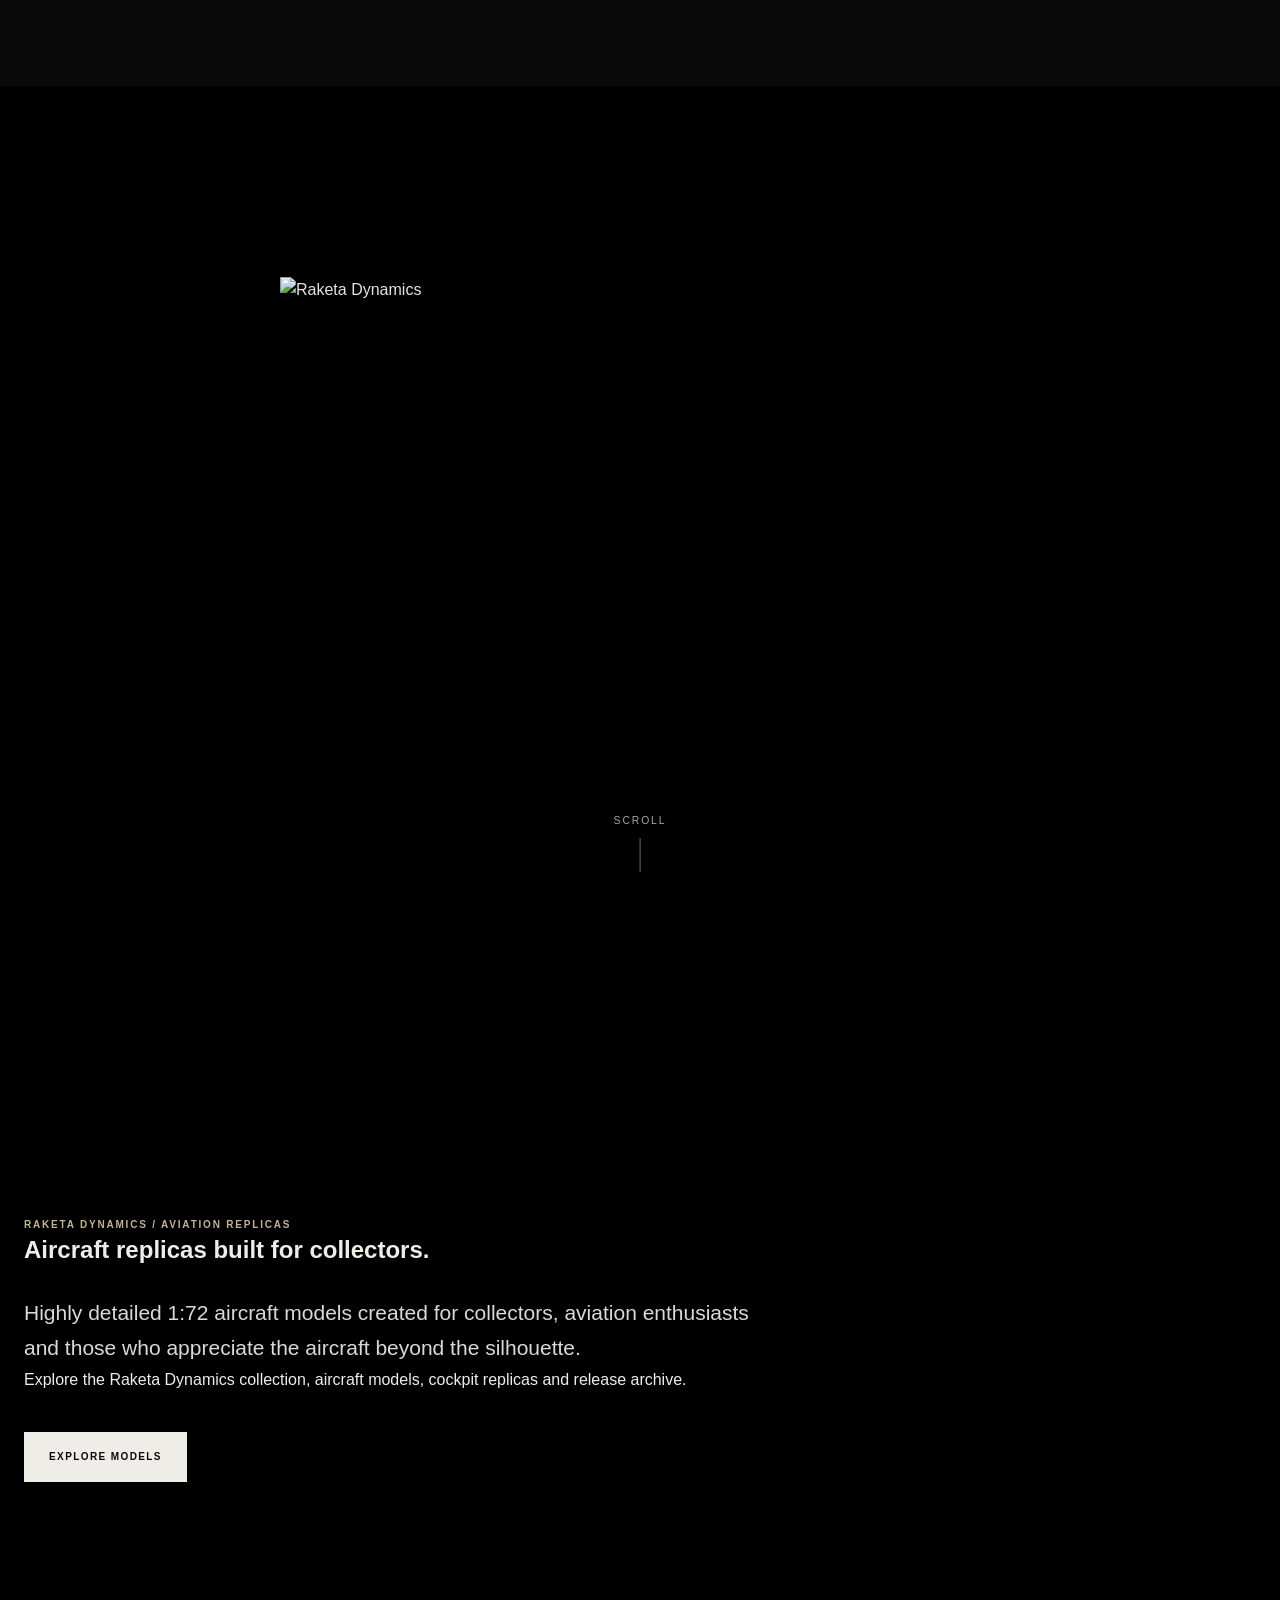
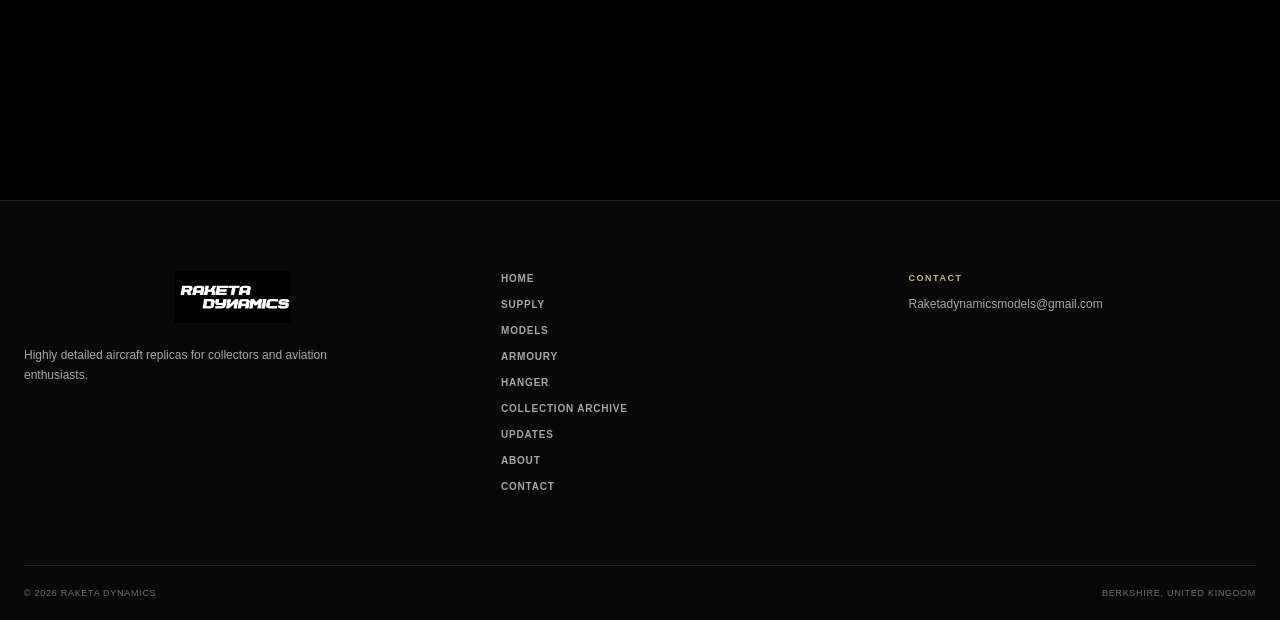
==== index.html @ 859657b0 "Update index.html" ====
<!DOCTYPE html>
<html lang="en">

<head>

    <meta charset="UTF-8">

    <meta
        name="viewport"
        content="width=device-width, initial-scale=1.0"
    >

    <meta
        name="description"
        content="Raketa Dynamics creates highly detailed aircraft replicas for collectors and aviation enthusiasts."
    >

    <title>Raketa Dynamics | Aircraft Replicas</title>

    <link rel="stylesheet" href="style.css">

</head>


<body>


<!-- =====================================================
     FIXED HEADER
====================================================== -->



<!-- =====================================================
     MAIN
====================================================== -->

<main>


<!-- =====================================================
     FIRST SCREEN
====================================================== -->

<section class="home-hero">


    <div class="home-image-stage">

        <img
            src="wip.png"
            alt="Raketa Dynamics model work in progress"
            class="home-image home-image-black"
        >

        <img
            src="WIPwhite.png"
            alt="Raketa Dynamics model work in progress"
            class="home-image home-image-white"
        >

    </div>


    <div class="home-hero-top">

        <img
            src="raketa-dynamics.png"
            alt="Raketa Dynamics"
            class="home-hero-logo"
        >

    </div>


    <div class="home-scroll-indicator">

        <span>
            Scroll
        </span>

        <span class="home-scroll-line"></span>

    </div>


</section>


<!-- =====================================================
     SECOND SCREEN
====================================================== -->

<section class="home-second-screen">

    <div class="container">

        <div class="home-second-content">


            <span class="section-kicker">
                RAKETA DYNAMICS / AVIATION REPLICAS
            </span>


            <h2>
                Aircraft replicas built for collectors.
            </h2>


            <p class="large-text">
                Highly detailed 1:72 aircraft models created for
                collectors, aviation enthusiasts and those who
                appreciate the aircraft beyond the silhouette.
            </p>


            <p>
                Explore the Raketa Dynamics collection, aircraft
                models, cockpit replicas and release archive.
            </p>


            <div class="hero-actions">

                <a
                    href="models.html"
                    class="button button-primary"
                >
                    Explore Models
                </a>

            </div>


        </div>

    </div>

</section>


</main>


<!-- =====================================================
     FOOTER
====================================================== -->

<footer class="site-footer">


    <div class="container footer-grid">


        <!-- FOOTER BRAND -->

        <div>

            <a
                href="index.html"
                class="brand footer-brand"
            >

                <img
                    src="logo.png"
                    alt="Raketa Dynamics"
                >

            </a>


            <p>
                Highly detailed aircraft replicas for collectors
                and aviation enthusiasts.
            </p>

        </div>


        <!-- FOOTER LINKS -->

        <div class="footer-links">

            <a href="index.html">
                Home
            </a>

            <a href="supply.html">
                Supply
            </a>

            <a href="models.html">
                Models
            </a>

            <a href="armoury.html">
                Armoury
            </a>

            <a href="hanger.html">
                Hanger
            </a>

            <a href="archive.html">
                Collection Archive
            </a>

            <a href="releases.html">
                Updates
            </a>

            <a href="about.html">
                About
            </a>

            <a href="contact.html">
                Contact
            </a>

        </div>


        <!-- FOOTER CONTACT -->

        <div class="footer-contact">

            <span>
                CONTACT
            </span>

            <a href="mailto:Raketadynamicsmodels@gmail.com">
                Raketadynamicsmodels@gmail.com
            </a>

        </div>


    </div>


    <!-- =================================================
         FOOTER BOTTOM
    ================================================== -->

    <div class="container footer-bottom">

        <span>
            © 2026 Raketa Dynamics
        </span>

        <span>
            Berkshire, United Kingdom
        </span>

    </div>


</footer>


</body>

</html>
---- style.css ----
/* =========================================================
   RAKETA DYNAMICS
   MAIN WEBSITE STYLESHEET
========================================================= */

:root {
    --background: #090a09;
    --background-light: #101210;
    --background-panel: #141714;
    --background-panel-light: #191c19;

    --text: #eeeDE7;
    --text-muted: #a7aaa2;
    --text-dark: #d8dad3;

    --line: rgba(238, 237, 231, 0.12);
    --line-strong: rgba(238, 237, 231, 0.22);

    --accent: #a89a72;
    --accent-light: #c1b58e;

    --olive: #59604c;
    --olive-light: #707861;

    --sand: #a89a72;

    --black: #000000;
    --max-width: 1280px;

    /*
       IMPORTANT:
       This remains 86px so the five main navigation
       headings, including SUPPLY, retain their original
       vertical position.
    */
    --header-height: 86px;

    --transition-fast: 0.2s ease;
    --transition: 0.3s ease;
}


/* =========================================================
   RESET
========================================================= */

* {
    margin: 0;
    padding: 0;
    box-sizing: border-box;
}

html {
    scroll-behavior: smooth;
    background: var(--background);
}

body {
    background: var(--background);
    color: var(--text);

    font-family:
        Arial,
        Helvetica,
        sans-serif;

    line-height: 1.6;

    -webkit-font-smoothing: antialiased;
    -moz-osx-font-smoothing: grayscale;

    text-rendering: optimizeLegibility;

    /*
       The body only accounts for the BLACK header.
       MODELS is positioned independently underneath SUPPLY
       and therefore does not change the header height.
    */
    padding-top: var(--header-height);

    overflow-x: hidden;
}

body,
button,
input,
textarea,
select {
    -webkit-tap-highlight-color: transparent;
}

img {
    display: block;
    max-width: 100%;
}

a {
    color: inherit;
    text-decoration: none;
}

button,
input,
textarea,
select {
    font: inherit;
}

button {
    cursor: pointer;
}

::selection {
    background: var(--accent);
    color: #090a09;
}


/* =========================================================
   GENERAL
========================================================= */

.container {
    width: min(
        calc(100% - 48px),
        var(--max-width)
    );

    margin-left: auto;
    margin-right: auto;
}

main {
    overflow: hidden;
}

section {
    position: relative;
}

.section-kicker,
.section-label {
    display: block;

    color: var(--accent-light);

    font-size: 10px;
    font-weight: 700;

    letter-spacing: 0.18em;
    line-height: 1.3;

    text-transform: uppercase;
}

.text-muted {
    color: var(--text-muted);
}


/* =========================================================
   FIXED HEADER
========================================================= */

.site-header {
    position: fixed;

    top: 0;
    left: 0;

    width: 100%;
    height: var(--header-height);

    z-index: 10000;

    background: #000000;

    border-bottom:
        1px solid
        rgba(255, 255, 255, 0.08);
}


/* =========================================================
   HEADER CONTAINER
========================================================= */

.nav-container {
    position: relative;

    width: min(
        calc(100% - 48px),
        var(--max-width)
    );

    height: var(--header-height);
    min-height: var(--header-height);

    margin-left: auto;
    margin-right: auto;

    display: flex;

    align-items: center;

    justify-content: space-between;

    gap: 30px;
}


/* =========================================================
   LOGO
========================================================= */

.brand {
    display: flex;

    align-items: center;
    justify-content: center;

    flex-shrink: 0;

    line-height: 1;
}

.brand img {
    display: block;

    width: 118px;

    height: auto;

    max-height: 52px;

    object-fit: contain;

    transition:
        transform var(--transition-fast);
}

.brand:hover img {
    transform: scale(1.02);
}


/* =========================================================
   NEW CLEAN NAVIGATION
=========================================================

   The black header contains ONLY:

   HOME
   SUPPLY
   COLLECTION ARCHIVE
   UPDATES
   ABOUT

   MODELS is NOT part of this navigation row.

========================================================= */

.site-navigation {

    margin-left: auto;

    display: flex;

    align-items: center;

    justify-content: flex-end;

    gap: 30px;

    height: var(--header-height);

    font-family:
        Arial,
        Helvetica,
        sans-serif;
}


/* =========================================================
   NAVIGATION ITEMS
========================================================= */

.site-navigation-link {

    position: relative;

    display: inline-flex;

    align-items: center;

    justify-content: center;

    height: var(--header-height);

    color: var(--text-muted);

    font-size: 9px;

    font-weight: 700;

    letter-spacing: 0.14em;

    line-height: 1;

    text-transform: uppercase;

    white-space: nowrap;

    transition:
        color var(--transition-fast);
}

.site-navigation-link:hover,
.site-navigation-link:focus-visible {

    color: var(--text);
}


/* =========================================================
   SUPPLY NAVIGATION ITEM
========================================================= */

.site-navigation-item {

    position: relative;

    display: flex;

    align-items: center;

    justify-content: center;

    height: var(--header-height);
}


/*
   SUPPLY itself remains vertically centred in the original
   86px header.

   MODELS is absolutely positioned from the SUPPLY item,
   so it cannot move SUPPLY or any other heading.
*/

.site-navigation-supply .site-navigation-link {
    position: relative;

    z-index: 2;
}


/* =========================================================
   MODELS — SEPARATE ELEMENT
========================================================= */

.models-navigation-link {

    position: absolute;

    /*
       SUPPLY occupies the original header height.
       MODELS begins underneath it.
    */
    top: calc(100% + 13px);

    left: 50%;

    transform: translateX(-50%);

    z-index: 10001;

    display: inline-flex;

    align-items: center;
    justify-content: center;

    color: var(--text-muted);

    font-family:
        Arial,
        Helvetica,
        sans-serif;

    font-size: 8px;

    font-weight: 700;

    letter-spacing: 0.12em;

    line-height: 1;

    text-transform: uppercase;

    white-space: nowrap;

    transition:
        color var(--transition-fast);
}

.models-navigation-link:hover,
.models-navigation-link:focus-visible {

    color: var(--text);
}


/* =========================================================
   HOME PAGE HERO
========================================================= */

.home-hero {
    position: relative;

    width: 100%;

    height:
        calc(
            100vh - var(--header-height)
        );

    min-height: 650px;

    overflow: hidden;

    background: #000;
}


/* =========================================================
   HOME IMAGE STAGE
========================================================= */

.home-image-stage {
    position: absolute;

    inset: 0;

    overflow: hidden;

    background: #000;
}

.home-image {
    position: absolute;

    inset: 0;

    width: 100%;
    height: 100%;

    object-fit: cover;

    opacity: 0;

    transform: scale(1.035);

    will-change:
        opacity,
        transform;
}

.home-image-black {
    animation:
        homeBlackFade 14s ease-in-out infinite,
        homeBlackZoom 14s ease-in-out infinite;
}

.home-image-white {
    animation:
        homeWhiteFade 14s ease-in-out infinite,
        homeWhiteZoom 14s ease-in-out infinite;

    animation-delay: 7s;
}


/* =========================================================
   HOME IMAGE CROSSFADE
========================================================= */

@keyframes homeBlackFade {

    0% {
        opacity: 0;
    }

    10% {
        opacity: 1;
    }

    45% {
        opacity: 1;
    }

    55% {
        opacity: 0;
    }

    100% {
        opacity: 0;
    }
}

@keyframes homeWhiteFade {

    0% {
        opacity: 0;
    }

    10% {
        opacity: 1;
    }

    45% {
        opacity: 1;
    }

    55% {
        opacity: 0;
    }

    100% {
        opacity: 0;
    }
}


/* =========================================================
   HOME IMAGE SLOW MOVEMENT
========================================================= */

@keyframes homeBlackZoom {

    0% {
        transform: scale(1.035);
    }

    50% {
        transform: scale(1);
    }

    100% {
        transform: scale(1.035);
    }
}

@keyframes homeWhiteZoom {

    0% {
        transform: scale(1.035);
    }

    50% {
        transform: scale(1);
    }

    100% {
        transform: scale(1.035);
    }
}


/* =========================================================
   HOME IMAGE OVERLAY
========================================================= */

.home-image-stage::after {
    content: "";

    position: absolute;

    inset: 0;

    pointer-events: none;

    background:
        linear-gradient(
            to bottom,
            rgba(0, 0, 0, 0.48),
            rgba(0, 0, 0, 0.08) 45%,
            rgba(0, 0, 0, 0.30) 100%
        );
}


/* =========================================================
   HOME HERO LOGO
========================================================= */

.home-hero-top {
    position: absolute;

    inset: 0 0 50% 0;

    z-index: 5;

    display: flex;

    align-items: center;
    justify-content: center;

    background: rgba(0, 0, 0, 0.20);

    pointer-events: none;
}

.home-hero-logo {
    width: min(720px, 75vw);

    max-height: 240px;

    object-fit: contain;

    opacity: 0.96;

    filter:
        drop-shadow(
            0 10px 30px
            rgba(0, 0, 0, 0.45)
        );
}


/* =========================================================
   HOME SCROLL INDICATOR
========================================================= */

.home-scroll-indicator {
    position: absolute;

    left: 50%;
    bottom: 28px;

    transform: translateX(-50%);

    z-index: 10;

    display: flex;

    flex-direction: column;
    align-items: center;

    gap: 8px;

    color: #fff;

    font-size: 0.65rem;

    letter-spacing: 0.18em;

    text-transform: uppercase;

    opacity: 0.65;
}

.home-scroll-line {
    width: 1px;

    height: 34px;

    background:
        rgba(255, 255, 255, 0.65);

    animation:
        homeScrollPulse
        2.5s
        ease-in-out
        infinite;
}

@keyframes homeScrollPulse {

    0%,
    100% {
        opacity: 0.25;

        transform: scaleY(0.65);

        transform-origin: top;
    }

    50% {
        opacity: 1;

        transform: scaleY(1);

        transform-origin: top;
    }
}


/* =========================================================
   HOME SECOND SCREEN
========================================================= */

.home-second-screen {
    min-height: 100vh;

    display: flex;

    align-items: center;

    background: #000;
}

.home-second-content {
    max-width: 760px;
}

.home-second-content h2 {
    margin-bottom: 25px;
}

.home-second-content p {
    line-height: 1.75;
}


/* =========================================================
   STANDARD HERO
========================================================= */

.hero {
    min-height: 780px;

    display: flex;

    align-items: center;

    position: relative;

    background:
        linear-gradient(
            180deg,
            #090a09 0%,
            #0b0d0b 55%,
            #0e100e 100%
        );

    border-bottom: 1px solid var(--line);
}

.hero-content {
    padding-top: 90px;
    padding-bottom: 90px;
}

.hero-label {
    margin-bottom: 28px;

    color: var(--accent-light);

    font-size: 10px;
    font-weight: 700;

    letter-spacing: 0.2em;

    text-transform: uppercase;
}

.hero h1 {
    max-width: 980px;

    font-size:
        clamp(
            60px,
            9vw,
            128px
        );

    font-weight: 500;

    line-height: 0.92;

    letter-spacing: -0.055em;
}

.hero h1 span {
    display: block;

    color: var(--text-muted);
}

.hero-description {
    max-width: 620px;

    margin-top: 35px;

    color: var(--text-muted);

    font-size: 17px;

    line-height: 1.8;
}


/* =========================================================
   BUTTONS
========================================================= */

.hero-actions {
    display: flex;

    align-items: center;

    gap: 12px;

    margin-top: 38px;
}

.button {
    display: inline-flex;

    align-items: center;
    justify-content: center;

    min-height: 50px;

    padding: 0 24px;

    border: 1px solid transparent;

    font-size: 10px;
    font-weight: 700;

    letter-spacing: 0.14em;

    text-transform: uppercase;

    transition:
        background var(--transition-fast),
        border-color var(--transition-fast),
        color var(--transition-fast),
        transform var(--transition-fast);
}

.button:hover {
    transform: translateY(-1px);
}

.button-primary {
    background: var(--text);

    color: #0a0b0a;
}

.button-primary:hover,
.button-primary:focus-visible {
    background: var(--accent-light);
}

.button-secondary {
    border-color: var(--line-strong);

    color: var(--text);
}

.button-secondary:hover,
.button-secondary:focus-visible {
    background: var(--olive);

    border-color: var(--olive-light);
}


/* =========================================================
   HERO SPECIFICATIONS
========================================================= */

.hero-specifications {
    display: flex;

    gap: 60px;

    margin-top: 100px;

    padding-top: 25px;

    border-top: 1px solid var(--line);

    max-width: 700px;
}

.hero-specifications div {
    display: flex;

    flex-direction: column;

    gap: 5px;
}

.hero-specifications strong {
    color: var(--accent-light);

    font-size: 11px;
    font-weight: 700;

    letter-spacing: 0.12em;
}

.hero-specifications span {
    color: var(--text-muted);

    font-size: 9px;
    font-weight: 600;

    letter-spacing: 0.13em;
}


/* =========================================================
   INTRO
========================================================= */

.intro-section {
    padding-top: 150px;
    padding-bottom: 150px;

    background: var(--background);
}

.intro-grid {
    display: grid;

    grid-template-columns: 25% 1fr;

    gap: 70px;
}

.intro-content {
    max-width: 800px;
}

.intro-content h2 {
    margin-bottom: 28px;

    font-size:
        clamp(
            42px,
            6vw,
            78px
        );

    font-weight: 500;

    line-height: 1;

    letter-spacing: -0.045em;
}

.intro-content p {
    max-width: 720px;

    color: var(--text-muted);

    font-size: 16px;

    line-height: 1.85;
}

.intro-content p + p {
    margin-top: 22px;
}

.large-text {
    font-size: 21px !important;

    line-height: 1.7 !important;

    color: var(--text-dark) !important;
}


/* =========================================================
   MODELS SECTION
========================================================= */

.models-section {
    padding-top: 120px;
    padding-bottom: 120px;

    background: var(--background-light);

    border-top: 1px solid var(--line);
    border-bottom: 1px solid var(--line);
}

.section-heading {
    display: flex;

    align-items: flex-end;
    justify-content: space-between;

    gap: 50px;

    margin-bottom: 55px;
}

.section-heading h2 {
    margin-top: 12px;

    font-size:
        clamp(
            42px,
            5vw,
            68px
        );

    font-weight: 500;

    line-height: 1;

    letter-spacing: -0.045em;
}

.section-heading > p {
    max-width: 400px;

    color: var(--text-muted);

    font-size: 14px;

    line-height: 1.7;
}


/* =========================================================
   PRODUCT GRID
========================================================= */

.product-grid {
    display: grid;

    grid-template-columns:
        repeat(3, minmax(0, 1fr));

    gap: 1px;

    background: var(--line);
}

.product-card {
    background: var(--background-panel);

    min-width: 0;

    transition:
        background var(--transition);
}

.product-card:hover {
    background: var(--background-panel-light);
}

.product-image-placeholder {
    aspect-ratio: 4 / 3;

    display: flex;

    align-items: center;
    justify-content: center;

    background:
        linear-gradient(
            145deg,
            #171a17,
            #0d0f0d
        );

    border-bottom: 1px solid var(--line);

    color:
        rgba(
            238,
            237,
            231,
            0.22
        );

    font-size: 12px;
    font-weight: 700;

    letter-spacing: 0.2em;
}

.product-card-content {
    padding: 25px;
}

.product-meta {
    color: var(--accent-light);

    font-size: 9px;
    font-weight: 700;

    letter-spacing: 0.14em;
}

.product-card h3 {
    margin-top: 9px;

    font-size: 27px;

    font-weight: 500;

    letter-spacing: -0.025em;
}

.product-card p {
    margin-top: 5px;

    color: var(--text-muted);

    font-size: 13px;
}


/* =========================================================
   TEXT LINKS
========================================================= */

.text-link {
    display: inline-block;

    margin-top: 20px;

    color: var(--text);

    font-size: 10px;
    font-weight: 700;

    letter-spacing: 0.12em;

    text-transform: uppercase;

    transition:
        color var(--transition-fast);
}

.text-link:hover,
.text-link:focus-visible {
    color: var(--accent-light);
}


/* =========================================================
   EDITIONS
========================================================= */

.edition-section {
    padding-top: 120px;
    padding-bottom: 120px;

    background: var(--background);
}

.edition-grid {
    display: grid;

    grid-template-columns:
        repeat(2, minmax(0, 1fr));

    gap: 1px;

    background: var(--line);
}

.edition-card {
    display: grid;

    grid-template-columns: 60px 1fr;

    gap: 30px;

    min-height: 400px;

    padding: 45px;

    background: var(--background-panel);

    transition:
        background var(--transition);
}

.edition-card:hover {
    background: var(--background-panel-light);
}

.edition-card-featured {
    background:
        linear-gradient(
            145deg,
            #171a16,
            #111310
        );
}

.edition-number {
    color: var(--accent);

    font-size: 10px;
    font-weight: 700;

    letter-spacing: 0.15em;
}

.edition-label {
    color: var(--accent-light);

    font-size: 10px;
    font-weight: 700;

    letter-spacing: 0.18em;
}

.edition-card h3 {
    margin-top: 15px;

    font-size: 42px;

    font-weight: 500;

    line-height: 1.05;

    letter-spacing: -0.04em;
}

.edition-card p {
    max-width: 500px;

    margin-top: 22px;

    color: var(--text-muted);

    font-size: 14px;

    line-height: 1.8;
}


/* =========================================================
   ARCHIVE
========================================================= */

.archive-section {
    padding-top: 120px;
    padding-bottom: 120px;

    background: var(--background-light);

    border-top: 1px solid var(--line);
    border-bottom: 1px solid var(--line);
}

.archive-grid {
    display: grid;

    grid-template-columns:
        minmax(0, 0.8fr)
        minmax(0, 1.2fr);

    gap: 90px;

    align-items: center;
}

.archive-introduction h2 {
    margin-top: 15px;

    font-size:
        clamp(
            44px,
            5vw,
            72px
        );

    font-weight: 500;

    line-height: 1;

    letter-spacing: -0.045em;
}

.archive-introduction p {
    max-width: 480px;

    margin-top: 25px;

    color: var(--text-muted);

    font-size: 15px;

    line-height: 1.8;
}

.archive-introduction .button {
    margin-top: 32px;
}


/* =========================================================
   ARCHIVE TREE
========================================================= */

.archive-preview {
    border: 1px solid var(--line-strong);

    background: #0b0d0b;

    overflow: hidden;
}

.archive-header {
    padding: 18px 22px;

    border-bottom: 1px solid var(--line);

    color: var(--accent-light);

    font-size: 9px;
    font-weight: 700;

    letter-spacing: 0.17em;
}

.archive-tree {
    padding: 30px;
}

.tree-collection {
    color: var(--text);

    font-size: 12px;
    font-weight: 700;

    letter-spacing: 0.1em;
}

.tree-nation {
    margin-top: 25px;

    padding-left: 20px;

    color: var(--accent-light);

    font-size: 10px;
    font-weight: 700;

    letter-spacing: 0.14em;
}

.tree-category {
    margin-top: 18px;
    margin-left: 40px;

    padding-left: 20px;

    border-left: 1px solid var(--line-strong);

    color: var(--text-muted);

    font-size: 9px;
    font-weight: 700;

    letter-spacing: 0.14em;
}

.tree-vehicle {
    margin-top: 14px;
    margin-left: 60px;

    padding-left: 20px;

    border-left: 1px solid var(--line-strong);

    color: var(--text);

    font-size: 13px;
    font-weight: 600;

    letter-spacing: 0.04em;
}

.tree-release {
    margin-top: 8px;
    margin-left: 80px;

    padding-left: 20px;

    border-left: 1px solid var(--line);

    color: var(--text-muted);

    font-size: 11px;
}


/* =========================================================
   ABOUT
========================================================= */

.about-section {
    padding-top: 140px;
    padding-bottom: 140px;

    background: var(--background);
}

.about-grid {
    display: grid;

    grid-template-columns: 25% 1fr;

    gap: 70px;
}

.about-grid > div:last-child {
    max-width: 800px;
}

.about-grid h2 {
    font-size:
        clamp(
            44px,
            5vw,
            72px
        );

    font-weight: 500;

    line-height: 1;

    letter-spacing: -0.045em;
}

.about-grid p {
    max-width: 700px;

    margin-top: 25px;

    color: var(--text-muted);

    font-size: 15px;

    line-height: 1.85;
}

.about-grid .large-text {
    margin-top: 30px;
}


/* =========================================================
   CONTACT
========================================================= */

.contact-section {
    padding-top: 130px;
    padding-bottom: 130px;

    background:
        linear-gradient(
            145deg,
            #151814,
            #0b0d0b
        );

    border-top: 1px solid var(--line);
    border-bottom: 1px solid var(--line);
}

.contact-content {
    max-width: 850px;

    margin-left: auto;
    margin-right: auto;

    text-align: center;
}

.contact-content h2 {
    margin-top: 18px;

    font-size:
        clamp(
            46px,
            6vw,
            82px
        );

    font-weight: 500;

    line-height: 1;

    letter-spacing: -0.05em;
}

.contact-content > p {
    max-width: 600px;

    margin: 25px auto 0;

    color: var(--text-muted);

    font-size: 15px;

    line-height: 1.8;
}


/* =========================================================
   PAGE HERO
========================================================= */

.page-hero {
    min-height: 520px;

    display: flex;

    align-items: flex-end;

    padding-top: 150px;
    padding-bottom: 90px;

    background:
        linear-gradient(
            180deg,
            #080909 0%,
            #0e100e 100%
        );

    border-bottom: 1px solid var(--line);
}

.page-hero h1 {
    max-width: 900px;

    margin-top: 14px;

    font-size:
        clamp(
            52px,
            7vw,
            92px
        );

    font-weight: 500;

    line-height: 0.98;

    letter-spacing: -0.045em;
}

.page-hero p {
    max-width: 650px;

    margin-top: 28px;

    color: var(--text-muted);

    font-size: 17px;

    line-height: 1.8;
}


/* =========================================================
   MODELS PAGE
========================================================= */

.model-branch {
    margin-bottom: 90px;
}

.model-branch:last-child {
    margin-bottom: 0;
}

.model-branch-title {
    margin-bottom: 30px;
}

.model-branch-title h2 {
    margin: 0;

    font-size:
        clamp(
            36px,
            4vw,
            54px
        );

    font-weight: 500;

    line-height: 1;

    letter-spacing: -0.04em;
}

.model-list {
    display: grid;

    grid-template-columns:
        repeat(3, minmax(0, 1fr));

    gap: 22px;
}


/* =========================================================
   MODEL ITEM
========================================================= */

.model-item {
    position: relative;

    overflow: hidden;

    border:
        1px solid
        rgba(255, 255, 255, 0.15);

    cursor: pointer;

    background: #000000;

    transition:
        border-color var(--transition),
        transform var(--transition),
        background var(--transition);
}

.model-item:hover {
    border-color:
        rgba(193, 181, 142, 0.42);

    transform: translateY(-2px);
}

.model-item-header {
    min-height: 92px;

    padding: 20px;

    display: flex;

    align-items: center;
    justify-content: space-between;

    gap: 15px;
}

.model-item-title {
    margin: 0;

    color: var(--text);

    font-size: 1.08rem;

    line-height: 1.3;

    font-weight: 500;
}

.model-item-toggle {
    color: var(--accent-light);

    font-size: 1.4rem;

    line-height: 1;

    flex-shrink: 0;

    transition:
        transform var(--transition),
        color var(--transition-fast);
}

.model-item:hover .model-item-toggle,
.model-item.is-open .model-item-toggle {
    transform: rotate(45deg);

    color: var(--text);
}


/* =========================================================
   MODEL GALLERY
========================================================= */

.model-gallery {
    position: relative;

    width: 100%;

    overflow-x: auto;

    display: flex;

    gap: 0;

    scroll-snap-type: x mandatory;

    scrollbar-width: thin;

    background: #000000;
}

.model-gallery-slide {
    flex: 0 0 100%;

    scroll-snap-align: start;
}

.model-gallery-slide img {
    display: block;

    width: 100%;
    height: 240px;

    object-fit: cover;

    background: #000000;
}

.model-gallery-note {
    padding: 9px 20px 0;

    color: var(--text-muted);

    font-size: 0.65rem;

    letter-spacing: 0.08em;

    text-transform: uppercase;

    opacity: 0.55;
}


/* =========================================================
   MODEL CONTENT
========================================================= */

.model-item-content {
    max-height: 0;

    opacity: 0;

    overflow: hidden;

    padding: 0 20px;

    transition:
        max-height 0.45s ease,
        opacity 0.3s ease,
        padding 0.45s ease;
}

.model-item:hover .model-item-content,
.model-item.is-open .model-item-content {
    max-height: 300px;

    opacity: 1;

    padding: 20px;
}

.model-item-description p {
    margin: 0 0 18px;

    color: var(--text-muted);

    line-height: 1.6;
}

.model-details-link {
    display: inline-block;
}


/* =========================================================
   FOOTER
========================================================= */

.site-footer {
    background: #070807;

    border-top: 1px solid var(--line);
}

.footer-grid {
    display: grid;

    grid-template-columns:
        1.2fr
        1fr
        1fr;

    gap: 60px;

    padding-top: 70px;
    padding-bottom: 70px;
}

.footer-brand {
    margin-bottom: 22px;
}

.footer-grid > div:first-child p {
    max-width: 330px;

    color: var(--text-muted);

    font-size: 12px;

    line-height: 1.7;
}

.footer-links {
    display: flex;

    flex-direction: column;

    gap: 10px;
}

.footer-links a {
    color: var(--text-muted);

    font-size: 10px;
    font-weight: 600;

    letter-spacing: 0.08em;

    text-transform: uppercase;

    transition:
        color var(--transition-fast);
}

.footer-links a:hover,
.footer-links a:focus-visible {
    color: var(--text);
}

.footer-contact {
    display: flex;

    flex-direction: column;

    align-items: flex-start;

    gap: 10px;
}

.footer-contact > span {
    color: var(--accent-light);

    font-size: 9px;
    font-weight: 700;

    letter-spacing: 0.17em;
}

.footer-contact a {
    color: var(--text-muted);

    font-size: 12px;

    word-break: break-word;

    transition:
        color var(--transition-fast);
}

.footer-contact a:hover,
.footer-contact a:focus-visible {
    color: var(--text);
}

.footer-bottom {
    display: flex;

    align-items: center;
    justify-content: space-between;

    gap: 20px;

    padding-top: 20px;
    padding-bottom: 20px;

    border-top: 1px solid var(--line);

    color: #70736d;

    font-size: 9px;

    letter-spacing: 0.08em;

    text-transform: uppercase;
}

.footer-bottom a {
    color: var(--text-muted);

    transition:
        color var(--transition-fast);
}

.footer-bottom a:hover,
.footer-bottom a:focus-visible {
    color: var(--text);
}


/* =========================================================
   FOCUS STATES
========================================================= */

a:focus-visible,
button:focus-visible {
    outline:
        1px solid
        var(--accent-light);

    outline-offset: 4px;
}


/* =========================================================
   TABLET
========================================================= */

@media (max-width: 1000px) {

    .archive-grid {
        grid-template-columns: 1fr;

        gap: 55px;
    }

    .footer-grid {
        grid-template-columns:
            1fr
            1fr;
    }

    .footer-contact {
        grid-column: 1 / -1;
    }

    .model-list {
        grid-template-columns:
            repeat(2, minmax(0, 1fr));
    }

    .site-navigation {
        gap: 18px;
    }

    .site-navigation-link {
        font-size: 8px;
    }

    .models-navigation-link {
        font-size: 7px;
    }
}


/* =========================================================
   MOBILE / TABLET
========================================================= */

@media (max-width: 760px) {

    :root {
        --header-height: 75px;
    }

    body {
        padding-top: var(--header-height);
    }

    .container {
        width: min(
            calc(100% - 32px),
            var(--max-width)
        );
    }


    /* -----------------------------------------------------
       HEADER
    ----------------------------------------------------- */

    .nav-container {
        width: min(
            calc(100% - 32px),
            var(--max-width)
        );

        height: var(--header-height);
        min-height: var(--header-height);

        padding-top: 0;
        padding-bottom: 0;

        gap: 12px;
    }

    .brand img {
        width: 88px;

        max-height: 42px;
    }


    /* -----------------------------------------------------
       FIVE MAIN NAVIGATION ITEMS
    ----------------------------------------------------- */

    .site-navigation {

        gap: 12px;

        height: var(--header-height);

        overflow: visible;

        flex-shrink: 1;

        min-width: 0;
    }

    .site-navigation-link {

        height: var(--header-height);

        font-size: 7px;

        letter-spacing: 0.10em;
    }

    .site-navigation-item {

        height: var(--header-height);
    }


    /* -----------------------------------------------------
       MODELS UNDER SUPPLY
    ----------------------------------------------------- */

    .models-navigation-link {

        top: calc(100% + 11px);

        font-size: 6px;

        letter-spacing: 0.08em;
    }


    /* -----------------------------------------------------
       HOME
    ----------------------------------------------------- */

    .home-hero {
        height: 100svh;

        min-height: 600px;
    }

    .home-hero-top {
        inset: 0 0 52% 0;
    }

    .home-hero-logo {
        width: 82vw;

        max-height: 180px;
    }

    .home-image {
        object-position: center center;
    }

    .home-scroll-indicator {
        bottom: 20px;
    }


    /* -----------------------------------------------------
       STANDARD HERO
    ----------------------------------------------------- */

    .hero {
        min-height: 680px;
    }

    .hero-content {
        padding-top: 70px;
        padding-bottom: 70px;
    }

    .hero h1 {
        font-size:
            clamp(
                50px,
                14vw,
                80px
            );
    }

    .hero-description {
        font-size: 15px;
    }

    .hero-actions {
        flex-direction: column;

        align-items: stretch;

        max-width: 330px;
    }

    .hero-specifications {
        gap: 25px;

        margin-top: 70px;
    }


    /* -----------------------------------------------------
       SECTIONS
    ----------------------------------------------------- */

    .intro-section,
    .models-section,
    .edition-section,
    .archive-section,
    .about-section {
        padding-top: 90px;
        padding-bottom: 90px;
    }

    .intro-grid,
    .about-grid {
        grid-template-columns: 1fr;

        gap: 30px;
    }

    .section-heading {
        flex-direction: column;

        align-items: flex-start;

        gap: 20px;
    }

    .product-grid {
        grid-template-columns: 1fr;
    }

    .edition-grid {
        grid-template-columns: 1fr;
    }

    .edition-card {
        grid-template-columns:
            40px
            1fr;

        min-height: auto;

        padding: 30px;

        gap: 20px;
    }

    .edition-card h3 {
        font-size: 34px;
    }


    /* -----------------------------------------------------
       PAGE HERO
    ----------------------------------------------------- */

    .page-hero {
        min-height: 430px;

        padding-top: 120px;
        padding-bottom: 65px;
    }

    .page-hero h1 {
        font-size: 48px;
    }

    .page-hero p {
        font-size: 15px;
    }


    /* -----------------------------------------------------
       FOOTER
    ----------------------------------------------------- */

    .footer-grid {
        grid-template-columns: 1fr;

        gap: 40px;

        padding-top: 50px;
        padding-bottom: 50px;
    }

    .footer-contact {
        grid-column: auto;
    }

    .footer-bottom {
        flex-direction: column;

        align-items: flex-start;

        gap: 8px;
    }


    /* -----------------------------------------------------
       MODELS
    ----------------------------------------------------- */

    .model-list {
        grid-template-columns: 1fr;
    }

    .model-gallery-slide img {
        height: 260px;
    }
}


/* =========================================================
   SMALL MOBILE
========================================================= */

@media (max-width: 480px) {

    .brand img {
        width: 76px;

        max-height: 36px;
    }


    /* -----------------------------------------------------
       COMPACT FIVE-ITEM NAV
    ----------------------------------------------------- */

    .site-navigation {
        gap: 8px;
    }

    .site-navigation-link {

        font-size: 6px;

        letter-spacing: 0.08em;
    }

    .models-navigation-link {

        top: calc(100% + 10px);

        font-size: 6px;

        letter-spacing: 0.07em;
    }


    .hero {
        min-height: 620px;
    }

    .hero-specifications {
        display: grid;

        grid-template-columns:
            repeat(3, 1fr);

        gap: 12px;
    }

    .hero-specifications span {
        font-size: 7px;

        line-height: 1.4;
    }

    .product-card-content {
        padding: 20px;
    }

    .archive-tree {
        padding: 20px;
    }

    .home-hero-logo {
        width: 86vw;
    }

    .panel-display-inner span {
        font-size: 48px;
    }
}


/* =========================================================
   VERY SMALL DEVICES
========================================================= */

@media (max-width: 360px) {

    .container {
        width: min(
            calc(100% - 24px),
            var(--max-width)
        );
    }

    .hero h1 {
        font-size: 46px;
    }

    .hero-specifications {
        gap: 8px;
    }

    .hero-specifications strong {
        font-size: 9px;
    }

    .hero-specifications span {
        font-size: 6px;
    }

    .edition-card {
        padding: 24px 20px;
    }

    .edition-card h3 {
        font-size: 30px;
    }

    /*
       On extremely narrow screens, keep all five headings
       in the black header without allowing the navigation
       to create a second row.
    */

    .site-navigation {
        gap: 6px;
    }

    .site-navigation-link {
        font-size: 5.5px;
        letter-spacing: 0.06em;
    }

    .models-navigation-link {
        font-size: 5.5px;
    }
}


/* =========================================================
   REDUCED MOTION
========================================================= */

@media (prefers-reduced-motion: reduce) {

    html {
        scroll-behavior: auto;
    }

    *,
    *::before,
    *::after {
        animation-duration: 0.01ms !important;

        animation-iteration-count: 1 !important;

        transition-duration: 0.01ms !important;

        scroll-behavior: auto !important;
    }

    .home-image {
        animation: none;
    }

    .home-image-black {
        opacity: 1;
    }

    .home-image-white {
        opacity: 0;
    }

    .home-scroll-line {
        animation: none;
    }
}
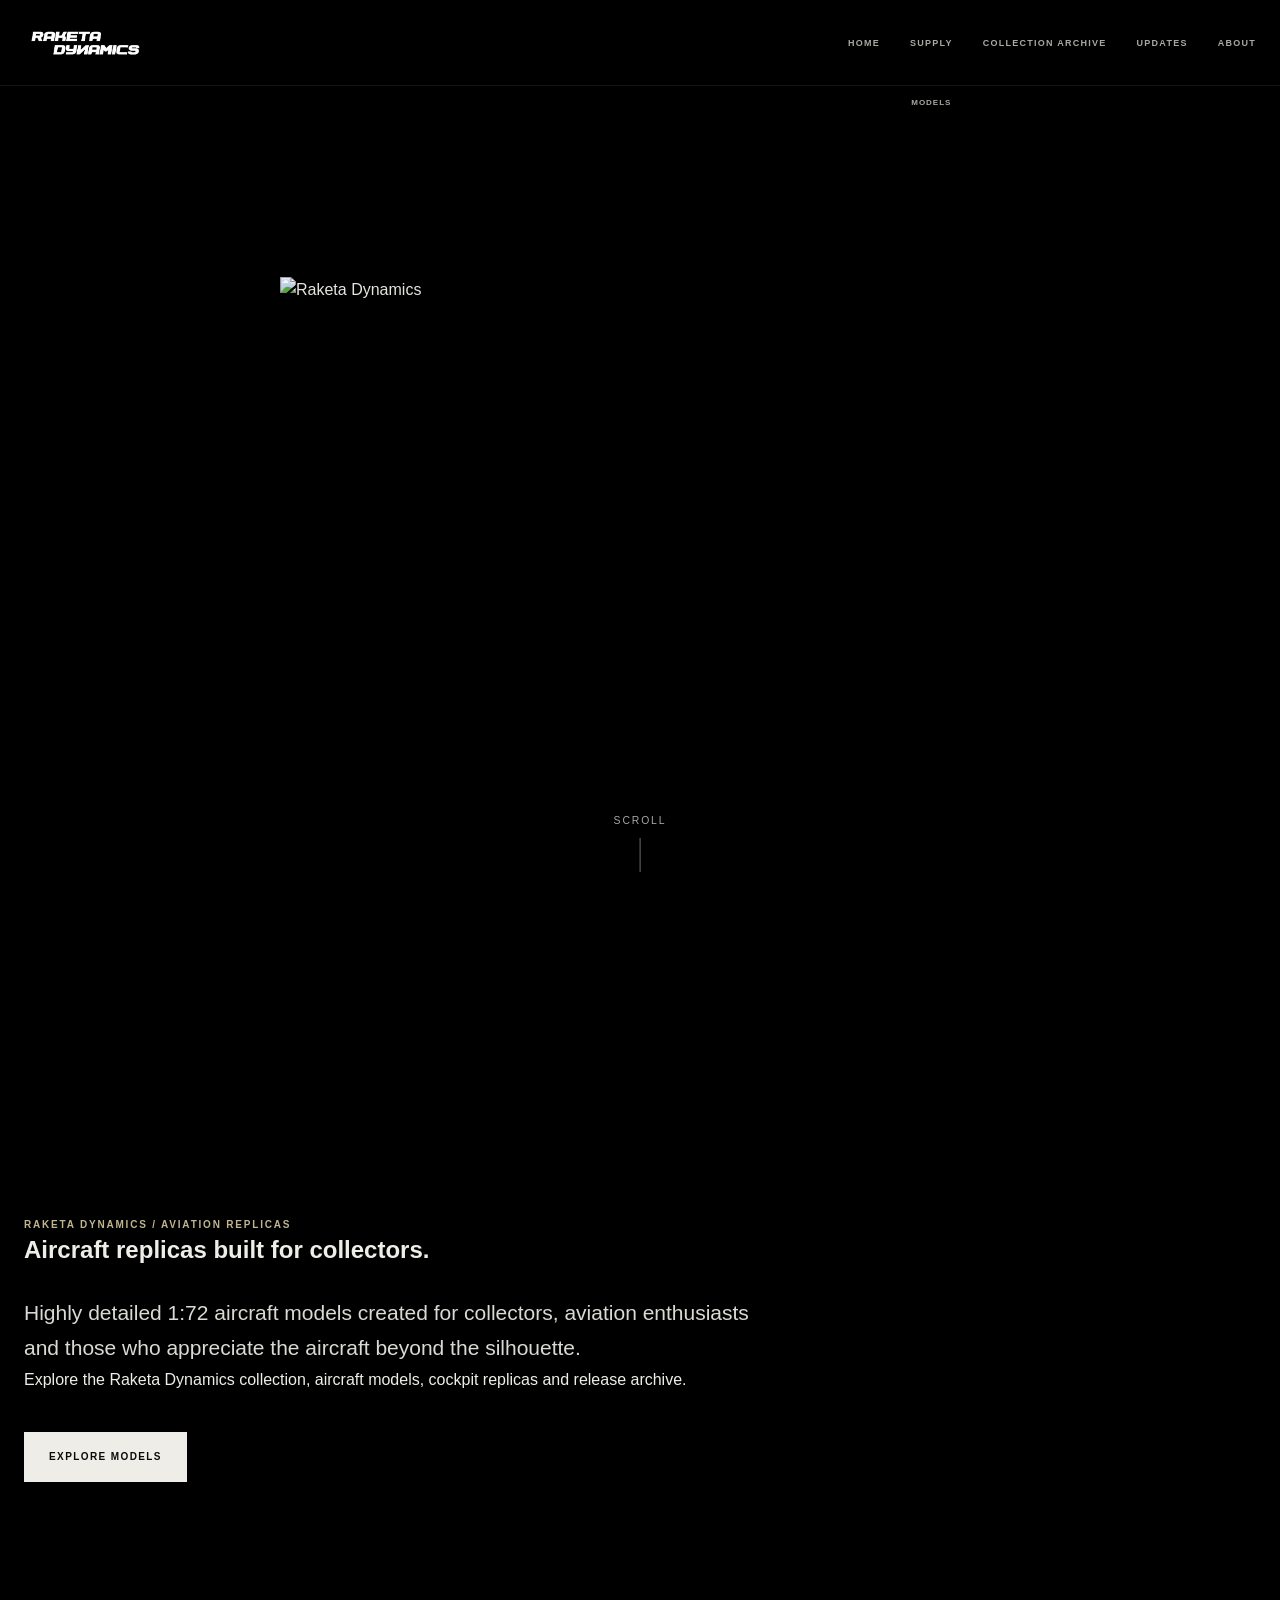
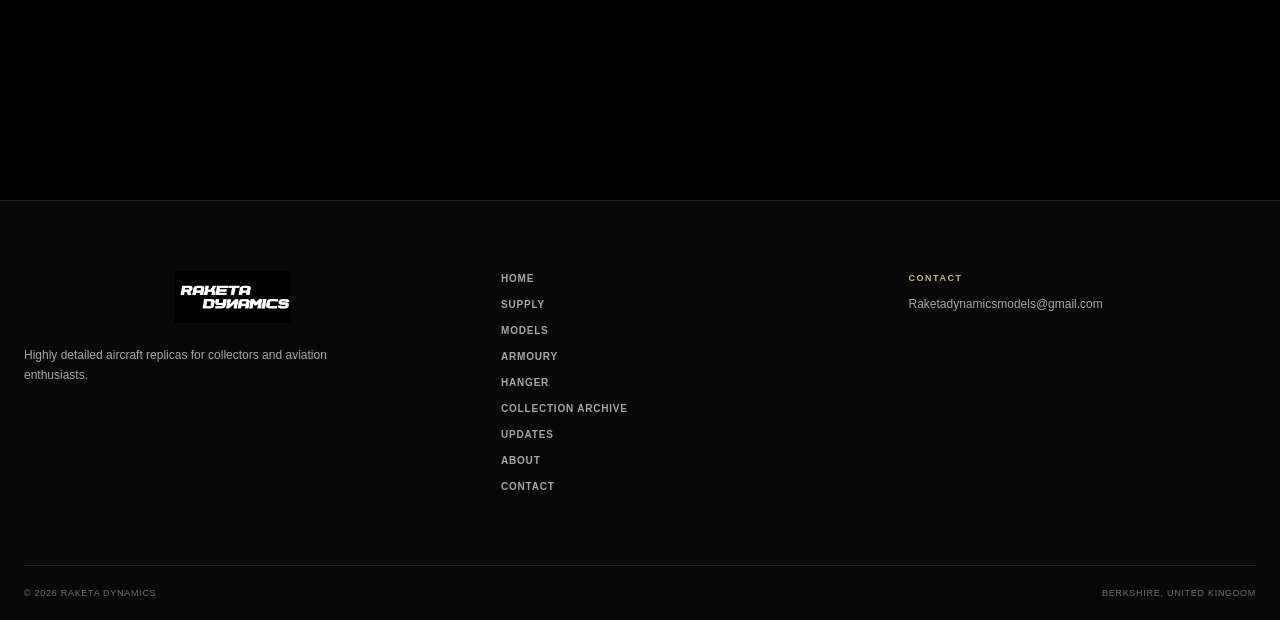
==== commit ea8f1ec9: "Update index.html" ====
--- a/index.html
+++ b/index.html
@@ -28,7 +28,96 @@
 <!-- =====================================================
      FIXED HEADER
 ====================================================== -->
-
+<header class="site-header">
+
+    <div class="nav-container">
+
+        <!-- LOGO -->
+
+        <a
+            href="index.html"
+            class="brand"
+        >
+
+            <img
+                src="logo.png"
+                alt="Raketa Dynamics"
+            >
+
+        </a>
+
+
+        <!-- =================================================
+             MAIN NAVIGATION
+             ONLY THE FIVE TOP HEADINGS ARE INSIDE THE BLACK BAR
+        ================================================== -->
+
+        <nav
+            class="site-navigation"
+            aria-label="Main navigation"
+        >
+
+            <a
+                href="index.html"
+                class="site-navigation-link"
+            >
+                HOME
+            </a>
+
+
+            <!-- SUPPLY -->
+
+            <div class="site-navigation-item site-navigation-supply">
+
+                <a
+                    href="supply.html"
+                    class="site-navigation-link"
+                >
+                    SUPPLY
+                </a>
+
+
+                <!-- MODELS IS A SEPARATE ELEMENT.
+                     IT IS NOT INSIDE THE BLACK HEADER BAR. -->
+
+                <a
+                    href="models.html"
+                    class="models-navigation-link"
+                >
+                    MODELS
+                </a>
+
+            </div>
+
+
+            <a
+                href="archive.html"
+                class="site-navigation-link"
+            >
+                COLLECTION ARCHIVE
+            </a>
+
+
+            <a
+                href="releases.html"
+                class="site-navigation-link"
+            >
+                UPDATES
+            </a>
+
+
+            <a
+                href="about.html"
+                class="site-navigation-link"
+            >
+                ABOUT
+            </a>
+
+        </nav>
+
+    </div>
+
+</header>
 
 
 <!-- =====================================================
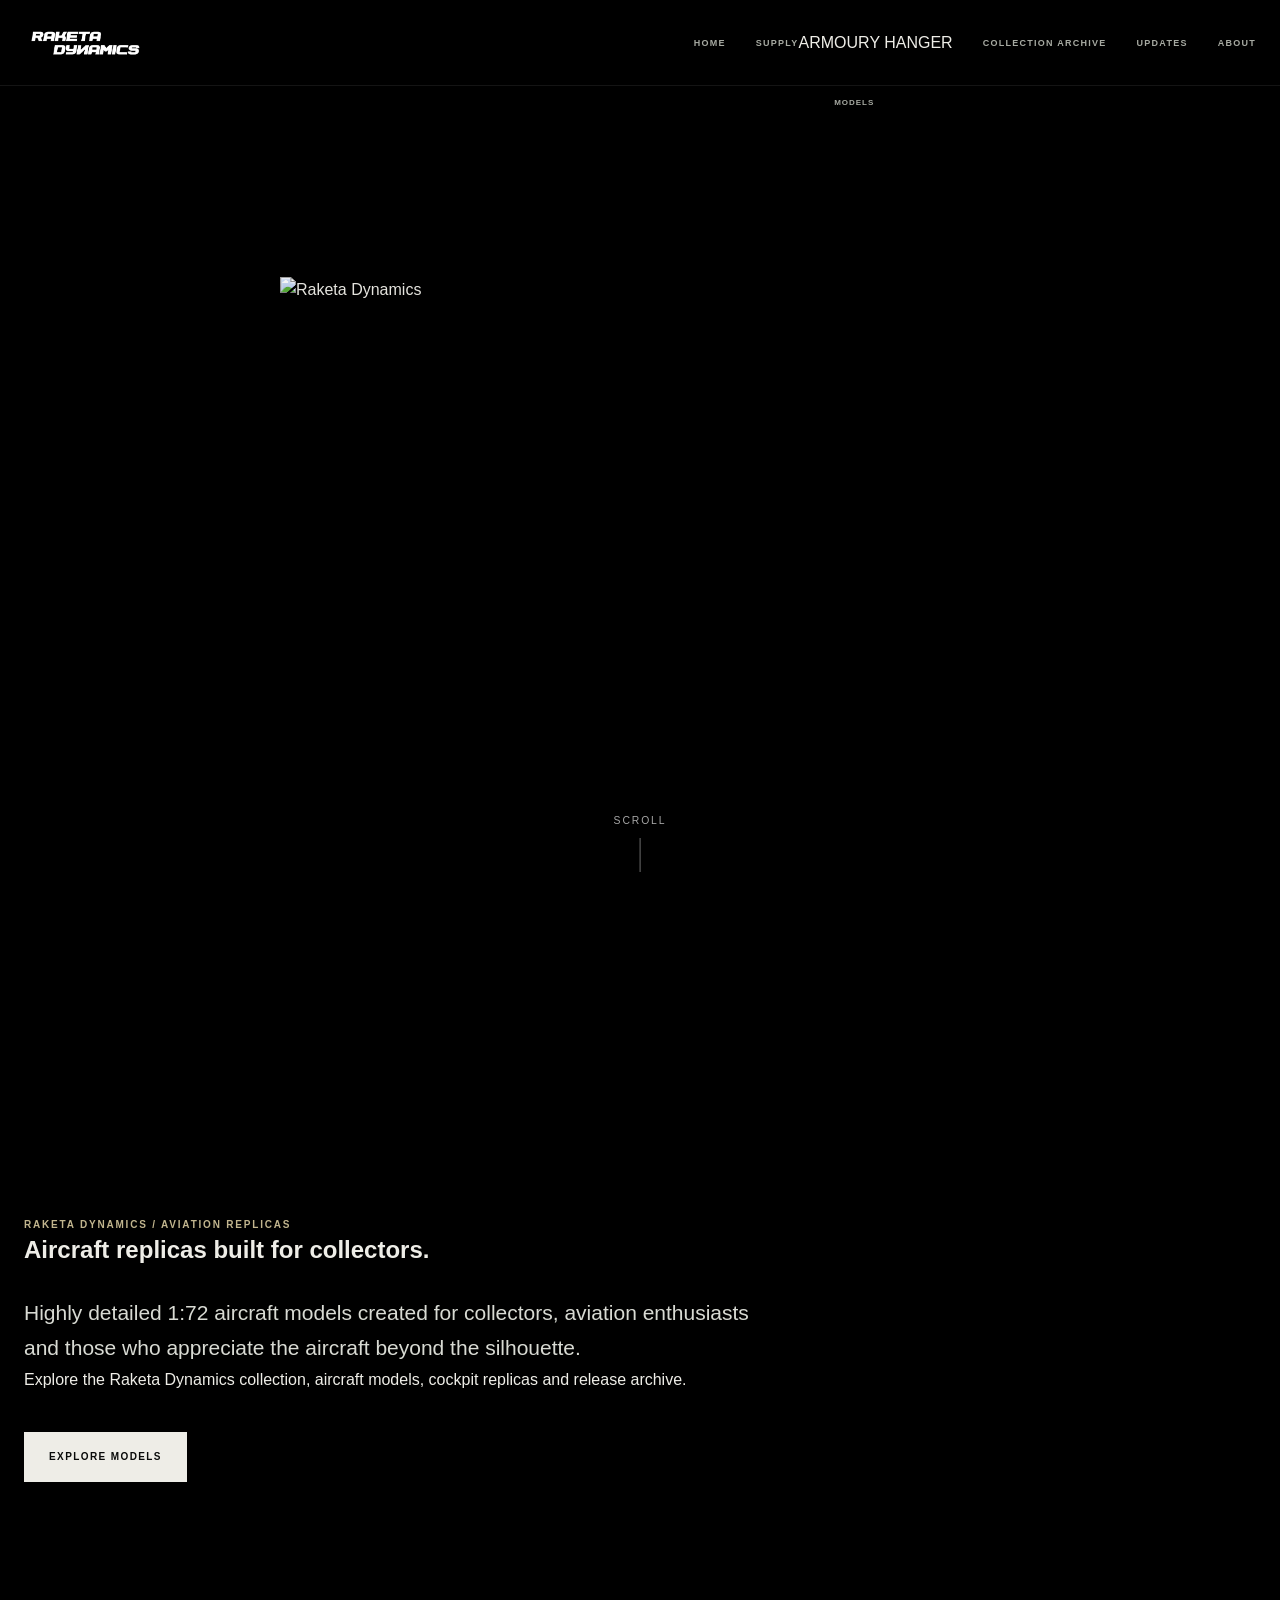
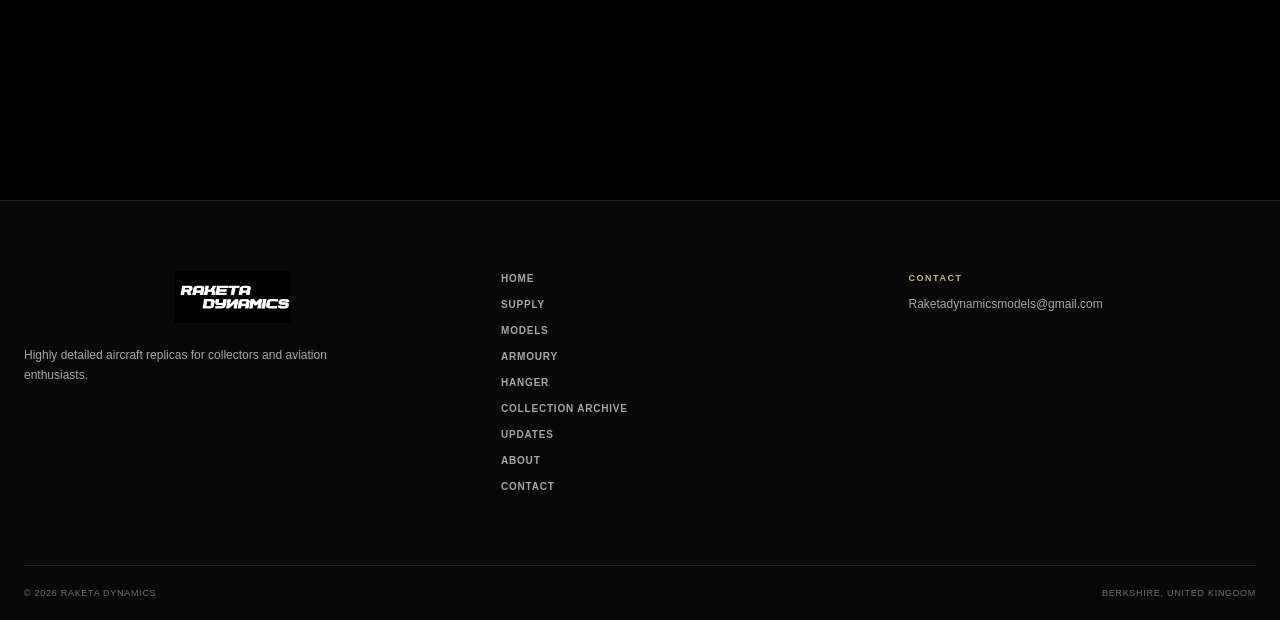
==== commit f1d28868: "Update index.html" ====
--- a/index.html
+++ b/index.html
@@ -77,15 +77,47 @@
                 </a>
 
 
-                <!-- MODELS IS A SEPARATE ELEMENT.
-                     IT IS NOT INSIDE THE BLACK HEADER BAR. -->
-
-                <a
-                    href="models.html"
-                    class="models-navigation-link"
-                >
-                    MODELS
-                </a>
+                <!-- =================================================
+                     MODELS
+                     OUTSIDE THE BLACK HEADER BAR
+                ================================================== -->
+
+                <div class="navigation-subitems">
+
+                    <a
+                        href="models.html"
+                        class="models-navigation-link"
+                    >
+                        MODELS
+                    </a>
+
+
+                    <!-- =================================================
+                         ARMOURY
+                         DIRECTLY UNDER MODELS
+                    ================================================== -->
+
+                    <a
+                        href="armoury.html"
+                        class="armoury-navigation-link"
+                    >
+                        ARMOURY
+                    </a>
+
+
+                    <!-- =================================================
+                         HANGER
+                         DIRECTLY UNDER ARMOURY
+                    ================================================== -->
+
+                    <a
+                        href="hanger.html"
+                        class="hanger-navigation-link"
+                    >
+                        HANGER
+                    </a>
+
+                </div>
 
             </div>
 
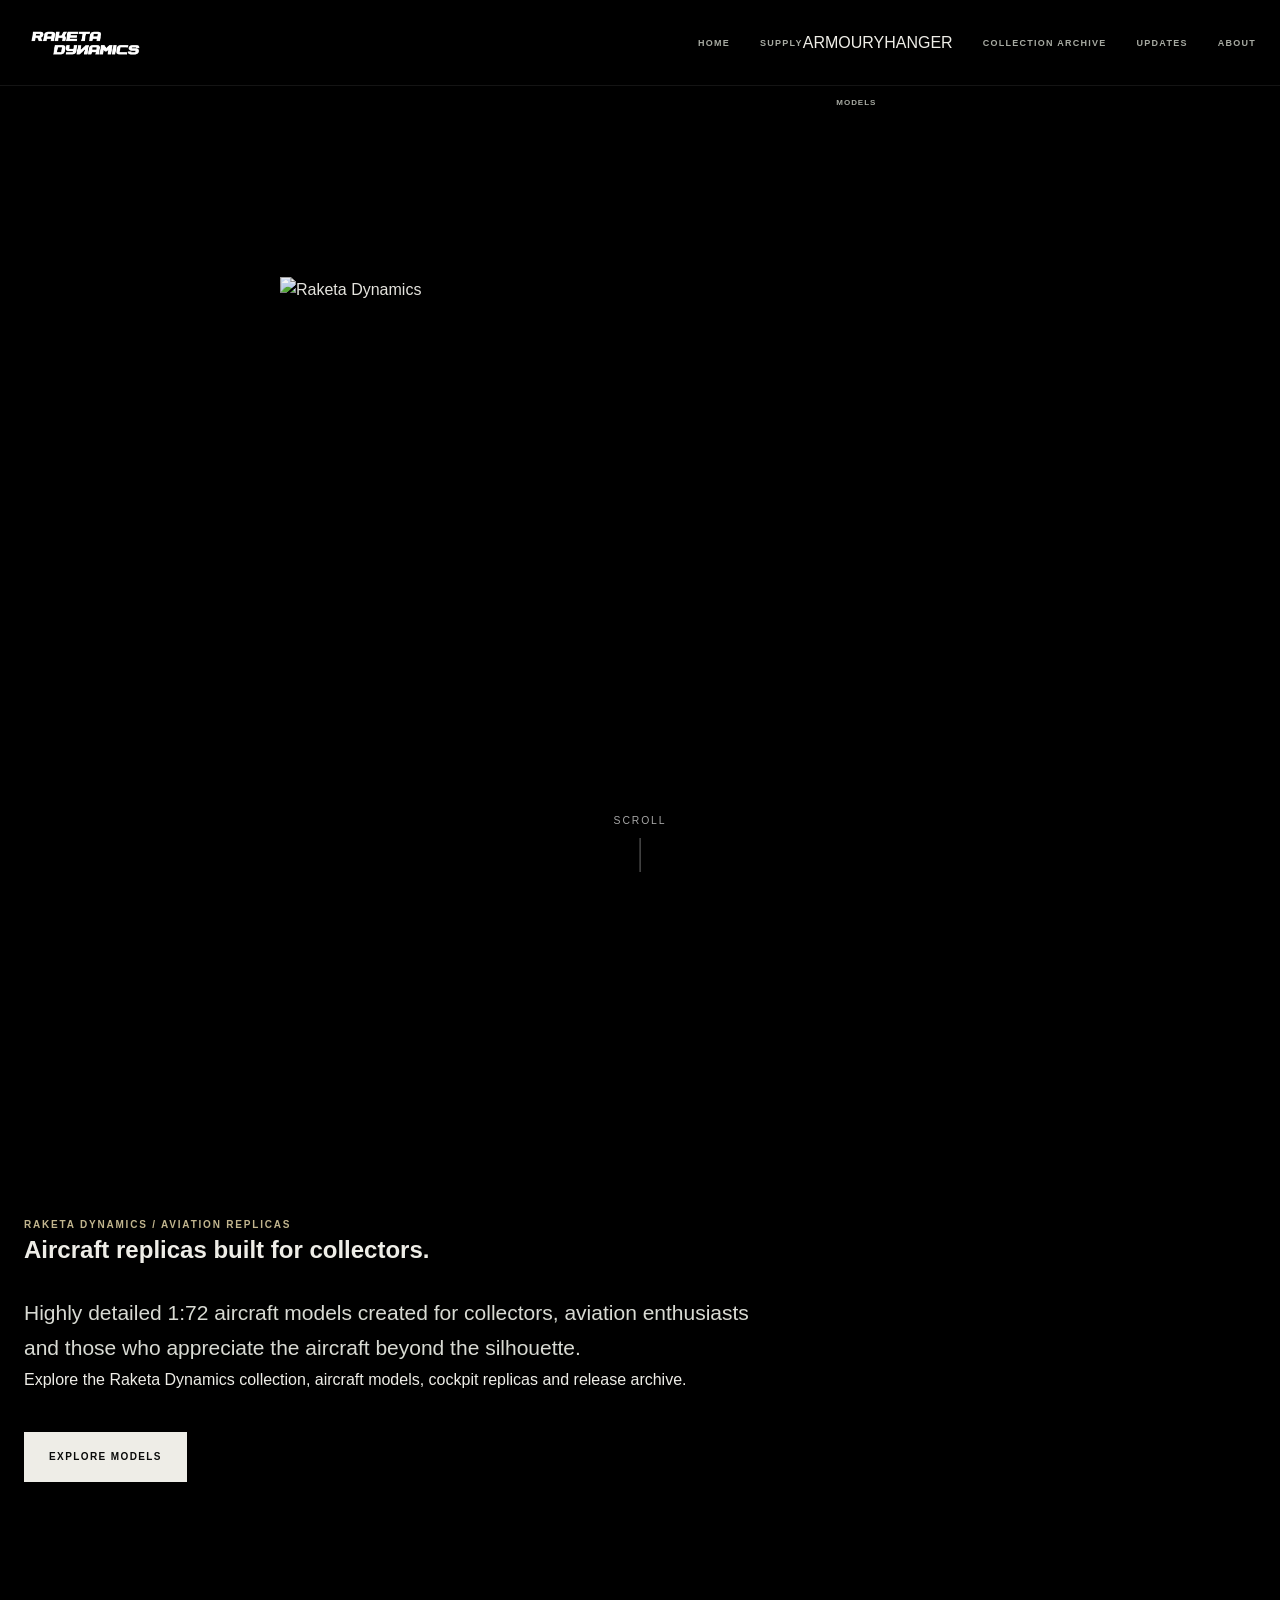
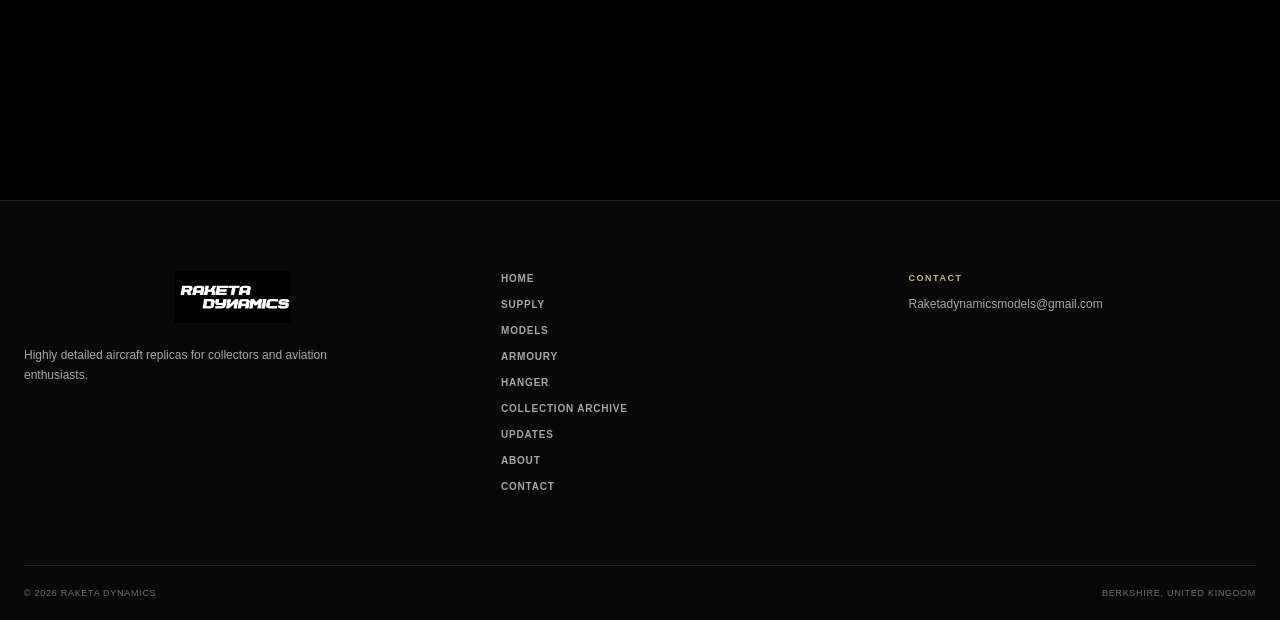
==== commit bf30c539: "Update index.html" ====
--- a/index.html
+++ b/index.html
@@ -49,7 +49,6 @@
 
         <!-- =================================================
              MAIN NAVIGATION
-             ONLY THE FIVE TOP HEADINGS ARE INSIDE THE BLACK BAR
         ================================================== -->
 
         <nav
@@ -65,7 +64,7 @@
             </a>
 
 
-            <!-- SUPPLY -->
+            <!-- SUPPLY + SUB-NAVIGATION -->
 
             <div class="site-navigation-item site-navigation-supply">
 
@@ -77,47 +76,34 @@
                 </a>
 
 
-                <!-- =================================================
-                     MODELS
-                     OUTSIDE THE BLACK HEADER BAR
-                ================================================== -->
-
-                <div class="navigation-subitems">
-
-                    <a
-                        href="models.html"
-                        class="models-navigation-link"
-                    >
-                        MODELS
-                    </a>
-
-
-                    <!-- =================================================
-                         ARMOURY
-                         DIRECTLY UNDER MODELS
-                    ================================================== -->
-
-                    <a
-                        href="armoury.html"
-                        class="armoury-navigation-link"
-                    >
-                        ARMOURY
-                    </a>
-
-
-                    <!-- =================================================
-                         HANGER
-                         DIRECTLY UNDER ARMOURY
-                    ================================================== -->
-
-                    <a
-                        href="hanger.html"
-                        class="hanger-navigation-link"
-                    >
-                        HANGER
-                    </a>
-
-                </div>
+                <!-- MODELS -->
+
+                <a
+                    href="models.html"
+                    class="models-navigation-link"
+                >
+                    MODELS
+                </a>
+
+
+                <!-- ARMOURY -->
+
+                <a
+                    href="armoury.html"
+                    class="armoury-navigation-link"
+                >
+                    ARMOURY
+                </a>
+
+
+                <!-- HANGER -->
+
+                <a
+                    href="hanger.html"
+                    class="hanger-navigation-link"
+                >
+                    HANGER
+                </a>
 
             </div>
 
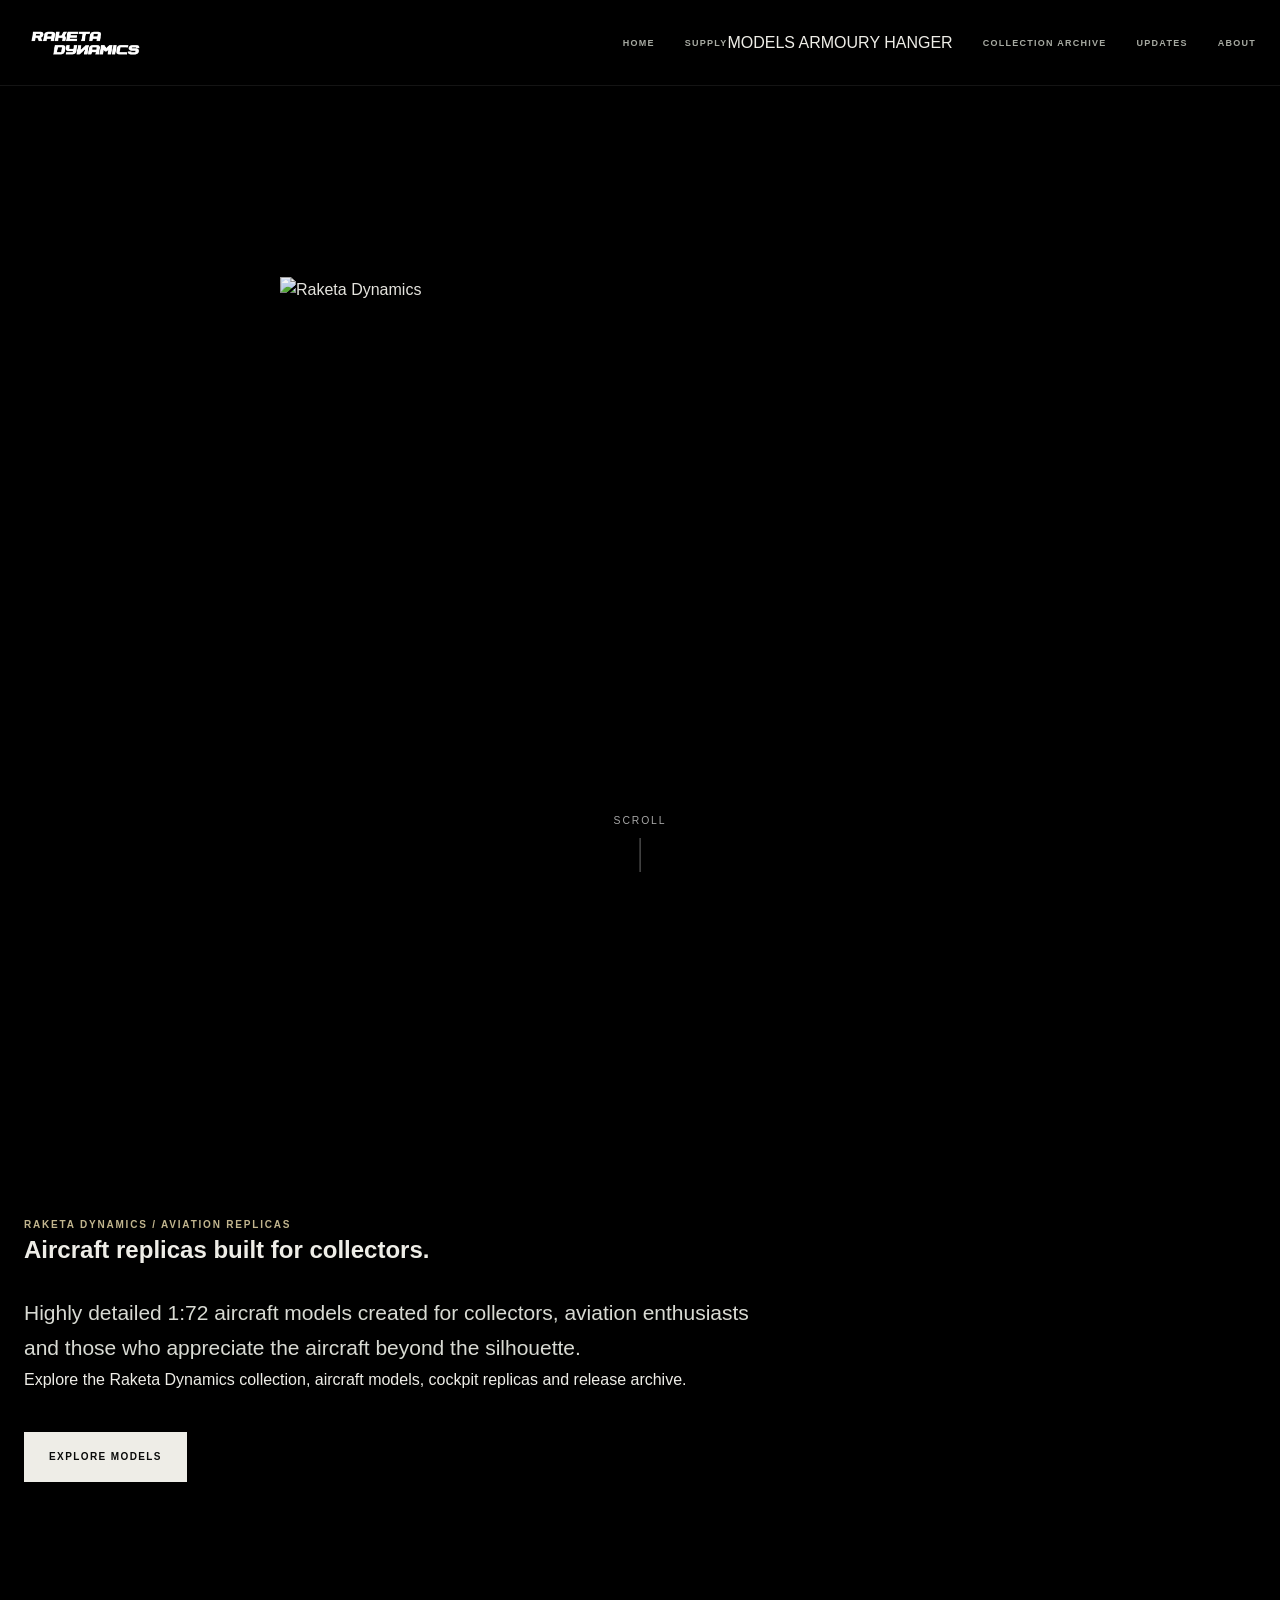
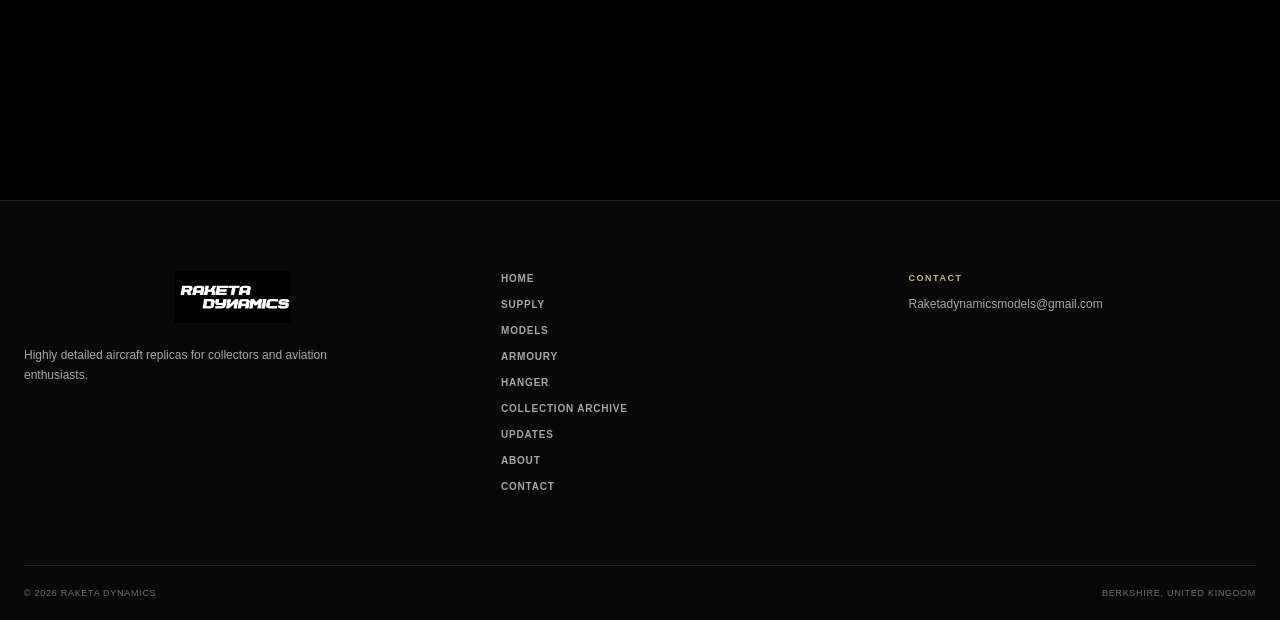
==== commit 5768c667: "Update index.html" ====
--- a/index.html
+++ b/index.html
@@ -47,9 +47,7 @@
         </a>
 
 
-        <!-- =================================================
-             MAIN NAVIGATION
-        ================================================== -->
+        <!-- MAIN NAVIGATION -->
 
         <nav
             class="site-navigation"
@@ -64,7 +62,7 @@
             </a>
 
 
-            <!-- SUPPLY + SUB-NAVIGATION -->
+            <!-- SUPPLY -->
 
             <div class="site-navigation-item site-navigation-supply">
 
@@ -76,34 +74,32 @@
                 </a>
 
 
-                <!-- MODELS -->
-
-                <a
-                    href="models.html"
-                    class="models-navigation-link"
-                >
-                    MODELS
-                </a>
-
-
-                <!-- ARMOURY -->
-
-                <a
-                    href="armoury.html"
-                    class="armoury-navigation-link"
-                >
-                    ARMOURY
-                </a>
-
-
-                <!-- HANGER -->
-
-                <a
-                    href="hanger.html"
-                    class="hanger-navigation-link"
-                >
-                    HANGER
-                </a>
+                <!-- DROPDOWN -->
+
+                <div class="supply-dropdown">
+
+                    <a
+                        href="models.html"
+                        class="dropdown-navigation-link"
+                    >
+                        MODELS
+                    </a>
+
+                    <a
+                        href="armoury.html"
+                        class="dropdown-navigation-link"
+                    >
+                        ARMOURY
+                    </a>
+
+                    <a
+                        href="hanger.html"
+                        class="dropdown-navigation-link"
+                    >
+                        HANGER
+                    </a>
+
+                </div>
 
             </div>
 
@@ -136,7 +132,6 @@
     </div>
 
 </header>
-
 
 <!-- =====================================================
      MAIN
--- a/style.css
+++ b/style.css
@@ -27,12 +27,6 @@
     --black: #000000;
     --max-width: 1280px;
 
-    /*
-       IMPORTANT:
-       This remains 86px so the five main navigation
-       headings, including SUPPLY, retain their original
-       vertical position.
-    */
     --header-height: 86px;
 
     --transition-fast: 0.2s ease;
@@ -71,11 +65,6 @@
 
     text-rendering: optimizeLegibility;
 
-    /*
-       The body only accounts for the BLACK header.
-       MODELS is positioned independently underneath SUPPLY
-       and therefore does not change the header height.
-    */
     padding-top: var(--header-height);
 
     overflow-x: hidden;
@@ -245,19 +234,7 @@
 
 
 /* =========================================================
-   NEW CLEAN NAVIGATION
-=========================================================
-
-   The black header contains ONLY:
-
-   HOME
-   SUPPLY
-   COLLECTION ARCHIVE
-   UPDATES
-   ABOUT
-
-   MODELS is NOT part of this navigation row.
-
+   MAIN NAVIGATION
 ========================================================= */
 
 .site-navigation {
@@ -282,7 +259,7 @@
 
 
 /* =========================================================
-   NAVIGATION ITEMS
+   MAIN NAVIGATION LINKS
 ========================================================= */
 
 .site-navigation-link {
@@ -317,7 +294,6 @@
 
 .site-navigation-link:hover,
 .site-navigation-link:focus-visible {
-
     color: var(--text);
 }
 
@@ -338,15 +314,6 @@
 
     height: var(--header-height);
 }
-
-
-/*
-   SUPPLY itself remains vertically centred in the original
-   86px header.
-
-   MODELS is absolutely positioned from the SUPPLY item,
-   so it cannot move SUPPLY or any other heading.
-*/
 
 .site-navigation-supply .site-navigation-link {
     position: relative;
@@ -356,19 +323,31 @@
 
 
 /* =========================================================
-   MODELS — SEPARATE ELEMENT
-========================================================= */
-
-.models-navigation-link {
+   SUPPLY SUB-NAVIGATION
+   MODELS / ARMOURY / HANGER
+
+   These are independent of the black header bar.
+
+   SUPPLY remains inside the 86px header.
+
+   MODELS:
+   +13px
+
+   ARMOURY:
+   +35px
+
+   HANGER:
+   +57px
+
+   This gives equal 22px vertical spacing.
+========================================================= */
+
+.models-navigation-link,
+.armoury-navigation-link,
+.hanger-navigation-link {
 
     position: absolute;
 
-    /*
-       SUPPLY occupies the original header height.
-       MODELS begins underneath it.
-    */
-    top: calc(100% + 13px);
-
     left: 50%;
 
     transform: translateX(-50%);
@@ -378,6 +357,7 @@
     display: inline-flex;
 
     align-items: center;
+
     justify-content: center;
 
     color: var(--text-muted);
@@ -387,11 +367,15 @@
         Helvetica,
         sans-serif;
 
-    font-size: 8px;
+    /*
+       SAME TYPOGRAPHY AS SUPPLY
+    */
+
+    font-size: 9px;
 
     font-weight: 700;
 
-    letter-spacing: 0.12em;
+    letter-spacing: 0.14em;
 
     line-height: 1;
 
@@ -403,9 +387,44 @@
         color var(--transition-fast);
 }
 
+
+/* =========================================================
+   MODELS
+========================================================= */
+
+.models-navigation-link {
+    top: calc(100% + 13px);
+}
+
+
+/* =========================================================
+   ARMOURY
+========================================================= */
+
+.armoury-navigation-link {
+    top: calc(100% + 35px);
+}
+
+
+/* =========================================================
+   HANGER
+========================================================= */
+
+.hanger-navigation-link {
+    top: calc(100% + 57px);
+}
+
+
+/* =========================================================
+   SUB-NAVIGATION HOVER
+========================================================= */
+
 .models-navigation-link:hover,
-.models-navigation-link:focus-visible {
-
+.models-navigation-link:focus-visible,
+.armoury-navigation-link:hover,
+.armoury-navigation-link:focus-visible,
+.hanger-navigation-link:hover,
+.hanger-navigation-link:focus-visible {
     color: var(--text);
 }
 
@@ -1969,8 +1988,30 @@
         font-size: 8px;
     }
 
+
+    /* -----------------------------------------------------
+       SUB-NAVIGATION
+    ----------------------------------------------------- */
+
+    .models-navigation-link,
+    .armoury-navigation-link,
+    .hanger-navigation-link {
+
+        font-size: 8px;
+
+        letter-spacing: 0.14em;
+    }
+
     .models-navigation-link {
-        font-size: 7px;
+        top: calc(100% + 13px);
+    }
+
+    .armoury-navigation-link {
+        top: calc(100% + 35px);
+    }
+
+    .hanger-navigation-link {
+        top: calc(100% + 57px);
     }
 }
 
@@ -2024,7 +2065,7 @@
 
 
     /* -----------------------------------------------------
-       FIVE MAIN NAVIGATION ITEMS
+       MAIN NAVIGATION
     ----------------------------------------------------- */
 
     .site-navigation {
@@ -2056,16 +2097,28 @@
 
 
     /* -----------------------------------------------------
-       MODELS UNDER SUPPLY
+       SUB-NAVIGATION
     ----------------------------------------------------- */
 
+    .models-navigation-link,
+    .armoury-navigation-link,
+    .hanger-navigation-link {
+
+        font-size: 7px;
+
+        letter-spacing: 0.10em;
+    }
+
     .models-navigation-link {
-
         top: calc(100% + 11px);
-
-        font-size: 6px;
-
-        letter-spacing: 0.08em;
+    }
+
+    .armoury-navigation-link {
+        top: calc(100% + 29px);
+    }
+
+    .hanger-navigation-link {
+        top: calc(100% + 47px);
     }
 
 
@@ -2266,7 +2319,7 @@
 
 
     /* -----------------------------------------------------
-       COMPACT FIVE-ITEM NAV
+       COMPACT NAVIGATION
     ----------------------------------------------------- */
 
     .site-navigation {
@@ -2280,13 +2333,30 @@
         letter-spacing: 0.08em;
     }
 
+
+    /* -----------------------------------------------------
+       SUB-NAVIGATION
+    ----------------------------------------------------- */
+
+    .models-navigation-link,
+    .armoury-navigation-link,
+    .hanger-navigation-link {
+
+        font-size: 6px;
+
+        letter-spacing: 0.08em;
+    }
+
     .models-navigation-link {
-
         top: calc(100% + 10px);
-
-        font-size: 6px;
-
-        letter-spacing: 0.07em;
+    }
+
+    .armoury-navigation-link {
+        top: calc(100% + 26px);
+    }
+
+    .hanger-navigation-link {
+        top: calc(100% + 42px);
     }
 
 
@@ -2364,11 +2434,10 @@
         font-size: 30px;
     }
 
-    /*
-       On extremely narrow screens, keep all five headings
-       in the black header without allowing the navigation
-       to create a second row.
-    */
+
+    /* -----------------------------------------------------
+       COMPACT NAVIGATION
+    ----------------------------------------------------- */
 
     .site-navigation {
         gap: 6px;
@@ -2376,11 +2445,34 @@
 
     .site-navigation-link {
         font-size: 5.5px;
+
         letter-spacing: 0.06em;
     }
 
+
+    /* -----------------------------------------------------
+       SUB-NAVIGATION
+    ----------------------------------------------------- */
+
+    .models-navigation-link,
+    .armoury-navigation-link,
+    .hanger-navigation-link {
+
+        font-size: 5.5px;
+
+        letter-spacing: 0.06em;
+    }
+
     .models-navigation-link {
-        font-size: 5.5px;
+        top: calc(100% + 10px);
+    }
+
+    .armoury-navigation-link {
+        top: calc(100% + 24px);
+    }
+
+    .hanger-navigation-link {
+        top: calc(100% + 38px);
     }
 }
 
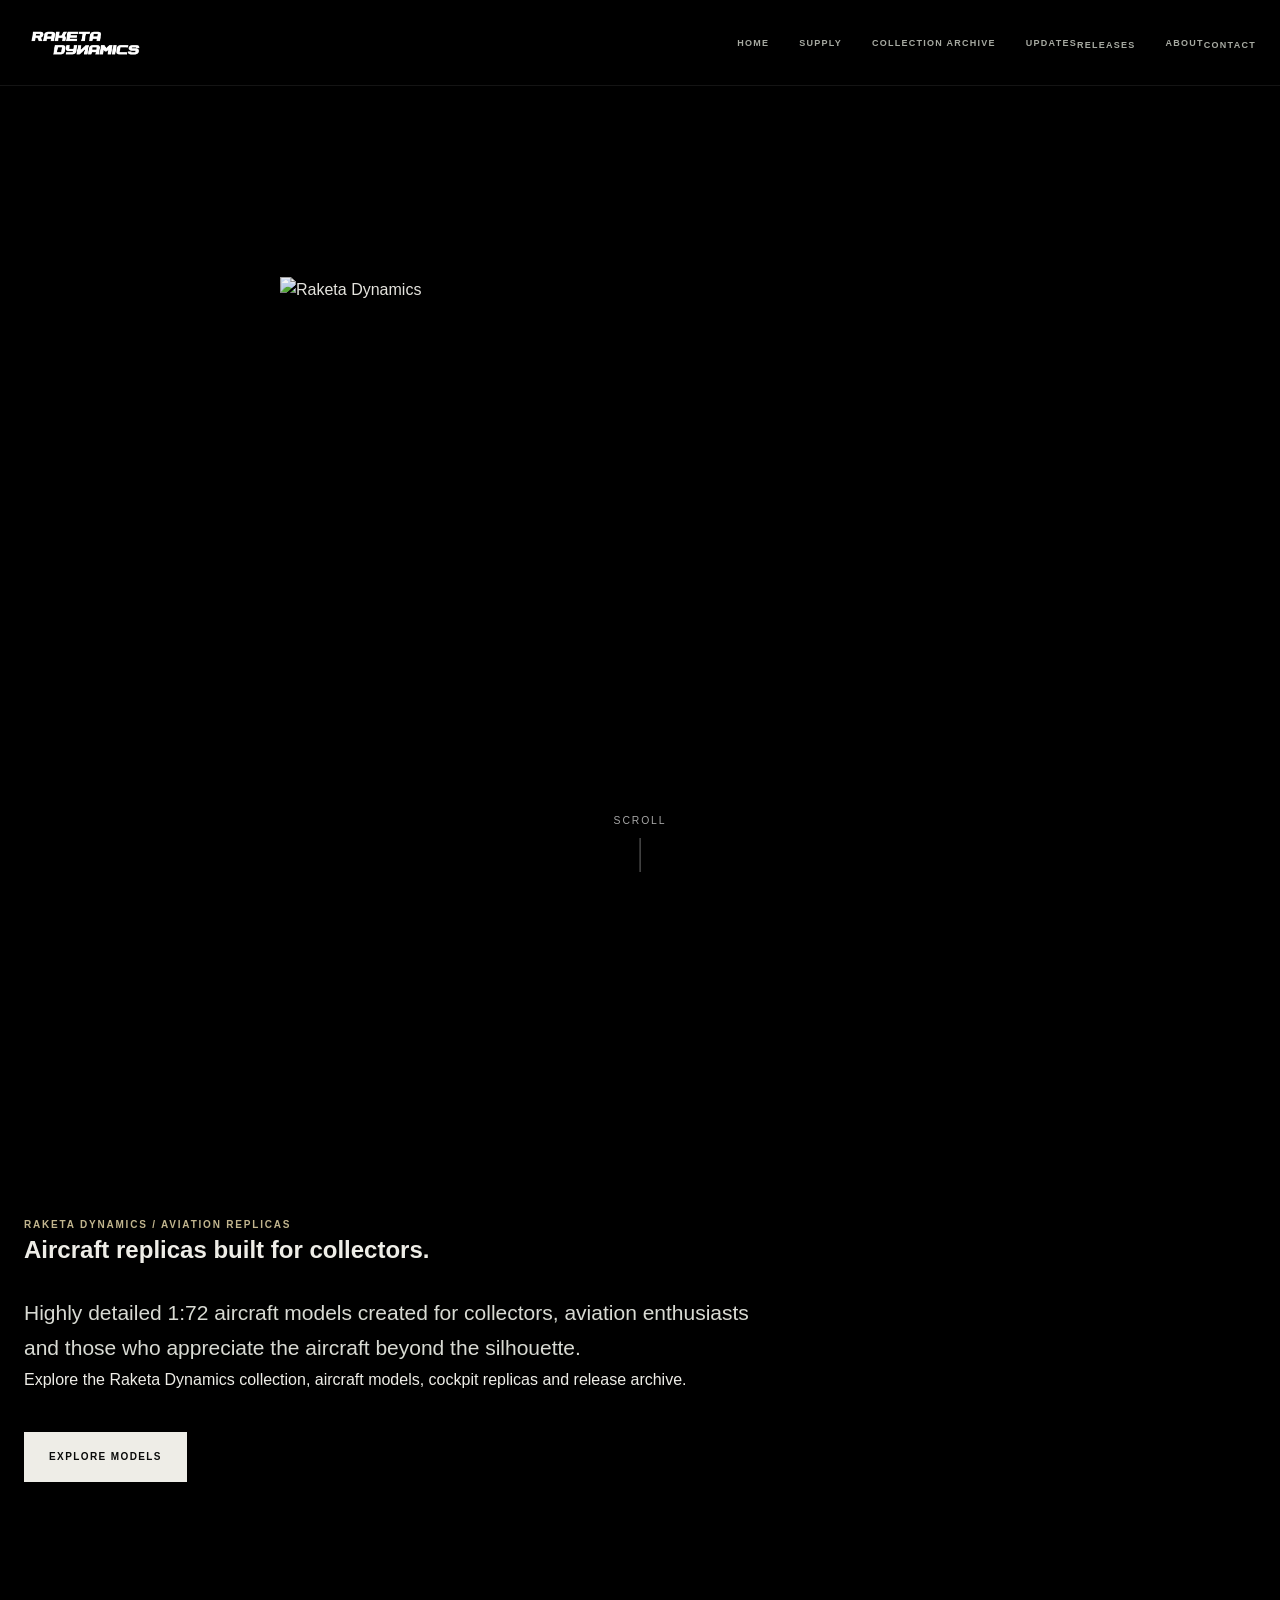
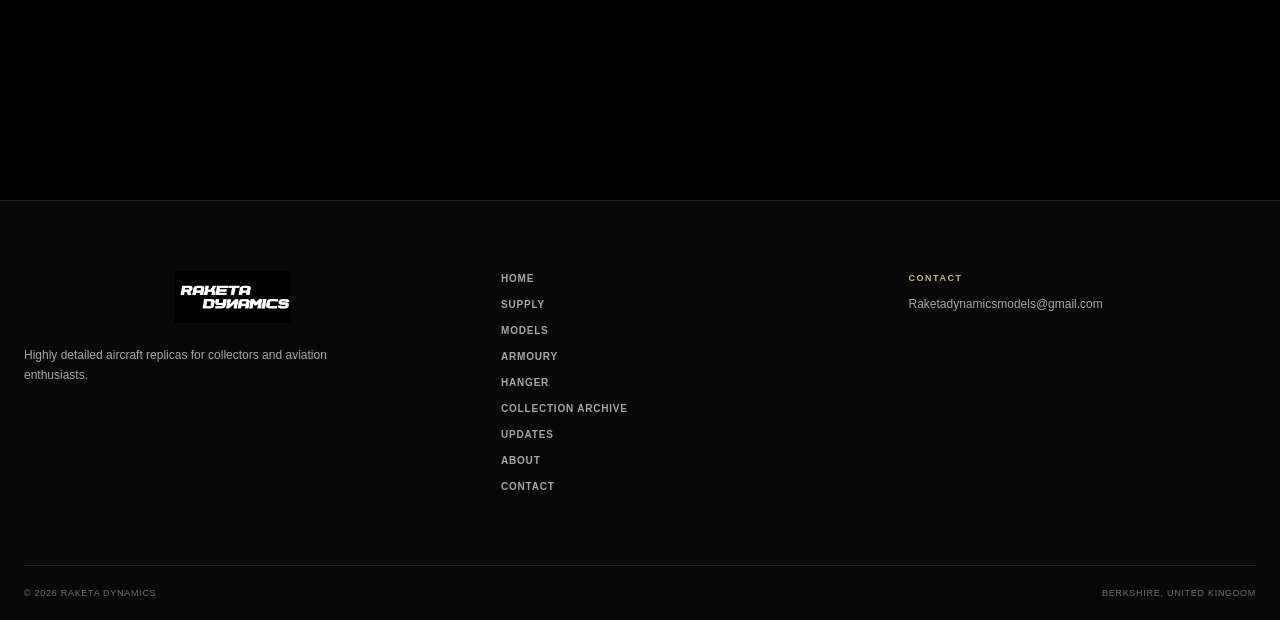
==== commit 99890fa7: "Update index.html" ====
--- a/index.html
+++ b/index.html
@@ -28,9 +28,11 @@
 <!-- =====================================================
      FIXED HEADER
 ====================================================== -->
+
 <header class="site-header">
 
     <div class="nav-container">
+
 
         <!-- LOGO -->
 
@@ -54,6 +56,9 @@
             aria-label="Main navigation"
         >
 
+
+            <!-- HOME -->
+
             <a
                 href="index.html"
                 class="site-navigation-link"
@@ -62,7 +67,9 @@
             </a>
 
 
-            <!-- SUPPLY -->
+            <!-- =================================================
+                 SUPPLY
+            ================================================== -->
 
             <div class="site-navigation-item site-navigation-supply">
 
@@ -74,7 +81,7 @@
                 </a>
 
 
-                <!-- DROPDOWN -->
+                <!-- SUPPLY DROPDOWN -->
 
                 <div class="supply-dropdown">
 
@@ -103,6 +110,10 @@
 
             </div>
 
+
+            <!-- =================================================
+                 COLLECTION ARCHIVE
+            ================================================== -->
 
             <a
                 href="archive.html"
@@ -112,26 +123,72 @@
             </a>
 
 
-            <a
-                href="releases.html"
-                class="site-navigation-link"
-            >
-                UPDATES
-            </a>
-
-
-            <a
-                href="about.html"
-                class="site-navigation-link"
-            >
-                ABOUT
-            </a>
+            <!-- =================================================
+                 UPDATES
+            ================================================== -->
+
+            <div class="site-navigation-item site-navigation-updates">
+
+                <a
+                    href="releases.html"
+                    class="site-navigation-link"
+                >
+                    UPDATES
+                </a>
+
+
+                <!-- UPDATES DROPDOWN -->
+
+                <div class="updates-dropdown">
+
+                    <a
+                        href="releases.html"
+                        class="dropdown-navigation-link"
+                    >
+                        RELEASES
+                    </a>
+
+                </div>
+
+            </div>
+
+
+            <!-- =================================================
+                 ABOUT
+            ================================================== -->
+
+            <div class="site-navigation-item site-navigation-about">
+
+                <a
+                    href="about.html"
+                    class="site-navigation-link"
+                >
+                    ABOUT
+                </a>
+
+
+                <!-- ABOUT DROPDOWN -->
+
+                <div class="about-dropdown">
+
+                    <a
+                        href="contact.html"
+                        class="dropdown-navigation-link"
+                    >
+                        CONTACT
+                    </a>
+
+                </div>
+
+            </div>
+
 
         </nav>
 
     </div>
 
 </header>
+
 
 <!-- =====================================================
      MAIN
@@ -140,106 +197,112 @@
 <main>
 
 
-<!-- =====================================================
-     FIRST SCREEN
-====================================================== -->
-
-<section class="home-hero">
-
-
-    <div class="home-image-stage">
-
-        <img
-            src="wip.png"
-            alt="Raketa Dynamics model work in progress"
-            class="home-image home-image-black"
-        >
-
-        <img
-            src="WIPwhite.png"
-            alt="Raketa Dynamics model work in progress"
-            class="home-image home-image-white"
-        >
-
-    </div>
-
-
-    <div class="home-hero-top">
-
-        <img
-            src="raketa-dynamics.png"
-            alt="Raketa Dynamics"
-            class="home-hero-logo"
-        >
-
-    </div>
-
-
-    <div class="home-scroll-indicator">
-
-        <span>
-            Scroll
-        </span>
-
-        <span class="home-scroll-line"></span>
-
-    </div>
-
-
-</section>
-
-
-<!-- =====================================================
-     SECOND SCREEN
-====================================================== -->
-
-<section class="home-second-screen">
-
-    <div class="container">
-
-        <div class="home-second-content">
-
-
-            <span class="section-kicker">
-                RAKETA DYNAMICS / AVIATION REPLICAS
+    <!-- =================================================
+         FIRST SCREEN
+    ================================================== -->
+
+    <section class="home-hero">
+
+
+        <!-- HOME IMAGE STAGE -->
+
+        <div class="home-image-stage">
+
+            <img
+                src="wip.png"
+                alt="Raketa Dynamics model work in progress"
+                class="home-image home-image-black"
+            >
+
+            <img
+                src="WIPwhite.png"
+                alt="Raketa Dynamics model work in progress"
+                class="home-image home-image-white"
+            >
+
+        </div>
+
+
+        <!-- HERO LOGO -->
+
+        <div class="home-hero-top">
+
+            <img
+                src="raketa-dynamics.png"
+                alt="Raketa Dynamics"
+                class="home-hero-logo"
+            >
+
+        </div>
+
+
+        <!-- SCROLL INDICATOR -->
+
+        <div class="home-scroll-indicator">
+
+            <span>
+                Scroll
             </span>
 
-
-            <h2>
-                Aircraft replicas built for collectors.
-            </h2>
-
-
-            <p class="large-text">
-                Highly detailed 1:72 aircraft models created for
-                collectors, aviation enthusiasts and those who
-                appreciate the aircraft beyond the silhouette.
-            </p>
-
-
-            <p>
-                Explore the Raketa Dynamics collection, aircraft
-                models, cockpit replicas and release archive.
-            </p>
-
-
-            <div class="hero-actions">
-
-                <a
-                    href="models.html"
-                    class="button button-primary"
-                >
-                    Explore Models
-                </a>
+            <span class="home-scroll-line"></span>
+
+        </div>
+
+
+    </section>
+
+
+    <!-- =================================================
+         SECOND SCREEN
+    ================================================== -->
+
+    <section class="home-second-screen">
+
+        <div class="container">
+
+            <div class="home-second-content">
+
+
+                <span class="section-kicker">
+                    RAKETA DYNAMICS / AVIATION REPLICAS
+                </span>
+
+
+                <h2>
+                    Aircraft replicas built for collectors.
+                </h2>
+
+
+                <p class="large-text">
+                    Highly detailed 1:72 aircraft models created for
+                    collectors, aviation enthusiasts and those who
+                    appreciate the aircraft beyond the silhouette.
+                </p>
+
+
+                <p>
+                    Explore the Raketa Dynamics collection, aircraft
+                    models, cockpit replicas and release archive.
+                </p>
+
+
+                <div class="hero-actions">
+
+                    <a
+                        href="models.html"
+                        class="button button-primary"
+                    >
+                        Explore Models
+                    </a>
+
+                </div>
+
 
             </div>
 
-
-        </div>
-
-    </div>
-
-</section>
+        </div>
+
+    </section>
 
 
 </main>
--- a/style.css
+++ b/style.css
@@ -31,6 +31,18 @@
 
     --transition-fast: 0.2s ease;
     --transition: 0.3s ease;
+
+    /*
+       Navigation dropdown timing.
+
+       The closing delay is intentionally longer so that
+       the user has enough time to move from the toolbar
+       down onto the dropdown links without the menu
+       disappearing immediately.
+    */
+    --dropdown-open-time: 0.25s;
+    --dropdown-close-time: 0.35s;
+    --dropdown-close-delay: 0.65s;
 }
 
 
@@ -238,7 +250,6 @@
 ========================================================= */
 
 .site-navigation {
-
     margin-left: auto;
 
     display: flex;
@@ -259,11 +270,10 @@
 
 
 /* =========================================================
-   MAIN NAVIGATION LINKS
+   NAVIGATION LINKS
 ========================================================= */
 
 .site-navigation-link {
-
     position: relative;
 
     display: inline-flex;
@@ -299,11 +309,19 @@
 
 
 /* =========================================================
-   SUPPLY NAVIGATION ITEM
-========================================================= */
+   NAVIGATION DROPDOWN ITEMS
+========================================================= */
+
+/*
+   These classes allow SUPPLY, UPDATES and ABOUT to all
+   behave in exactly the same way.
+
+   The dropdown remains physically attached to its parent
+   navigation item, while the parent itself sits inside
+   the black header.
+*/
 
 .site-navigation-item {
-
     position: relative;
 
     display: flex;
@@ -315,45 +333,144 @@
     height: var(--header-height);
 }
 
-.site-navigation-supply .site-navigation-link {
-    position: relative;
-
-    z-index: 2;
-}
-
-
-/* =========================================================
-   SUPPLY SUB-NAVIGATION
-   MODELS / ARMOURY / HANGER
-
-   These are independent of the black header bar.
-
-   SUPPLY remains inside the 86px header.
-
-   MODELS:
-   +13px
-
-   ARMOURY:
-   +35px
-
-   HANGER:
-   +57px
-
-   This gives equal 22px vertical spacing.
-========================================================= */
-
-.models-navigation-link,
-.armoury-navigation-link,
-.hanger-navigation-link {
-
+
+/* =========================================================
+   DROPDOWN HOLDER
+========================================================= */
+
+.site-navigation-dropdown {
     position: absolute;
 
+    top: calc(100% + 13px);
+
     left: 50%;
 
-    transform: translateX(-50%);
+    transform:
+        translateX(-50%)
+        translateY(-8px);
 
     z-index: 10001;
 
+    display: flex;
+
+    flex-direction: column;
+
+    align-items: center;
+
+    justify-content: flex-start;
+
+    gap: 16px;
+
+    min-width: 110px;
+
+    padding: 2px 8px 8px;
+
+    opacity: 0;
+
+    visibility: hidden;
+
+    pointer-events: none;
+
+    /*
+       Opening is quick.
+
+       Closing has a deliberate delay so the user can
+       move the mouse away from the toolbar and down
+       toward the dropdown without it instantly closing.
+    */
+    transition:
+        opacity var(--dropdown-open-time) ease,
+        transform var(--dropdown-open-time) ease,
+        visibility 0s linear var(--dropdown-close-delay);
+}
+
+
+/* =========================================================
+   SUPPLY DROPDOWN
+========================================================= */
+
+.supply-dropdown {
+    position: absolute;
+
+    top: calc(100% + 13px);
+
+    left: 50%;
+
+    transform:
+        translateX(-50%)
+        translateY(-8px);
+
+    z-index: 10001;
+
+    display: flex;
+
+    flex-direction: column;
+
+    align-items: center;
+
+    justify-content: flex-start;
+
+    gap: 16px;
+
+    min-width: 110px;
+
+    padding: 2px 8px 8px;
+
+    opacity: 0;
+
+    visibility: hidden;
+
+    pointer-events: none;
+
+    transition:
+        opacity var(--dropdown-open-time) ease,
+        transform var(--dropdown-open-time) ease,
+        visibility 0s linear var(--dropdown-close-delay);
+}
+
+
+/* =========================================================
+   WHOLE BLACK TOOLBAR OPENS DROPDOWNS
+========================================================= */
+
+/*
+   IMPORTANT:
+
+   Hovering ANYWHERE over the black toolbar opens all
+   dropdowns.
+
+   This preserves the behaviour you requested for Supply.
+
+   The dropdown itself is then made clickable.
+*/
+
+.site-header:hover .supply-dropdown,
+.site-header:focus-within .supply-dropdown,
+
+.site-header:hover .site-navigation-dropdown,
+.site-header:focus-within .site-navigation-dropdown {
+    opacity: 1;
+
+    visibility: visible;
+
+    pointer-events: auto;
+
+    transform:
+        translateX(-50%)
+        translateY(0);
+
+    transition:
+        opacity var(--dropdown-open-time) ease,
+        transform var(--dropdown-open-time) ease,
+        visibility 0s linear 0s;
+}
+
+
+/* =========================================================
+   DROPDOWN LINKS
+========================================================= */
+
+.dropdown-navigation-link {
     display: inline-flex;
 
     align-items: center;
@@ -367,10 +484,6 @@
         Helvetica,
         sans-serif;
 
-    /*
-       SAME TYPOGRAPHY AS SUPPLY
-    */
-
     font-size: 9px;
 
     font-weight: 700;
@@ -384,48 +497,47 @@
     white-space: nowrap;
 
     transition:
-        color var(--transition-fast);
-}
-
-
-/* =========================================================
-   MODELS
-========================================================= */
-
-.models-navigation-link {
-    top: calc(100% + 13px);
-}
-
-
-/* =========================================================
-   ARMOURY
-========================================================= */
-
-.armoury-navigation-link {
-    top: calc(100% + 35px);
-}
-
-
-/* =========================================================
-   HANGER
-========================================================= */
-
-.hanger-navigation-link {
-    top: calc(100% + 57px);
-}
-
-
-/* =========================================================
-   SUB-NAVIGATION HOVER
-========================================================= */
-
-.models-navigation-link:hover,
-.models-navigation-link:focus-visible,
-.armoury-navigation-link:hover,
-.armoury-navigation-link:focus-visible,
-.hanger-navigation-link:hover,
-.hanger-navigation-link:focus-visible {
+        color var(--transition-fast),
+        transform var(--transition-fast);
+}
+
+.dropdown-navigation-link:hover,
+.dropdown-navigation-link:focus-visible {
     color: var(--text);
+
+    transform: translateY(-1px);
+}
+
+
+/* =========================================================
+   DROPDOWN HOVER BRIDGE
+========================================================= */
+
+/*
+   This invisible bridge fills the small gap between the
+   bottom of the toolbar and the dropdown.
+
+   It prevents the dropdown from closing while the mouse
+   travels downward.
+
+   It does not affect the visual appearance.
+*/
+
+.supply-dropdown::before,
+.site-navigation-dropdown::before {
+    content: "";
+
+    position: absolute;
+
+    top: -16px;
+
+    left: 0;
+
+    width: 100%;
+
+    height: 18px;
+
+    background: transparent;
 }
 
 
@@ -504,7 +616,6 @@
 ========================================================= */
 
 @keyframes homeBlackFade {
-
     0% {
         opacity: 0;
     }
@@ -527,7 +638,6 @@
 }
 
 @keyframes homeWhiteFade {
-
     0% {
         opacity: 0;
     }
@@ -555,7 +665,6 @@
 ========================================================= */
 
 @keyframes homeBlackZoom {
-
     0% {
         transform: scale(1.035);
     }
@@ -570,7 +679,6 @@
 }
 
 @keyframes homeWhiteZoom {
-
     0% {
         transform: scale(1.035);
     }
@@ -663,6 +771,7 @@
     display: flex;
 
     flex-direction: column;
+
     align-items: center;
 
     gap: 8px;
@@ -694,7 +803,6 @@
 }
 
 @keyframes homeScrollPulse {
-
     0%,
     100% {
         opacity: 0.25;
@@ -1988,30 +2096,13 @@
         font-size: 8px;
     }
 
-
-    /* -----------------------------------------------------
-       SUB-NAVIGATION
-    ----------------------------------------------------- */
-
-    .models-navigation-link,
-    .armoury-navigation-link,
-    .hanger-navigation-link {
-
+    .dropdown-navigation-link {
         font-size: 8px;
-
-        letter-spacing: 0.14em;
-    }
-
-    .models-navigation-link {
-        top: calc(100% + 13px);
-    }
-
-    .armoury-navigation-link {
-        top: calc(100% + 35px);
-    }
-
-    .hanger-navigation-link {
-        top: calc(100% + 57px);
+    }
+
+    .supply-dropdown,
+    .site-navigation-dropdown {
+        gap: 15px;
     }
 }
 
@@ -2024,6 +2115,8 @@
 
     :root {
         --header-height: 75px;
+
+        --dropdown-close-delay: 0.7s;
     }
 
     body {
@@ -2069,7 +2162,6 @@
     ----------------------------------------------------- */
 
     .site-navigation {
-
         gap: 12px;
 
         height: var(--header-height);
@@ -2082,7 +2174,6 @@
     }
 
     .site-navigation-link {
-
         height: var(--header-height);
 
         font-size: 7px;
@@ -2091,34 +2182,29 @@
     }
 
     .site-navigation-item {
-
         height: var(--header-height);
     }
 
 
     /* -----------------------------------------------------
-       SUB-NAVIGATION
+       DROPDOWNS
     ----------------------------------------------------- */
 
-    .models-navigation-link,
-    .armoury-navigation-link,
-    .hanger-navigation-link {
-
+    .supply-dropdown,
+    .site-navigation-dropdown {
+        top: calc(100% + 11px);
+
+        gap: 14px;
+
+        min-width: 90px;
+
+        padding: 2px 6px 7px;
+    }
+
+    .dropdown-navigation-link {
         font-size: 7px;
 
         letter-spacing: 0.10em;
-    }
-
-    .models-navigation-link {
-        top: calc(100% + 11px);
-    }
-
-    .armoury-navigation-link {
-        top: calc(100% + 29px);
-    }
-
-    .hanger-navigation-link {
-        top: calc(100% + 47px);
     }
 
 
@@ -2327,7 +2413,6 @@
     }
 
     .site-navigation-link {
-
         font-size: 6px;
 
         letter-spacing: 0.08em;
@@ -2335,28 +2420,20 @@
 
 
     /* -----------------------------------------------------
-       SUB-NAVIGATION
+       COMPACT DROPDOWN
     ----------------------------------------------------- */
 
-    .models-navigation-link,
-    .armoury-navigation-link,
-    .hanger-navigation-link {
-
+    .supply-dropdown,
+    .site-navigation-dropdown {
+        top: calc(100% + 10px);
+
+        gap: 12px;
+    }
+
+    .dropdown-navigation-link {
         font-size: 6px;
 
         letter-spacing: 0.08em;
-    }
-
-    .models-navigation-link {
-        top: calc(100% + 10px);
-    }
-
-    .armoury-navigation-link {
-        top: calc(100% + 26px);
-    }
-
-    .hanger-navigation-link {
-        top: calc(100% + 42px);
     }
 
 
@@ -2436,7 +2513,7 @@
 
 
     /* -----------------------------------------------------
-       COMPACT NAVIGATION
+       VERY COMPACT NAVIGATION
     ----------------------------------------------------- */
 
     .site-navigation {
@@ -2449,30 +2526,15 @@
         letter-spacing: 0.06em;
     }
 
-
-    /* -----------------------------------------------------
-       SUB-NAVIGATION
-    ----------------------------------------------------- */
-
-    .models-navigation-link,
-    .armoury-navigation-link,
-    .hanger-navigation-link {
-
+    .supply-dropdown,
+    .site-navigation-dropdown {
+        gap: 10px;
+    }
+
+    .dropdown-navigation-link {
         font-size: 5.5px;
 
         letter-spacing: 0.06em;
-    }
-
-    .models-navigation-link {
-        top: calc(100% + 10px);
-    }
-
-    .armoury-navigation-link {
-        top: calc(100% + 24px);
-    }
-
-    .hanger-navigation-link {
-        top: calc(100% + 38px);
     }
 }
 
@@ -2514,4 +2576,9 @@
     .home-scroll-line {
         animation: none;
     }
-}
+
+    .supply-dropdown,
+    .site-navigation-dropdown {
+        transition: none;
+    }
+}
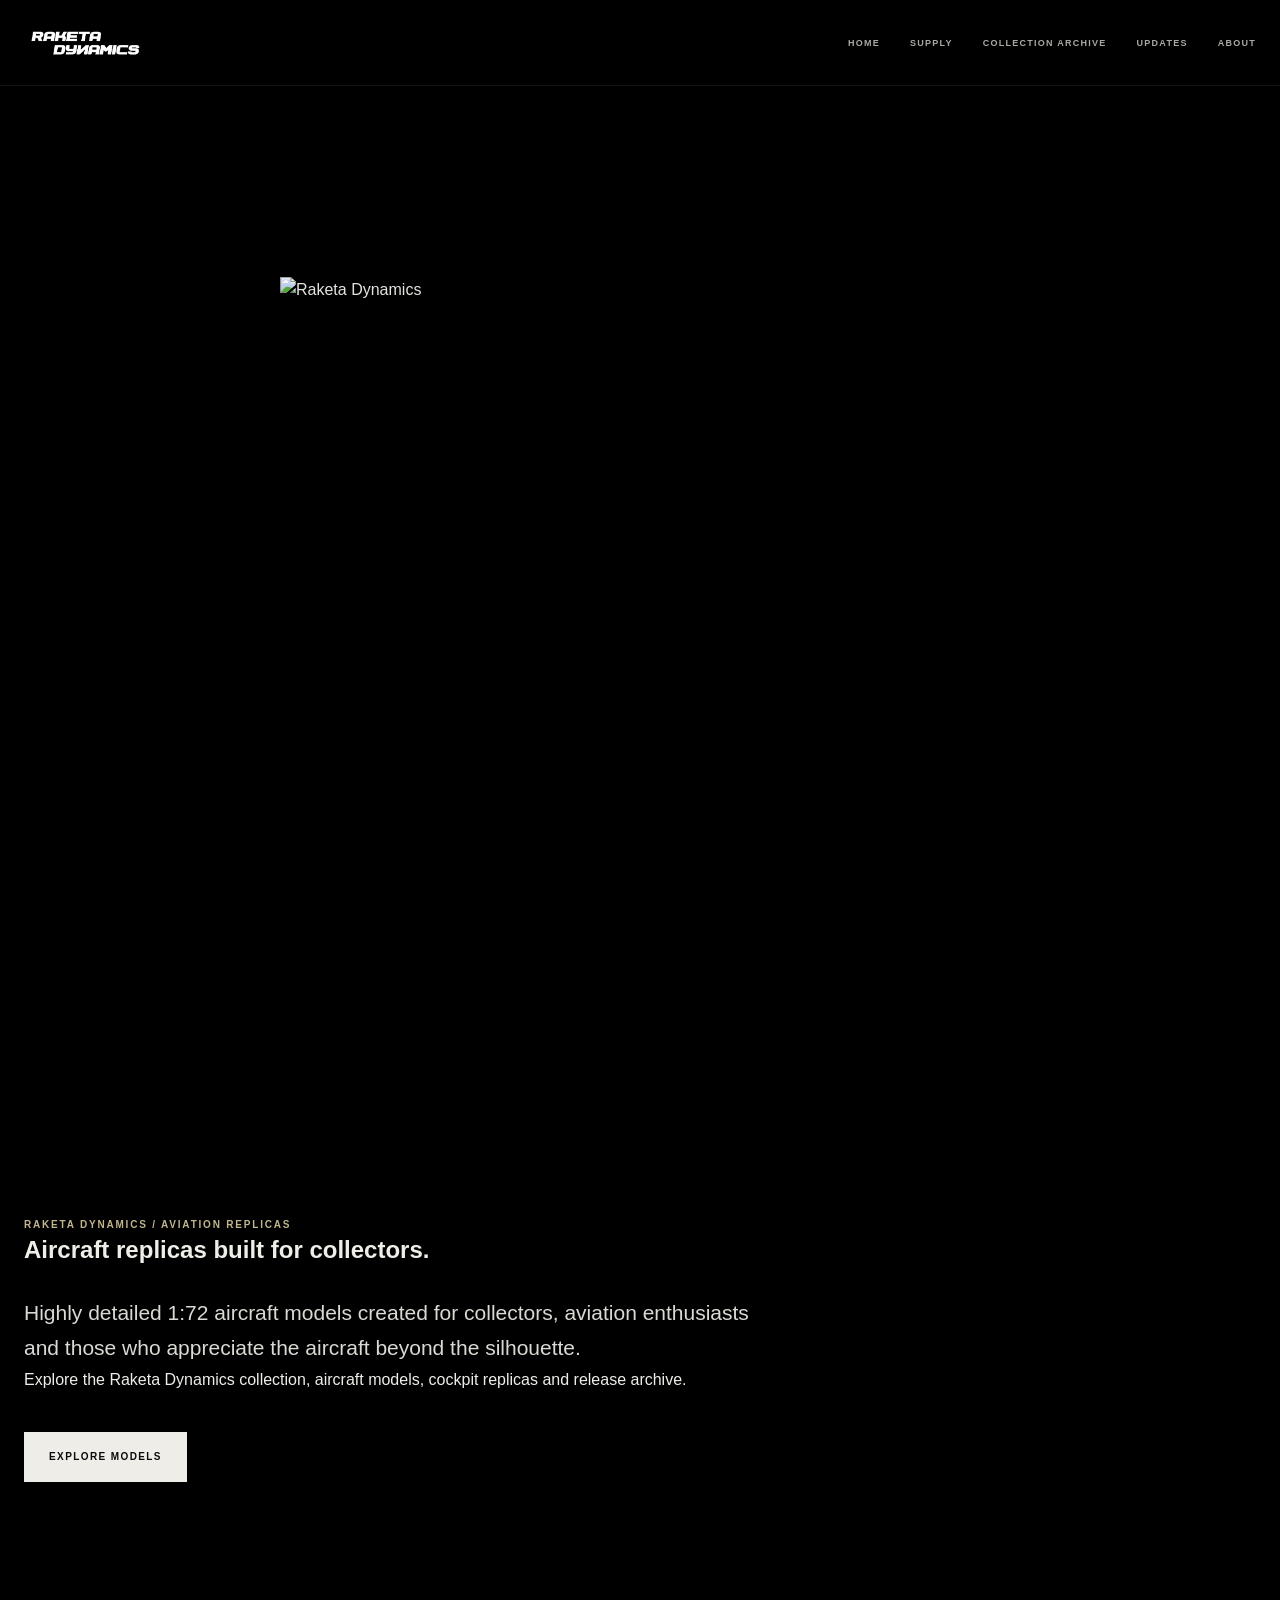
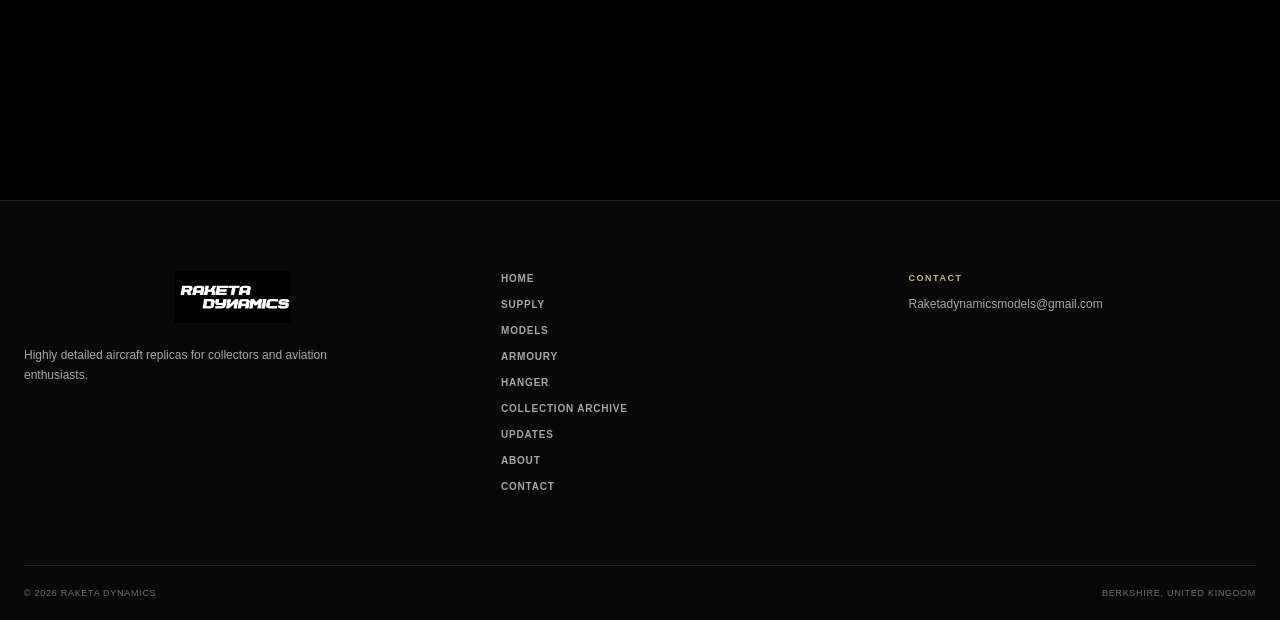
==== commit b7dcd237: "Update index.html" ====
--- a/index.html
+++ b/index.html
@@ -236,17 +236,7 @@
         </div>
 
 
-        <!-- SCROLL INDICATOR -->
-
-        <div class="home-scroll-indicator">
-
-            <span>
-                Scroll
-            </span>
-
-            <span class="home-scroll-line"></span>
-
-        </div>
+
 
 
     </section>
--- a/style.css
+++ b/style.css
@@ -1,208 +1,2855 @@
+/* ========================================================= 
+   RAKETA DYNAMICS 
+   MAIN WEBSITE STYLESHEET 
+========================================================= */ 
+ 
+:root { 
+    --background: #090a09; 
+    --background-light: #101210; 
+    --background-panel: #141714; 
+    --background-panel-light: #191c19; 
+ 
+    --text: #eeeDE7; 
+    --text-muted: #a7aaa2; 
+    --text-dark: #d8dad3; 
+ 
+    --line: rgba(238, 237, 231, 0.12); 
+    --line-strong: rgba(238, 237, 231, 0.22); 
+ 
+    --accent: #a89a72; 
+    --accent-light: #c1b58e; 
+ 
+    --olive: #59604c; 
+    --olive-light: #707861; 
+ 
+    --sand: #a89a72; 
+ 
+    --black: #000000; 
+    --max-width: 1280px; 
+ 
+    --header-height: 86px; 
+ 
+    --transition-fast: 0.2s ease; 
+    --transition: 0.3s ease; 
+} 
+ 
+ 
+/* ========================================================= 
+   RESET 
+========================================================= */ 
+ 
+* { 
+    margin: 0; 
+    padding: 0; 
+    box-sizing: border-box; 
+} 
+ 
+html { 
+    scroll-behavior: smooth; 
+    background: var(--background); 
+} 
+ 
+body { 
+    background: var(--background); 
+    color: var(--text); 
+ 
+    font-family: 
+        Arial, 
+        Helvetica, 
+        sans-serif; 
+ 
+    line-height: 1.6; 
+ 
+    -webkit-font-smoothing: antialiased; 
+    -moz-osx-font-smoothing: grayscale; 
+ 
+    text-rendering: optimizeLegibility; 
+ 
+    padding-top: var(--header-height); 
+ 
+    overflow-x: hidden; 
+} 
+ 
+body, 
+button, 
+input, 
+textarea, 
+select { 
+    -webkit-tap-highlight-color: transparent; 
+} 
+ 
+img { 
+    display: block; 
+    max-width: 100%; 
+} 
+ 
+a { 
+    color: inherit; 
+    text-decoration: none; 
+} 
+ 
+button, 
+input, 
+textarea, 
+select { 
+    font: inherit; 
+} 
+ 
+button { 
+    cursor: pointer; 
+} 
+ 
+::selection { 
+    background: var(--accent); 
+    color: #090a09; 
+} 
+ 
+ 
+/* ========================================================= 
+   GENERAL 
+========================================================= */ 
+ 
+.container { 
+    width: min( 
+        calc(100% - 48px), 
+        var(--max-width) 
+    ); 
+ 
+    margin-left: auto; 
+    margin-right: auto; 
+} 
+ 
+main { 
+    overflow: hidden; 
+} 
+ 
+section { 
+    position: relative; 
+} 
+ 
+.section-kicker, 
+.section-label { 
+    display: block; 
+ 
+    color: var(--accent-light); 
+ 
+    font-size: 10px; 
+    font-weight: 700; 
+ 
+    letter-spacing: 0.18em; 
+    line-height: 1.3; 
+ 
+    text-transform: uppercase; 
+} 
+ 
+.text-muted { 
+    color: var(--text-muted); 
+} 
+ 
+ 
+/* ========================================================= 
+   FIXED HEADER 
+========================================================= */ 
+ 
+.site-header { 
+    position: fixed; 
+ 
+    top: 0; 
+    left: 0; 
+ 
+    width: 100%; 
+    height: var(--header-height); 
+ 
+    z-index: 10000; 
+ 
+    background: #000000; 
+ 
+    border-bottom: 
+        1px solid 
+        rgba(255, 255, 255, 0.08); 
+} 
+
+
 /* =========================================================
-   RAKETA DYNAMICS
-   MAIN WEBSITE STYLESHEET
+   DROPDOWN HOVER BRIDGE
 ========================================================= */
 
-:root {
-    --background: #090a09;
-    --background-light: #101210;
-    --background-panel: #141714;
-    --background-panel-light: #191c19;
-
-    --text: #eeeDE7;
-    --text-muted: #a7aaa2;
-    --text-dark: #d8dad3;
-
-    --line: rgba(238, 237, 231, 0.12);
-    --line-strong: rgba(238, 237, 231, 0.22);
-
-    --accent: #a89a72;
-    --accent-light: #c1b58e;
-
-    --olive: #59604c;
-    --olive-light: #707861;
-
-    --sand: #a89a72;
-
-    --black: #000000;
-    --max-width: 1280px;
-
-    --header-height: 86px;
-
-    --transition-fast: 0.2s ease;
-    --transition: 0.3s ease;
-
-    /*
-       Navigation dropdown timing.
-
-       The closing delay is intentionally longer so that
-       the user has enough time to move from the toolbar
-       down onto the dropdown links without the menu
-       disappearing immediately.
-    */
-    --dropdown-open-time: 0.25s;
-    --dropdown-close-time: 0.35s;
-    --dropdown-close-delay: 0.65s;
-}
-
-
+/*
+   Creates an invisible area directly underneath the black
+   header.
+
+   This bridges the gap between the header and dropdowns so
+   the dropdown does not disappear while the mouse moves
+   from the navigation bar down onto the menu.
+*/
+
+.site-header::after {
+
+    content: "";
+
+    position: absolute;
+
+    top: 100%;
+    left: 0;
+
+    width: 100%;
+    height: 25px;
+
+    background: transparent;
+
+    pointer-events: auto;
+}
+
+
+/* ========================================================= 
+   HEADER CONTAINER 
+========================================================= */ 
+ 
+.nav-container { 
+    position: relative; 
+ 
+    width: min( 
+        calc(100% - 48px), 
+        var(--max-width) 
+    ); 
+ 
+    height: var(--header-height); 
+    min-height: var(--header-height); 
+ 
+    margin-left: auto; 
+    margin-right: auto; 
+ 
+    display: flex; 
+ 
+    align-items: center; 
+ 
+    justify-content: space-between; 
+ 
+    gap: 30px; 
+} 
+ 
+ 
+/* ========================================================= 
+   LOGO 
+========================================================= */ 
+ 
+.brand { 
+    display: flex; 
+ 
+    align-items: center; 
+    justify-content: center; 
+ 
+    flex-shrink: 0; 
+ 
+    line-height: 1; 
+} 
+ 
+.brand img { 
+    display: block; 
+ 
+    width: 118px; 
+ 
+    height: auto; 
+ 
+    max-height: 52px; 
+ 
+    object-fit: contain; 
+ 
+    transition: 
+        transform var(--transition-fast); 
+} 
+ 
+.brand:hover img { 
+    transform: scale(1.02); 
+} 
+ 
+ 
+/* ========================================================= 
+   MAIN NAVIGATION 
+========================================================= */ 
+ 
+.site-navigation { 
+ 
+    margin-left: auto; 
+ 
+    display: flex; 
+ 
+    align-items: center; 
+ 
+    justify-content: flex-end; 
+ 
+    gap: 30px; 
+ 
+    height: var(--header-height); 
+ 
+    font-family: 
+        Arial, 
+        Helvetica, 
+        sans-serif; 
+} 
+ 
+ 
+/* ========================================================= 
+   NAVIGATION LINKS 
+========================================================= */ 
+ 
+.site-navigation-link { 
+ 
+    position: relative; 
+ 
+    display: inline-flex; 
+ 
+    align-items: center; 
+ 
+    justify-content: center; 
+ 
+    height: var(--header-height); 
+ 
+    color: var(--text-muted); 
+ 
+    font-size: 9px; 
+ 
+    font-weight: 700; 
+ 
+    letter-spacing: 0.14em; 
+ 
+    line-height: 1; 
+ 
+    text-transform: uppercase; 
+ 
+    white-space: nowrap; 
+ 
+    transition: 
+        color var(--transition-fast); 
+} 
+ 
+.site-navigation-link:hover, 
+.site-navigation-link:focus-visible { 
+ 
+    color: var(--text); 
+} 
+ 
+ 
+/* ========================================================= 
+   DROPDOWN NAVIGATION ITEMS 
+========================================================= */ 
+ 
+.site-navigation-item { 
+ 
+    position: relative; 
+ 
+    display: flex; 
+ 
+    align-items: center; 
+ 
+    justify-content: center; 
+ 
+    height: var(--header-height); 
+} 
+ 
+ 
+/* ========================================================= 
+   SUPPLY / UPDATES / ABOUT 
+========================================================= */ 
+ 
+.site-navigation-supply .site-navigation-link, 
+.site-navigation-updates .site-navigation-link, 
+.site-navigation-about .site-navigation-link { 
+ 
+    position: relative; 
+ 
+    z-index: 2; 
+} 
+ 
+ 
+/* ========================================================= 
+   ALL NAVIGATION DROPDOWNS 
+========================================================= */ 
+ 
+.supply-dropdown, 
+.updates-dropdown, 
+.about-dropdown { 
+ 
+    position: absolute; 
+ 
+    top: 100%; 
+ 
+    left: 50%; 
+ 
+    transform: 
+        translateX(-50%) 
+        translateY(-8px); 
+ 
+    z-index: 10001; 
+ 
+    display: flex; 
+ 
+    flex-direction: column; 
+ 
+    align-items: center; 
+ 
+    justify-content: flex-start; 
+ 
+    gap: 16px; 
+ 
+    min-width: 110px; 
+ 
+    padding: 15px 8px 8px; 
+ 
+    opacity: 0; 
+ 
+    visibility: hidden; 
+ 
+    pointer-events: none; 
+ 
+    transition: 
+        opacity 0.45s ease, 
+        transform 0.45s ease, 
+        visibility 0.45s ease; 
+} 
+ 
+ 
+/* ========================================================= 
+   OPEN ONLY THE DROPDOWN YOU'RE HOVERING
+========================================================= */ 
+ 
+.site-navigation-supply:hover .supply-dropdown, 
+.site-navigation-updates:hover .updates-dropdown, 
+.site-navigation-about:hover .about-dropdown, 
+.site-navigation-supply:focus-within .supply-dropdown, 
+.site-navigation-updates:focus-within .updates-dropdown, 
+.site-navigation-about:focus-within .about-dropdown { 
+ 
+    opacity: 1; 
+ 
+    visibility: visible; 
+ 
+    pointer-events: auto; 
+ 
+    transform: 
+        translateX(-50%) 
+        translateY(0); 
+} 
+ 
+ 
+/* ========================================================= 
+   DROPDOWN LINKS 
+========================================================= */ 
+ 
+.dropdown-navigation-link { 
+ 
+    display: inline-flex; 
+ 
+    align-items: center; 
+ 
+    justify-content: center; 
+ 
+    color: var(--text-muted); 
+ 
+    font-family: 
+        Arial, 
+        Helvetica, 
+        sans-serif; 
+ 
+    font-size: 9px; 
+ 
+    font-weight: 700; 
+ 
+    letter-spacing: 0.14em; 
+ 
+    line-height: 1; 
+ 
+    text-transform: uppercase; 
+ 
+    white-space: nowrap; 
+ 
+    transition: 
+        color var(--transition-fast), 
+        transform var(--transition-fast); 
+} 
+ 
+.dropdown-navigation-link:hover, 
+.dropdown-navigation-link:focus-visible { 
+ 
+    color: var(--text); 
+ 
+    transform: translateY(-1px); 
+} 
+ 
+ 
+/* ========================================================= 
+   HOME PAGE HERO 
+========================================================= */ 
+ 
+.home-hero { 
+    position: relative; 
+ 
+    width: 100%; 
+ 
+    height: 
+        calc( 
+            100vh - var(--header-height) 
+        ); 
+ 
+    min-height: 650px; 
+ 
+    overflow: hidden; 
+ 
+    background: #000; 
+} 
+ 
+ 
+/* ========================================================= 
+   HOME IMAGE STAGE 
+========================================================= */ 
+ 
+.home-image-stage { 
+    position: absolute; 
+ 
+    inset: 0; 
+ 
+    overflow: hidden; 
+ 
+    background: #000; 
+} 
+ 
+.home-image { 
+    position: absolute; 
+ 
+    inset: 0; 
+ 
+    width: 100%; 
+    height: 100%; 
+ 
+    object-fit: cover; 
+ 
+    opacity: 0; 
+ 
+    transform: scale(1.035); 
+ 
+    will-change: 
+        opacity, 
+        transform; 
+} 
+ 
+.home-image-black { 
+    animation: 
+        homeBlackFade 14s ease-in-out infinite, 
+        homeBlackZoom 14s ease-in-out infinite; 
+} 
+ 
+.home-image-white { 
+    animation: 
+        homeWhiteFade 14s ease-in-out infinite, 
+        homeWhiteZoom 14s ease-in-out infinite; 
+ 
+    animation-delay: 7s; 
+} 
+ 
+ 
+/* ========================================================= 
+   HOME IMAGE CROSSFADE 
+========================================================= */ 
+ 
+@keyframes homeBlackFade { 
+ 
+    0% { 
+        opacity: 0; 
+    } 
+ 
+    10% { 
+        opacity: 1; 
+    } 
+ 
+    45% { 
+        opacity: 1; 
+    } 
+ 
+    55% { 
+        opacity: 0; 
+    } 
+ 
+    100% { 
+        opacity: 0; 
+    } 
+} 
+ 
+@keyframes homeWhiteFade { 
+ 
+    0% { 
+        opacity: 0; 
+    } 
+ 
+    10% { 
+        opacity: 1; 
+    } 
+ 
+    45% { 
+        opacity: 1; 
+    } 
+ 
+    55% { 
+        opacity: 0; 
+    } 
+ 
+    100% { 
+        opacity: 0; 
+    } 
+} 
+ 
+ 
+/* ========================================================= 
+   HOME IMAGE SLOW MOVEMENT 
+========================================================= */ 
+ 
+@keyframes homeBlackZoom { 
+ 
+    0% { 
+        transform: scale(1.035); 
+    } 
+ 
+    50% { 
+        transform: scale(1); 
+    } 
+ 
+    100% { 
+        transform: scale(1.035); 
+    } 
+} 
+ 
+@keyframes homeWhiteZoom { 
+ 
+    0% { 
+        transform: scale(1.035); 
+    } 
+ 
+    50% { 
+        transform: scale(1); 
+    } 
+ 
+    100% { 
+        transform: scale(1.035); 
+    } 
+} 
+ 
+ 
+/* ========================================================= 
+   HOME IMAGE OVERLAY 
+========================================================= */ 
+ 
+.home-image-stage::after { 
+    content: ""; 
+ 
+    position: absolute; 
+ 
+    inset: 0; 
+ 
+    pointer-events: none; 
+ 
+    background: 
+        linear-gradient( 
+            to bottom, 
+            rgba(0, 0, 0, 0.48), 
+            rgba(0, 0, 0, 0.08) 45%, 
+            rgba(0, 0, 0, 0.30) 100% 
+        ); 
+} 
+ 
+ 
+/* ========================================================= 
+   HOME HERO LOGO 
+========================================================= */ 
+ 
+.home-hero-top { 
+    position: absolute; 
+ 
+    inset: 0 0 50% 0; 
+ 
+    z-index: 5; 
+ 
+    display: flex; 
+ 
+    align-items: center; 
+    justify-content: center; 
+ 
+    background: rgba(0, 0, 0, 0.20); 
+ 
+    pointer-events: none; 
+} 
+ 
+.home-hero-logo { 
+    width: min(720px, 75vw); 
+ 
+    max-height: 240px; 
+ 
+    object-fit: contain; 
+ 
+    opacity: 0.96; 
+ 
+    filter: 
+        drop-shadow( 
+            0 10px 30px 
+            rgba(0, 0, 0, 0.45) 
+        ); 
+} 
+ 
+ 
+/* ========================================================= 
+   HOME SCROLL INDICATOR 
+========================================================= */ 
+ 
+.home-scroll-indicator { 
+    position: absolute; 
+ 
+    left: 50%; 
+    bottom: 28px; 
+ 
+    transform: translateX(-50%); 
+ 
+    z-index: 10; 
+ 
+    display: flex; 
+ 
+    flex-direction: column; 
+    align-items: center; 
+ 
+    gap: 8px; 
+ 
+    color: #fff; 
+ 
+    font-size: 0.65rem; 
+ 
+    letter-spacing: 0.18em; 
+ 
+    text-transform: uppercase; 
+ 
+    opacity: 0.65; 
+} 
+ 
+.home-scroll-line { 
+    width: 1px; 
+ 
+    height: 34px; 
+ 
+    background: 
+        rgba(255, 255, 255, 0.65); 
+ 
+    animation: 
+        homeScrollPulse 
+        2.5s 
+        ease-in-out 
+        infinite; 
+} 
+ 
+@keyframes homeScrollPulse { 
+ 
+    0%, 
+    100% { 
+        opacity: 0.25; 
+ 
+        transform: scaleY(0.65); 
+ 
+        transform-origin: top; 
+    } 
+ 
+    50% { 
+        opacity: 1; 
+ 
+        transform: scaleY(1); 
+ 
+        transform-origin: top; 
+    } 
+} 
+ 
+ 
+/* ========================================================= 
+   HOME SECOND SCREEN 
+========================================================= */ 
+ 
+.home-second-screen { 
+    min-height: 100vh; 
+ 
+    display: flex; 
+ 
+    align-items: center; 
+ 
+    background: #000; 
+} 
+ 
+.home-second-content { 
+    max-width: 760px; 
+} 
+ 
+.home-second-content h2 { 
+    margin-bottom: 25px; 
+} 
+ 
+.home-second-content p { 
+    line-height: 1.75; 
+} 
+ 
+ 
+/* ========================================================= 
+   STANDARD HERO 
+========================================================= */ 
+ 
+.hero { 
+    min-height: 780px; 
+ 
+    display: flex; 
+ 
+    align-items: center; 
+ 
+    position: relative; 
+ 
+    background: 
+        linear-gradient( 
+            180deg, 
+            #090a09 0%, 
+            #0b0d0b 55%, 
+            #0e100e 100% 
+        ); 
+ 
+    border-bottom: 1px solid var(--line); 
+} 
+ 
+.hero-content { 
+    padding-top: 90px; 
+    padding-bottom: 90px; 
+} 
+ 
+.hero-label { 
+    margin-bottom: 28px; 
+ 
+    color: var(--accent-light); 
+ 
+    font-size: 10px; 
+    font-weight: 700; 
+ 
+    letter-spacing: 0.2em; 
+ 
+    text-transform: uppercase; 
+} 
+ 
+.hero h1 { 
+    max-width: 980px; 
+ 
+    font-size: 
+        clamp( 
+            60px, 
+            9vw, 
+            128px 
+        ); 
+ 
+    font-weight: 500; 
+ 
+    line-height: 0.92; 
+ 
+    letter-spacing: -0.055em; 
+} 
+ 
+.hero h1 span { 
+    display: block; 
+ 
+    color: var(--text-muted); 
+} 
+ 
+.hero-description { 
+    max-width: 620px; 
+ 
+    margin-top: 35px; 
+ 
+    color: var(--text-muted); 
+ 
+    font-size: 17px; 
+ 
+    line-height: 1.8; 
+} 
+ 
+ 
+/* ========================================================= 
+   BUTTONS 
+========================================================= */ 
+ 
+.hero-actions { 
+    display: flex; 
+ 
+    align-items: center; 
+ 
+    gap: 12px; 
+ 
+    margin-top: 38px; 
+} 
+ 
+.button { 
+    display: inline-flex; 
+ 
+    align-items: center; 
+    justify-content: center; 
+ 
+    min-height: 50px; 
+ 
+    padding: 0 24px; 
+ 
+    border: 1px solid transparent; 
+ 
+    font-size: 10px; 
+    font-weight: 700; 
+ 
+    letter-spacing: 0.14em; 
+ 
+    text-transform: uppercase; 
+ 
+    transition: 
+        background var(--transition-fast), 
+        border-color var(--transition-fast), 
+        color var(--transition-fast), 
+        transform var(--transition-fast); 
+} 
+ 
+.button:hover { 
+    transform: translateY(-1px); 
+} 
+ 
+.button-primary { 
+    background: var(--text); 
+ 
+    color: #0a0b0a; 
+} 
+ 
+.button-primary:hover, 
+.button-primary:focus-visible { 
+    background: var(--accent-light); 
+} 
+ 
+.button-secondary { 
+    border-color: var(--line-strong); 
+ 
+    color: var(--text); 
+} 
+ 
+.button-secondary:hover, 
+.button-secondary:focus-visible { 
+    background: var(--olive); 
+ 
+    border-color: var(--olive-light); 
+} 
+ 
+ 
+/* ========================================================= 
+   HERO SPECIFICATIONS 
+========================================================= */ 
+ 
+.hero-specifications { 
+    display: flex; 
+ 
+    gap: 60px; 
+ 
+    margin-top: 100px; 
+ 
+    padding-top: 25px; 
+ 
+    border-top: 1px solid var(--line); 
+ 
+    max-width: 700px; 
+} 
+ 
+.hero-specifications div { 
+    display: flex; 
+ 
+    flex-direction: column; 
+ 
+    gap: 5px; 
+} 
+ 
+.hero-specifications strong { 
+    color: var(--accent-light); 
+ 
+    font-size: 11px; 
+    font-weight: 700; 
+ 
+    letter-spacing: 0.12em; 
+} 
+ 
+.hero-specifications span { 
+    color: var(--text-muted); 
+ 
+    font-size: 9px; 
+    font-weight: 600; 
+ 
+    letter-spacing: 0.13em; 
+} 
+ 
+ 
+/* ========================================================= 
+   INTRO 
+========================================================= */ 
+ 
+.intro-section { 
+    padding-top: 150px; 
+    padding-bottom: 150px; 
+ 
+    background: var(--background); 
+} 
+ 
+.intro-grid { 
+    display: grid; 
+ 
+    grid-template-columns: 25% 1fr; 
+ 
+    gap: 70px; 
+} 
+ 
+.intro-content { 
+    max-width: 800px; 
+} 
+ 
+.intro-content h2 { 
+    margin-bottom: 28px; 
+ 
+    font-size: 
+        clamp( 
+            42px, 
+            6vw, 
+            78px 
+        ); 
+ 
+    font-weight: 500; 
+ 
+    line-height: 1; 
+ 
+    letter-spacing: -0.045em; 
+} 
+ 
+.intro-content p { 
+    max-width: 720px; 
+ 
+    color: var(--text-muted); 
+ 
+    font-size: 16px; 
+ 
+    line-height: 1.85; 
+} 
+ 
+.intro-content p + p { 
+    margin-top: 22px; 
+} 
+ 
+.large-text { 
+    font-size: 21px !important; 
+ 
+    line-height: 1.7 !important; 
+ 
+    color: var(--text-dark) !important; 
+} 
+ 
+ 
+/* ========================================================= 
+   MODELS SECTION 
+========================================================= */ 
+ 
+.models-section { 
+    padding-top: 120px; 
+    padding-bottom: 120px; 
+ 
+    background: var(--background-light); 
+ 
+    border-top: 1px solid var(--line); 
+    border-bottom: 1px solid var(--line); 
+} 
+ 
+.section-heading { 
+    display: flex; 
+ 
+    align-items: flex-end; 
+    justify-content: space-between; 
+ 
+    gap: 50px; 
+ 
+    margin-bottom: 55px; 
+} 
+ 
+.section-heading h2 { 
+    margin-top: 12px; 
+ 
+    font-size: 
+        clamp( 
+            42px, 
+            5vw, 
+            68px 
+        ); 
+ 
+    font-weight: 500; 
+ 
+    line-height: 1; 
+ 
+    letter-spacing: -0.045em; 
+} 
+ 
+.section-heading > p { 
+    max-width: 400px; 
+ 
+    color: var(--text-muted); 
+ 
+    font-size: 14px; 
+ 
+    line-height: 1.7; 
+} 
+ 
+ 
+/* ========================================================= 
+   PRODUCT GRID 
+========================================================= */ 
+ 
+.product-grid { 
+    display: grid; 
+ 
+    grid-template-columns: 
+        repeat(3, minmax(0, 1fr)); 
+ 
+    gap: 1px; 
+ 
+    background: var(--line); 
+} 
+ 
+.product-card { 
+    background: var(--background-panel); 
+ 
+    min-width: 0; 
+ 
+    transition: 
+        background var(--transition); 
+} 
+ 
+.product-card:hover { 
+    background: var(--background-panel-light); 
+} 
+ 
+.product-image-placeholder { 
+    aspect-ratio: 4 / 3; 
+ 
+    display: flex; 
+ 
+    align-items: center; 
+    justify-content: center; 
+ 
+    background: 
+        linear-gradient( 
+            145deg, 
+            #171a17, 
+            #0d0f0d 
+        ); 
+ 
+    border-bottom: 1px solid var(--line); 
+ 
+    color: 
+        rgba( 
+            238, 
+            237, 
+            231, 
+            0.22 
+        ); 
+ 
+    font-size: 12px; 
+    font-weight: 700; 
+ 
+    letter-spacing: 0.2em; 
+} 
+ 
+.product-card-content { 
+    padding: 25px; 
+} 
+ 
+.product-meta { 
+    color: var(--accent-light); 
+ 
+    font-size: 9px; 
+    font-weight: 700; 
+ 
+    letter-spacing: 0.14em; 
+} 
+ 
+.product-card h3 { 
+    margin-top: 9px; 
+ 
+    font-size: 27px; 
+ 
+    font-weight: 500; 
+ 
+    letter-spacing: -0.025em; 
+} 
+ 
+.product-card p { 
+    margin-top: 5px; 
+ 
+    color: var(--text-muted); 
+ 
+    font-size: 13px; 
+} 
+ 
+ 
+/* ========================================================= 
+   TEXT LINKS 
+========================================================= */ 
+ 
+.text-link { 
+    display: inline-block; 
+ 
+    margin-top: 20px; 
+ 
+    color: var(--text); 
+ 
+    font-size: 10px; 
+    font-weight: 700; 
+ 
+    letter-spacing: 0.12em; 
+ 
+    text-transform: uppercase; 
+ 
+    transition: 
+        color var(--transition-fast); 
+} 
+ 
+.text-link:hover, 
+.text-link:focus-visible { 
+    color: var(--accent-light); 
+} 
+ 
+ 
+/* ========================================================= 
+   EDITIONS 
+========================================================= */ 
+ 
+.edition-section { 
+    padding-top: 120px; 
+    padding-bottom: 120px; 
+ 
+    background: var(--background); 
+} 
+ 
+.edition-grid { 
+    display: grid; 
+ 
+    grid-template-columns: 
+        repeat(2, minmax(0, 1fr)); 
+ 
+    gap: 1px; 
+ 
+    background: var(--line); 
+} 
+ 
+.edition-card { 
+    display: grid; 
+ 
+    grid-template-columns: 60px 1fr; 
+ 
+    gap: 30px; 
+ 
+    min-height: 400px; 
+ 
+    padding: 45px; 
+ 
+    background: var(--background-panel); 
+ 
+    transition: 
+        background var(--transition); 
+} 
+ 
+.edition-card:hover { 
+    background: var(--background-panel-light); 
+} 
+ 
+.edition-card-featured { 
+    background: 
+        linear-gradient( 
+            145deg, 
+            #171a16, 
+            #111310 
+        ); 
+} 
+ 
+.edition-number { 
+    color: var(--accent); 
+ 
+    font-size: 10px; 
+    font-weight: 700; 
+ 
+    letter-spacing: 0.15em; 
+} 
+ 
+.edition-label { 
+    color: var(--accent-light); 
+ 
+    font-size: 10px; 
+    font-weight: 700; 
+ 
+    letter-spacing: 0.18em; 
+} 
+ 
+.edition-card h3 { 
+    margin-top: 15px; 
+ 
+    font-size: 42px; 
+ 
+    font-weight: 500; 
+ 
+    line-height: 1.05; 
+ 
+    letter-spacing: -0.04em; 
+} 
+ 
+.edition-card p { 
+    max-width: 500px; 
+ 
+    margin-top: 22px; 
+ 
+    color: var(--text-muted); 
+ 
+    font-size: 14px; 
+ 
+    line-height: 1.8; 
+} 
+ 
+ 
+/* ========================================================= 
+   ARCHIVE 
+========================================================= */ 
+ 
+.archive-section { 
+    padding-top: 120px; 
+    padding-bottom: 120px; 
+ 
+    background: var(--background-light); 
+ 
+    border-top: 1px solid var(--line); 
+    border-bottom: 1px solid var(--line); 
+} 
+ 
+.archive-grid { 
+    display: grid; 
+ 
+    grid-template-columns: 
+        minmax(0, 0.8fr) 
+        minmax(0, 1.2fr); 
+ 
+    gap: 90px; 
+ 
+    align-items: center; 
+} 
+ 
+.archive-introduction h2 { 
+    margin-top: 15px; 
+ 
+    font-size: 
+        clamp( 
+            44px, 
+            5vw, 
+            72px 
+        ); 
+ 
+    font-weight: 500; 
+ 
+    line-height: 1; 
+ 
+    letter-spacing: -0.045em; 
+} 
+ 
+.archive-introduction p { 
+    max-width: 480px; 
+ 
+    margin-top: 25px; 
+ 
+    color: var(--text-muted); 
+ 
+    font-size: 15px; 
+ 
+    line-height: 1.8; 
+} 
+ 
+.archive-introduction .button { 
+    margin-top: 32px; 
+} 
+ 
+ 
+/* ========================================================= 
+   ARCHIVE TREE 
+========================================================= */ 
+ 
+.archive-preview { 
+    border: 1px solid var(--line-strong); 
+ 
+    background: #0b0d0b; 
+ 
+    overflow: hidden; 
+} 
+ 
+.archive-header { 
+    padding: 18px 22px; 
+ 
+    border-bottom: 1px solid var(--line); 
+ 
+    color: var(--accent-light); 
+ 
+    font-size: 9px; 
+    font-weight: 700; 
+ 
+    letter-spacing: 0.17em; 
+} 
+ 
+.archive-tree { 
+    padding: 30px; 
+} 
+ 
+.tree-collection { 
+    color: var(--text); 
+ 
+    font-size: 12px; 
+    font-weight: 700; 
+ 
+    letter-spacing: 0.1em; 
+} 
+ 
+.tree-nation { 
+    margin-top: 25px; 
+ 
+    padding-left: 20px; 
+ 
+    color: var(--accent-light); 
+ 
+    font-size: 10px; 
+    font-weight: 700; 
+ 
+    letter-spacing: 0.14em; 
+} 
+ 
+.tree-category { 
+    margin-top: 18px; 
+    margin-left: 40px; 
+ 
+    padding-left: 20px; 
+ 
+    border-left: 1px solid var(--line-strong); 
+ 
+    color: var(--text-muted); 
+ 
+    font-size: 9px; 
+    font-weight: 700; 
+ 
+    letter-spacing: 0.14em; 
+} 
+ 
+.tree-vehicle { 
+    margin-top: 14px; 
+    margin-left: 60px; 
+ 
+    padding-left: 20px; 
+ 
+    border-left: 1px solid var(--line-strong); 
+ 
+    color: var(--text); 
+ 
+    font-size: 13px; 
+    font-weight: 600; 
+ 
+    letter-spacing: 0.04em; 
+} 
+ 
+.tree-release { 
+    margin-top: 8px; 
+    margin-left: 80px; 
+ 
+    padding-left: 20px; 
+ 
+    border-left: 1px solid var(--line); 
+ 
+    color: var(--text-muted); 
+ 
+    font-size: 11px; 
+} 
+ 
+ 
+/* ========================================================= 
+   ABOUT 
+========================================================= */ 
+ 
+.about-section { 
+    padding-top: 140px; 
+    padding-bottom: 140px; 
+ 
+    background: var(--background); 
+} 
+ 
+.about-grid { 
+    display: grid; 
+ 
+    grid-template-columns: 25% 1fr; 
+ 
+    gap: 70px; 
+} 
+ 
+.about-grid > div:last-child { 
+    max-width: 800px; 
+} 
+ 
+.about-grid h2 { 
+    font-size: 
+        clamp( 
+            44px, 
+            5vw, 
+            72px 
+        ); 
+ 
+    font-weight: 500; 
+ 
+    line-height: 1; 
+ 
+    letter-spacing: -0.045em; 
+} 
+ 
+.about-grid p { 
+    max-width: 700px; 
+ 
+    margin-top: 25px; 
+ 
+    color: var(--text-muted); 
+ 
+    font-size: 15px; 
+ 
+    line-height: 1.85; 
+} 
+ 
+.about-grid .large-text { 
+    margin-top: 30px; 
+} 
+ 
+ 
+/* ========================================================= 
+   CONTACT 
+========================================================= */ 
+ 
+.contact-section { 
+    padding-top: 130px; 
+    padding-bottom: 130px; 
+ 
+    background: 
+        linear-gradient( 
+            145deg, 
+            #151814, 
+            #0b0d0b 
+        ); 
+ 
+    border-top: 1px solid var(--line); 
+    border-bottom: 1px solid var(--line); 
+} 
+ 
+.contact-content { 
+    max-width: 850px; 
+ 
+    margin-left: auto; 
+    margin-right: auto; 
+ 
+    text-align: center; 
+} 
+ 
+.contact-content h2 { 
+    margin-top: 18px; 
+ 
+    font-size: 
+        clamp( 
+            46px, 
+            6vw, 
+            82px 
+        ); 
+ 
+    font-weight: 500; 
+ 
+    line-height: 1; 
+ 
+    letter-spacing: -0.05em; 
+} 
+ 
+.contact-content > p { 
+    max-width: 600px; 
+ 
+    margin: 25px auto 0; 
+ 
+    color: var(--text-muted); 
+ 
+    font-size: 15px; 
+ 
+    line-height: 1.8; 
+} 
+ 
+ 
+/* ========================================================= 
+   PAGE HERO 
+========================================================= */ 
+ 
+.page-hero { 
+    min-height: 520px; 
+ 
+    display: flex; 
+ 
+    align-items: flex-end; 
+ 
+    padding-top: 150px; 
+    padding-bottom: 90px; 
+ 
+    background: 
+        linear-gradient( 
+            180deg, 
+            #080909 0%, 
+            #0e100e 100% 
+        ); 
+ 
+    border-bottom: 1px solid var(--line); 
+} 
+ 
+.page-hero h1 { 
+    max-width: 900px; 
+ 
+    margin-top: 14px; 
+ 
+    font-size: 
+        clamp( 
+            52px, 
+            7vw, 
+            92px 
+        ); 
+ 
+    font-weight: 500; 
+ 
+    line-height: 0.98; 
+ 
+    letter-spacing: -0.045em; 
+} 
+ 
+.page-hero p { 
+    max-width: 650px; 
+ 
+    margin-top: 28px; 
+ 
+    color: var(--text-muted); 
+ 
+    font-size: 17px; 
+ 
+    line-height: 1.8; 
+} 
+ 
+ 
+/* ========================================================= 
+   MODELS PAGE 
+========================================================= */ 
+ 
+.model-branch { 
+    margin-bottom: 90px; 
+} 
+ 
+.model-branch:last-child { 
+    margin-bottom: 0; 
+} 
+ 
+.model-branch-title { 
+    margin-bottom: 30px; 
+} 
+ 
+.model-branch-title h2 { 
+    margin: 0; 
+ 
+    font-size: 
+        clamp( 
+            36px, 
+            4vw, 
+            54px 
+        ); 
+ 
+    font-weight: 500; 
+ 
+    line-height: 1; 
+ 
+    letter-spacing: -0.04em; 
+} 
+ 
+.model-list { 
+    display: grid; 
+ 
+    grid-template-columns: 
+        repeat(3, minmax(0, 1fr)); 
+ 
+    gap: 22px; 
+} 
+ 
+ 
+/* ========================================================= 
+   MODEL ITEM 
+========================================================= */ 
+ 
+.model-item { 
+    position: relative; 
+ 
+    overflow: hidden; 
+ 
+    border: 
+        1px solid 
+        rgba(255, 255, 255, 0.15); 
+ 
+    cursor: pointer; 
+ 
+    background: #000000; 
+ 
+    transition: 
+        border-color var(--transition), 
+        transform var(--transition), 
+        background var(--transition); 
+} 
+ 
+.model-item:hover { 
+    border-color: 
+        rgba(193, 181, 142, 0.42); 
+ 
+    transform: translateY(-2px); 
+} 
+ 
+.model-item-header { 
+    min-height: 92px; 
+ 
+    padding: 20px; 
+ 
+    display: flex; 
+ 
+    align-items: center; 
+    justify-content: space-between; 
+ 
+    gap: 15px; 
+} 
+ 
+.model-item-title { 
+    margin: 0; 
+ 
+    color: var(--text); 
+ 
+    font-size: 1.08rem; 
+ 
+    line-height: 1.3; 
+ 
+    font-weight: 500; 
+} 
+ 
+.model-item-toggle { 
+    color: var(--accent-light); 
+ 
+    font-size: 1.4rem; 
+ 
+    line-height: 1; 
+ 
+    flex-shrink: 0; 
+ 
+    transition: 
+        transform var(--transition), 
+        color var(--transition-fast); 
+} 
+ 
+.model-item:hover .model-item-toggle, 
+.model-item.is-open .model-item-toggle { 
+    transform: rotate(45deg); 
+ 
+    color: var(--text); 
+} 
+ 
+ 
+/* ========================================================= 
+   MODEL GALLERY 
+========================================================= */ 
+ 
+.model-gallery { 
+    position: relative; 
+ 
+    width: 100%; 
+ 
+    overflow-x: auto; 
+ 
+    display: flex; 
+ 
+    gap: 0; 
+ 
+    scroll-snap-type: x mandatory; 
+ 
+    scrollbar-width: thin; 
+ 
+    background: #000000; 
+} 
+ 
+.model-gallery-slide { 
+    flex: 0 0 100%; 
+ 
+    scroll-snap-align: start; 
+} 
+ 
+.model-gallery-slide img { 
+    display: block; 
+ 
+    width: 100%; 
+    height: 240px; 
+ 
+    object-fit: cover; 
+ 
+    background: #000000; 
+} 
+ 
+.model-gallery-note { 
+    padding: 9px 20px 0; 
+ 
+    color: var(--text-muted); 
+ 
+    font-size: 0.65rem; 
+ 
+    letter-spacing: 0.08em; 
+ 
+    text-transform: uppercase; 
+ 
+    opacity: 0.55; 
+} 
+ 
+ 
+/* ========================================================= 
+   MODEL CONTENT 
+========================================================= */ 
+ 
+.model-item-content { 
+    max-height: 0; 
+ 
+    opacity: 0; 
+ 
+    overflow: hidden; 
+ 
+    padding: 0 20px; 
+ 
+    transition: 
+        max-height 0.45s ease, 
+        opacity 0.3s ease, 
+        padding 0.45s ease; 
+} 
+ 
+.model-item:hover .model-item-content, 
+.model-item.is-open .model-item-content { 
+    max-height: 300px; 
+ 
+    opacity: 1; 
+ 
+    padding: 20px; 
+} 
+ 
+.model-item-description p { 
+    margin: 0 0 18px; 
+ 
+    color: var(--text-muted); 
+ 
+    line-height: 1.6; 
+} 
+ 
+.model-details-link { 
+    display: inline-block; 
+} 
+ 
+ 
+/* ========================================================= 
+   FOOTER 
+========================================================= */ 
+ 
+.site-footer { 
+    background: #070807; 
+ 
+    border-top: 1px solid var(--line); 
+} 
+ 
+.footer-grid { 
+    display: grid; 
+ 
+    grid-template-columns: 
+        1.2fr 
+        1fr 
+        1fr; 
+ 
+    gap: 60px; 
+ 
+    padding-top: 70px; 
+    padding-bottom: 70px; 
+} 
+ 
+.footer-brand { 
+    margin-bottom: 22px; 
+} 
+ 
+.footer-grid > div:first-child p { 
+    max-width: 330px; 
+ 
+    color: var(--text-muted); 
+ 
+    font-size: 12px; 
+ 
+    line-height: 1.7; 
+} 
+ 
+.footer-links { 
+    display: flex; 
+ 
+    flex-direction: column; 
+ 
+    gap: 10px; 
+} 
+ 
+.footer-links a { 
+    color: var(--text-muted); 
+ 
+    font-size: 10px; 
+    font-weight: 600; 
+ 
+    letter-spacing: 0.08em; 
+ 
+    text-transform: uppercase; 
+ 
+    transition: 
+        color var(--transition-fast); 
+} 
+ 
+.footer-links a:hover, 
+.footer-links a:focus-visible { 
+    color: var(--text); 
+} 
+ 
+.footer-contact { 
+    display: flex; 
+ 
+    flex-direction: column; 
+ 
+    align-items: flex-start; 
+ 
+    gap: 10px; 
+} 
+ 
+.footer-contact > span { 
+    color: var(--accent-light); 
+ 
+    font-size: 9px; 
+    font-weight: 700; 
+ 
+    letter-spacing: 0.17em; 
+} 
+ 
+.footer-contact a { 
+    color: var(--text-muted); 
+ 
+    font-size: 12px; 
+ 
+    word-break: break-word; 
+ 
+    transition: 
+        color var(--transition-fast); 
+} 
+ 
+.footer-contact a:hover, 
+.footer-contact a:focus-visible { 
+    color: var(--text); 
+} 
+ 
+.footer-bottom { 
+    display: flex; 
+ 
+    align-items: center; 
+    justify-content: space-between; 
+ 
+    gap: 20px; 
+ 
+    padding-top: 20px; 
+    padding-bottom: 20px; 
+ 
+    border-top: 1px solid var(--line); 
+ 
+    color: #70736d; 
+ 
+    font-size: 9px; 
+ 
+    letter-spacing: 0.08em; 
+ 
+    text-transform: uppercase; 
+} 
+ 
+.footer-bottom a { 
+    color: var(--text-muted); 
+ 
+    transition: 
+        color var(--transition-fast); 
+} 
+ 
+.footer-bottom a:hover, 
+.footer-bottom a:focus-visible { 
+    color: var(--text); 
+} 
+ 
+ 
+/* ========================================================= 
+   FOCUS STATES 
+========================================================= */ 
+ 
+a:focus-visible, 
+button:focus-visible { 
+    outline: 
+        1px solid 
+        var(--accent-light); 
+ 
+    outline-offset: 4px; 
+} 
+ 
+ 
+/* ========================================================= 
+   TABLET 
+========================================================= */ 
+ 
+@media (max-width: 1000px) { 
+ 
+    .archive-grid { 
+        grid-template-columns: 1fr; 
+ 
+        gap: 55px; 
+    } 
+ 
+    .footer-grid { 
+        grid-template-columns: 
+            1fr 
+            1fr; 
+    } 
+ 
+    .footer-contact { 
+        grid-column: 1 / -1; 
+    } 
+ 
+    .model-list { 
+        grid-template-columns: 
+            repeat(2, minmax(0, 1fr)); 
+    } 
+ 
+    .site-navigation { 
+        gap: 18px; 
+    } 
+ 
+    .site-navigation-link { 
+        font-size: 8px; 
+    } 
+ 
+    .dropdown-navigation-link { 
+        font-size: 8px; 
+    } 
+ 
+    .supply-dropdown, 
+    .updates-dropdown, 
+    .about-dropdown { 
+        gap: 15px; 
+    } 
+} 
+ 
+ 
+/* ========================================================= 
+   MOBILE / TABLET 
+========================================================= */ 
+ 
+@media (max-width: 760px) { 
+ 
+    :root { 
+        --header-height: 75px; 
+    } 
+ 
+    body { 
+        padding-top: var(--header-height); 
+    } 
+ 
+    .container { 
+        width: min( 
+            calc(100% - 32px), 
+            var(--max-width) 
+        ); 
+    } 
+ 
+ 
+    /* ----------------------------------------------------- 
+       HEADER 
+    ----------------------------------------------------- */ 
+ 
+    .nav-container { 
+        width: min( 
+            calc(100% - 32px), 
+            var(--max-width) 
+        ); 
+ 
+        height: var(--header-height); 
+        min-height: var(--header-height); 
+ 
+        padding-top: 0; 
+        padding-bottom: 0; 
+ 
+        gap: 12px; 
+    } 
+ 
+    .brand img { 
+        width: 88px; 
+ 
+        max-height: 42px; 
+    } 
+ 
+ 
+    /* ----------------------------------------------------- 
+       MAIN NAVIGATION 
+    ----------------------------------------------------- */ 
+ 
+    .site-navigation { 
+ 
+        gap: 12px; 
+ 
+        height: var(--header-height); 
+ 
+        overflow: visible; 
+ 
+        flex-shrink: 1; 
+ 
+        min-width: 0; 
+    } 
+ 
+    .site-navigation-link { 
+ 
+        height: var(--header-height); 
+ 
+        font-size: 7px; 
+ 
+        letter-spacing: 0.10em; 
+    } 
+ 
+    .site-navigation-item { 
+ 
+        height: var(--header-height); 
+    } 
+ 
+ 
+    /* ----------------------------------------------------- 
+       ALL DROPDOWNS 
+    ----------------------------------------------------- */ 
+ 
+    .supply-dropdown, 
+    .updates-dropdown, 
+    .about-dropdown { 
+ 
+        top: calc(100% + 11px); 
+ 
+        gap: 14px; 
+ 
+        min-width: 90px; 
+ 
+        padding: 2px 6px 7px; 
+ 
+        transition: 
+            opacity 0.45s ease, 
+            transform 0.45s ease, 
+            visibility 0.45s ease; 
+    } 
+ 
+    .dropdown-navigation-link { 
+ 
+        font-size: 7px; 
+ 
+        letter-spacing: 0.10em; 
+    } 
+ 
+ 
+    /* ----------------------------------------------------- 
+       HOME 
+    ----------------------------------------------------- */ 
+ 
+    .home-hero { 
+        height: 100svh; 
+ 
+        min-height: 600px; 
+    } 
+ 
+    .home-hero-top { 
+        inset: 0 0 52% 0; 
+    } 
+ 
+    .home-hero-logo { 
+        width: 82vw; 
+ 
+        max-height: 180px; 
+    } 
+ 
+    .home-image { 
+        object-position: center center; 
+    } 
+ 
+    .home-scroll-indicator { 
+        bottom: 20px; 
+    } 
+ 
+ 
+    /* ----------------------------------------------------- 
+       STANDARD HERO 
+    ----------------------------------------------------- */ 
+ 
+    .hero { 
+        min-height: 680px; 
+    } 
+ 
+    .hero-content { 
+        padding-top: 70px; 
+        padding-bottom: 70px; 
+    } 
+ 
+    .hero h1 { 
+        font-size: 
+            clamp( 
+                50px, 
+                14vw, 
+                80px 
+            ); 
+    } 
+ 
+    .hero-description { 
+        font-size: 15px; 
+    } 
+ 
+    .hero-actions { 
+        flex-direction: column; 
+ 
+        align-items: stretch; 
+ 
+        max-width: 330px; 
+    } 
+ 
+    .hero-specifications { 
+        gap: 25px; 
+ 
+        margin-top: 70px; 
+    } 
+ 
+ 
+    /* ----------------------------------------------------- 
+       SECTIONS 
+    ----------------------------------------------------- */ 
+ 
+    .intro-section, 
+    .models-section, 
+    .edition-section, 
+    .archive-section, 
+    .about-section { 
+        padding-top: 90px; 
+        padding-bottom: 90px; 
+    } 
+ 
+    .intro-grid, 
+    .about-grid { 
+        grid-template-columns: 1fr; 
+ 
+        gap: 30px; 
+    } 
+ 
+    .section-heading { 
+        flex-direction: column; 
+ 
+        align-items: flex-start; 
+ 
+        gap: 20px; 
+    } 
+ 
+    .product-grid { 
+        grid-template-columns: 1fr; 
+    } 
+ 
+    .edition-grid { 
+        grid-template-columns: 1fr; 
+    } 
+ 
+    .edition-card { 
+        grid-template-columns: 
+            40px 
+            1fr; 
+ 
+        min-height: auto; 
+ 
+        padding: 30px; 
+ 
+        gap: 20px; 
+    } 
+ 
+    .edition-card h3 { 
+        font-size: 34px; 
+    } 
+ 
+ 
+    /* ----------------------------------------------------- 
+       PAGE HERO 
+    ----------------------------------------------------- */ 
+ 
+    .page-hero { 
+        min-height: 430px; 
+ 
+        padding-top: 120px; 
+        padding-bottom: 65px; 
+    } 
+ 
+    .page-hero h1 { 
+        font-size: 48px; 
+    } 
+ 
+    .page-hero p { 
+        font-size: 15px; 
+    } 
+ 
+ 
+    /* ----------------------------------------------------- 
+       FOOTER 
+    ----------------------------------------------------- */ 
+ 
+    .footer-grid { 
+        grid-template-columns: 1fr; 
+ 
+        gap: 40px; 
+ 
+        padding-top: 50px; 
+        padding-bottom: 50px; 
+    } 
+ 
+    .footer-contact { 
+        grid-column: auto; 
+    } 
+ 
+    .footer-bottom { 
+        flex-direction: column; 
+ 
+        align-items: flex-start; 
+ 
+        gap: 8px; 
+    } 
+ 
+ 
+    /* ----------------------------------------------------- 
+       MODELS 
+    ----------------------------------------------------- */ 
+ 
+    .model-list { 
+        grid-template-columns: 1fr; 
+    } 
+ 
+    .model-gallery-slide img { 
+        height: 260px; 
+    } 
+} 
+ 
+ 
+/* ========================================================= 
+   SMALL MOBILE 
+========================================================= */ 
+ 
+@media (max-width: 480px) { 
+ 
+    .brand img { 
+        width: 76px; 
+ 
+        max-height: 36px; 
+    } 
+ 
+ 
+    /* ----------------------------------------------------- 
+       COMPACT NAVIGATION 
+    ----------------------------------------------------- */ 
+ 
+    .site-navigation { 
+        gap: 8px; 
+    } 
+ 
+    .site-navigation-link { 
+ 
+        font-size: 6px; 
+ 
+        letter-spacing: 0.08em; 
+    } 
+ 
+ 
+    /* ----------------------------------------------------- 
+       COMPACT DROPDOWNS 
+    ----------------------------------------------------- */ 
+ 
+    .supply-dropdown, 
+    .updates-dropdown, 
+    .about-dropdown { 
+ 
+        top: calc(100% + 10px); 
+ 
+        gap: 12px; 
+    } 
+ 
+    .dropdown-navigation-link { 
+ 
+        font-size: 6px; 
+ 
+        letter-spacing: 0.08em; 
+    } 
+ 
+ 
+    .hero { 
+        min-height: 620px; 
+    } 
+ 
+    .hero-specifications { 
+        display: grid; 
+ 
+        grid-template-columns: 
+            repeat(3, 1fr); 
+ 
+        gap: 12px; 
+    } 
+ 
+    .hero-specifications span { 
+        font-size: 7px; 
+ 
+        line-height: 1.4; 
+    } 
+ 
+    .product-card-content { 
+        padding: 20px; 
+    } 
+ 
+    .archive-tree { 
+        padding: 20px; 
+    } 
+ 
+    .home-hero-logo { 
+        width: 86vw; 
+    } 
+ 
+    .panel-display-inner span { 
+        font-size: 48px; 
+    } 
+} 
+ 
+ 
+/* ========================================================= 
+   VERY SMALL DEVICES 
+========================================================= */ 
+ 
+@media (max-width: 360px) { 
+ 
+    .container { 
+        width: min( 
+            calc(100% - 24px), 
+            var(--max-width) 
+        ); 
+    } 
+ 
+    .hero h1 { 
+        font-size: 46px; 
+    } 
+ 
+    .hero-specifications { 
+        gap: 8px; 
+    } 
+ 
+    .hero-specifications strong { 
+        font-size: 9px; 
+    } 
+ 
+    .hero-specifications span { 
+        font-size: 6px; 
+    } 
+ 
+    .edition-card { 
+        padding: 24px 20px; 
+    } 
+ 
+    .edition-card h3 { 
+        font-size: 30px; 
+    } 
+ 
+ 
+    /* ----------------------------------------------------- 
+       VERY COMPACT NAVIGATION 
+    ----------------------------------------------------- */ 
+ 
+    .site-navigation { 
+        gap: 6px; 
+    } 
+ 
+    .site-navigation-link { 
+        font-size: 5.5px; 
+ 
+        letter-spacing: 0.06em; 
+    } 
+ 
+    .supply-dropdown, 
+    .updates-dropdown, 
+    .about-dropdown { 
+        gap: 10px; 
+    } 
+ 
+    .dropdown-navigation-link { 
+        font-size: 5.5px; 
+ 
+        letter-spacing: 0.06em; 
+    } 
+} 
+ 
+ 
+/* ========================================================= 
+   REDUCED MOTION 
+========================================================= */ 
+ 
+@media (prefers-reduced-motion: reduce) { 
+ 
+    html { 
+        scroll-behavior: auto; 
+    } 
+ 
+    *, 
+    *::before, 
+    *::after { 
+        animation-duration: 0.01ms !important; 
+ 
+        animation-iteration-count: 1 !important; 
+ 
+        transition-duration: 0.01ms !important; 
+ 
+        scroll-behavior: auto !important; 
+    } 
+ 
+    .home-image { 
+        animation: none; 
+    } 
+ 
+    .home-image-black { 
+        opacity: 1; 
+    } 
+ 
+    .home-image-white { 
+        opacity: 0; 
+    } 
+ 
+    .home-scroll-line { 
+        animation: none; 
+    } 
+ 
+    .supply-dropdown, 
+    .updates-dropdown, 
+    .about-dropdown { 
+        transition: none; 
+    } 
+}
 /* =========================================================
-   RESET
+   COLLECTION ARCHIVE / TECH TREE
 ========================================================= */
 
-* {
-    margin: 0;
-    padding: 0;
-    box-sizing: border-box;
-}
-
-html {
-    scroll-behavior: smooth;
-    background: var(--background);
-}
-
-body {
-    background: var(--background);
-    color: var(--text);
-
-    font-family:
-        Arial,
-        Helvetica,
-        sans-serif;
-
-    line-height: 1.6;
-
-    -webkit-font-smoothing: antialiased;
-    -moz-osx-font-smoothing: grayscale;
-
-    text-rendering: optimizeLegibility;
-
-    padding-top: var(--header-height);
-
-    overflow-x: hidden;
-}
-
-body,
-button,
-input,
-textarea,
-select {
-    -webkit-tap-highlight-color: transparent;
-}
-
-img {
-    display: block;
-    max-width: 100%;
-}
-
-a {
-    color: inherit;
-    text-decoration: none;
-}
-
-button,
-input,
-textarea,
-select {
-    font: inherit;
-}
-
-button {
-    cursor: pointer;
-}
-
-::selection {
-    background: var(--accent);
-    color: #090a09;
+.archive-page {
+    background: #050605;
 }
 
 
 /* =========================================================
-   GENERAL
+   ARCHIVE SELECTOR
 ========================================================= */
 
-.container {
+.archive-selector {
+    min-height: calc(100vh - var(--header-height));
+
+    padding: 110px 0 120px;
+
+    background:
+        radial-gradient(
+            circle at 50% 0%,
+            rgba(168, 154, 114, 0.08),
+            transparent 42%
+        ),
+        #070807;
+}
+
+
+.archive-selector-intro {
     width: min(
         calc(100% - 48px),
         var(--max-width)
     );
 
-    margin-left: auto;
-    margin-right: auto;
-}
-
-main {
+    margin: 0 auto 65px;
+}
+
+
+.archive-selector-intro h1 {
+    margin-top: 15px;
+
+    font-size:
+        clamp(
+            52px,
+            7vw,
+            100px
+        );
+
+    font-weight: 500;
+
+    line-height: 0.95;
+
+    letter-spacing: -0.055em;
+}
+
+
+.archive-selector-intro p {
+    max-width: 650px;
+
+    margin-top: 25px;
+
+    color: var(--text-muted);
+
+    font-size: 17px;
+
+    line-height: 1.8;
+}
+
+
+/* =========================================================
+   THREE LARGE SELECTORS
+========================================================= */
+
+.archive-tree-selectors {
+    width: min(
+        calc(100% - 48px),
+        1500px
+    );
+
+    margin: 0 auto;
+
+    display: grid;
+
+    grid-template-columns:
+        repeat(3, minmax(0, 1fr));
+
+    gap: 2px;
+
+    background: var(--line);
+}
+
+
+.archive-selector-card {
+    position: relative;
+
+    min-height: 620px;
+
     overflow: hidden;
-}
-
-section {
+
+    background: #090a09;
+
+    border: 1px solid var(--line);
+
+    isolation: isolate;
+}
+
+
+.archive-selector-image {
+    position: absolute;
+
+    inset: 0;
+
+    z-index: -3;
+
+    background: #000;
+}
+
+
+.archive-selector-image img {
+    width: 100%;
+    height: 100%;
+
+    object-fit: cover;
+
+    opacity: 0.42;
+
+    transform: scale(1.02);
+
+    transition:
+        transform 0.7s ease,
+        opacity 0.7s ease;
+}
+
+
+.archive-selector-overlay {
+    position: absolute;
+
+    inset: 0;
+
+    z-index: -2;
+
+    background:
+        linear-gradient(
+            to bottom,
+            rgba(0, 0, 0, 0.25),
+            rgba(0, 0, 0, 0.75) 65%,
+            rgba(0, 0, 0, 0.96)
+        );
+
+    transition:
+        background 0.5s ease;
+}
+
+
+.archive-selector-card:hover .archive-selector-image img {
+    transform: scale(1.07);
+
+    opacity: 0.65;
+}
+
+
+.archive-selector-card:hover .archive-selector-overlay {
+    background:
+        linear-gradient(
+            to bottom,
+            rgba(0, 0, 0, 0.10),
+            rgba(0, 0, 0, 0.62) 60%,
+            rgba(0, 0, 0, 0.95)
+        );
+}
+
+
+.archive-selector-content {
+    height: 100%;
+
+    min-height: 620px;
+
+    padding: 35px;
+
+    display: flex;
+
+    flex-direction: column;
+
+    justify-content: flex-end;
+}
+
+
+.archive-selector-content > span {
+    color: var(--accent-light);
+
+    font-size: 10px;
+
+    font-weight: 700;
+
+    letter-spacing: 0.18em;
+}
+
+
+.archive-selector-content h2 {
+    margin-top: 12px;
+
+    font-size:
+        clamp(
+            42px,
+            4vw,
+            68px
+        );
+
+    font-weight: 500;
+
+    line-height: 0.95;
+
+    letter-spacing: -0.045em;
+}
+
+
+.archive-selector-content p {
+    max-width: 300px;
+
+    margin-top: 18px;
+
+    color: var(--text-muted);
+
+    font-size: 12px;
+
+    line-height: 1.7;
+}
+
+
+.archive-selector-content strong {
+    display: inline-block;
+
+    margin-top: 28px;
+
+    color: var(--text);
+
+    font-size: 9px;
+
+    letter-spacing: 0.16em;
+}
+
+
+/* =========================================================
+   FULLSCREEN TREE
+========================================================= */
+
+.archive-fullscreen-tree {
     position: relative;
-}
-
-.section-kicker,
-.section-label {
-    display: block;
-
-    color: var(--accent-light);
-
-    font-size: 10px;
-    font-weight: 700;
-
-    letter-spacing: 0.18em;
-    line-height: 1.3;
-
-    text-transform: uppercase;
-}
-
-.text-muted {
-    color: var(--text-muted);
+
+    min-height: 100vh;
+
+    padding:
+        120px
+        0
+        180px;
+
+    background: #050605;
+
+    border-top: 1px solid var(--line);
+
+    scroll-margin-top: var(--header-height);
+}
+
+
+.archive-models-tree {
+    background:
+        radial-gradient(
+            circle at 50% 0%,
+            rgba(168, 154, 114, 0.065),
+            transparent 35%
+        ),
+        #050605;
+}
+
+
+.archive-hanger-tree {
+    background:
+        radial-gradient(
+            circle at 50% 0%,
+            rgba(193, 181, 142, 0.05),
+            transparent 35%
+        ),
+        #070807;
+}
+
+
+.archive-armoury-tree {
+    background:
+        radial-gradient(
+            circle at 50% 0%,
+            rgba(255, 255, 255, 0.035),
+            transparent 35%
+        ),
+        #040504;
 }
 
 
 /* =========================================================
-   FIXED HEADER
+   TREE HEADER
 ========================================================= */
 
-.site-header {
-    position: fixed;
-
-    top: 0;
-    left: 0;
-
-    width: 100%;
-    height: var(--header-height);
-
-    z-index: 10000;
-
-    background: #000000;
-
-    border-bottom:
-        1px solid
-        rgba(255, 255, 255, 0.08);
-}
-
-
-/* =========================================================
-   HEADER CONTAINER
-========================================================= */
-
-.nav-container {
-    position: relative;
-
+.archive-tree-header {
     width: min(
         calc(100% - 48px),
         var(--max-width)
     );
 
-    height: var(--header-height);
-    min-height: var(--header-height);
-
-    margin-left: auto;
-    margin-right: auto;
+    margin: 0 auto 100px;
 
     display: flex;
 
-    align-items: center;
+    align-items: flex-end;
 
     justify-content: space-between;
 
@@ -210,1386 +2857,1017 @@
 }
 
 
-/* =========================================================
-   LOGO
-========================================================= */
-
-.brand {
-    display: flex;
-
-    align-items: center;
-    justify-content: center;
-
-    flex-shrink: 0;
-
-    line-height: 1;
-}
-
-.brand img {
-    display: block;
-
-    width: 118px;
-
-    height: auto;
-
-    max-height: 52px;
-
-    object-fit: contain;
-
-    transition:
-        transform var(--transition-fast);
-}
-
-.brand:hover img {
-    transform: scale(1.02);
-}
-
-
-/* =========================================================
-   MAIN NAVIGATION
-========================================================= */
-
-.site-navigation {
-    margin-left: auto;
-
-    display: flex;
-
-    align-items: center;
-
-    justify-content: flex-end;
-
-    gap: 30px;
-
-    height: var(--header-height);
-
-    font-family:
-        Arial,
-        Helvetica,
-        sans-serif;
-}
-
-
-/* =========================================================
-   NAVIGATION LINKS
-========================================================= */
-
-.site-navigation-link {
-    position: relative;
-
-    display: inline-flex;
-
-    align-items: center;
-
-    justify-content: center;
-
-    height: var(--header-height);
-
+.archive-tree-header h2 {
+    margin-top: 12px;
+
+    font-size:
+        clamp(
+            55px,
+            8vw,
+            110px
+        );
+
+    font-weight: 500;
+
+    line-height: 0.9;
+
+    letter-spacing: -0.06em;
+}
+
+
+.archive-tree-close {
     color: var(--text-muted);
 
     font-size: 9px;
 
     font-weight: 700;
 
-    letter-spacing: 0.14em;
-
-    line-height: 1;
-
-    text-transform: uppercase;
-
-    white-space: nowrap;
+    letter-spacing: 0.15em;
 
     transition:
         color var(--transition-fast);
 }
 
-.site-navigation-link:hover,
-.site-navigation-link:focus-visible {
+
+.archive-tree-close:hover {
     color: var(--text);
 }
 
 
 /* =========================================================
-   NAVIGATION DROPDOWN ITEMS
+   TECH TREE
 ========================================================= */
 
-/*
-   These classes allow SUPPLY, UPDATES and ABOUT to all
-   behave in exactly the same way.
-
-   The dropdown remains physically attached to its parent
-   navigation item, while the parent itself sits inside
-   the black header.
-*/
-
-.site-navigation-item {
-    position: relative;
-
-    display: flex;
-
-    align-items: center;
-
-    justify-content: center;
-
-    height: var(--header-height);
-}
-
-
-/* =========================================================
-   DROPDOWN HOLDER
-========================================================= */
-
-.site-navigation-dropdown {
-    position: absolute;
-
-    top: calc(100% + 13px);
-
-    left: 50%;
-
-    transform:
-        translateX(-50%)
-        translateY(-8px);
-
-    z-index: 10001;
-
-    display: flex;
-
-    flex-direction: column;
-
-    align-items: center;
-
-    justify-content: flex-start;
-
-    gap: 16px;
-
-    min-width: 110px;
-
-    padding: 2px 8px 8px;
-
-    opacity: 0;
-
-    visibility: hidden;
-
-    pointer-events: none;
-
-    /*
-       Opening is quick.
-
-       Closing has a deliberate delay so the user can
-       move the mouse away from the toolbar and down
-       toward the dropdown without it instantly closing.
-    */
-    transition:
-        opacity var(--dropdown-open-time) ease,
-        transform var(--dropdown-open-time) ease,
-        visibility 0s linear var(--dropdown-close-delay);
-}
-
-
-/* =========================================================
-   SUPPLY DROPDOWN
-========================================================= */
-
-.supply-dropdown {
-    position: absolute;
-
-    top: calc(100% + 13px);
-
-    left: 50%;
-
-    transform:
-        translateX(-50%)
-        translateY(-8px);
-
-    z-index: 10001;
-
-    display: flex;
-
-    flex-direction: column;
-
-    align-items: center;
-
-    justify-content: flex-start;
-
-    gap: 16px;
-
-    min-width: 110px;
-
-    padding: 2px 8px 8px;
-
-    opacity: 0;
-
-    visibility: hidden;
-
-    pointer-events: none;
-
-    transition:
-        opacity var(--dropdown-open-time) ease,
-        transform var(--dropdown-open-time) ease,
-        visibility 0s linear var(--dropdown-close-delay);
-}
-
-
-/* =========================================================
-   WHOLE BLACK TOOLBAR OPENS DROPDOWNS
-========================================================= */
-
-/*
-   IMPORTANT:
-
-   Hovering ANYWHERE over the black toolbar opens all
-   dropdowns.
-
-   This preserves the behaviour you requested for Supply.
-
-   The dropdown itself is then made clickable.
-*/
-
-.site-header:hover .supply-dropdown,
-.site-header:focus-within .supply-dropdown,
-
-.site-header:hover .site-navigation-dropdown,
-.site-header:focus-within .site-navigation-dropdown {
-    opacity: 1;
-
-    visibility: visible;
-
-    pointer-events: auto;
-
-    transform:
-        translateX(-50%)
-        translateY(0);
-
-    transition:
-        opacity var(--dropdown-open-time) ease,
-        transform var(--dropdown-open-time) ease,
-        visibility 0s linear 0s;
-}
-
-
-/* =========================================================
-   DROPDOWN LINKS
-========================================================= */
-
-.dropdown-navigation-link {
-    display: inline-flex;
-
-    align-items: center;
-
-    justify-content: center;
-
-    color: var(--text-muted);
-
-    font-family:
-        Arial,
-        Helvetica,
-        sans-serif;
-
-    font-size: 9px;
+.tech-tree {
+    width: min(
+        calc(100% - 48px),
+        1450px
+    );
+
+    margin: 0 auto;
+}
+
+
+.tree-start-node {
+    width: 250px;
+
+    margin: 0 auto;
+
+    padding: 25px;
+
+    text-align: center;
+
+    background: #0c0e0c;
+
+    border: 1px solid var(--line-strong);
+
+    box-shadow:
+        0 20px 60px
+        rgba(0, 0, 0, 0.25);
+}
+
+
+.tree-start-node span,
+.tree-category-node span,
+.tree-country > span,
+.tree-manufacturer span,
+.tree-model span {
+    display: block;
+
+    color: var(--accent-light);
+
+    font-size: 8px;
 
     font-weight: 700;
 
-    letter-spacing: 0.14em;
-
-    line-height: 1;
-
-    text-transform: uppercase;
-
-    white-space: nowrap;
-
-    transition:
-        color var(--transition-fast),
-        transform var(--transition-fast);
-}
-
-.dropdown-navigation-link:hover,
-.dropdown-navigation-link:focus-visible {
+    letter-spacing: 0.16em;
+}
+
+
+.tree-start-node strong {
+    display: block;
+
+    margin-top: 8px;
+
     color: var(--text);
 
-    transform: translateY(-1px);
-}
-
-
-/* =========================================================
-   DROPDOWN HOVER BRIDGE
-========================================================= */
-
-/*
-   This invisible bridge fills the small gap between the
-   bottom of the toolbar and the dropdown.
-
-   It prevents the dropdown from closing while the mouse
-   travels downward.
-
-   It does not affect the visual appearance.
-*/
-
-.supply-dropdown::before,
-.site-navigation-dropdown::before {
-    content: "";
-
-    position: absolute;
-
-    top: -16px;
-
-    left: 0;
-
-    width: 100%;
-
-    height: 18px;
-
-    background: transparent;
-}
-
-
-/* =========================================================
-   HOME PAGE HERO
-========================================================= */
-
-.home-hero {
-    position: relative;
-
-    width: 100%;
-
-    height:
-        calc(
-            100vh - var(--header-height)
-        );
-
-    min-height: 650px;
-
-    overflow: hidden;
-
-    background: #000;
-}
-
-
-/* =========================================================
-   HOME IMAGE STAGE
-========================================================= */
-
-.home-image-stage {
-    position: absolute;
-
-    inset: 0;
-
-    overflow: hidden;
-
-    background: #000;
-}
-
-.home-image {
-    position: absolute;
-
-    inset: 0;
-
-    width: 100%;
-    height: 100%;
-
-    object-fit: cover;
-
-    opacity: 0;
-
-    transform: scale(1.035);
-
-    will-change:
-        opacity,
-        transform;
-}
-
-.home-image-black {
-    animation:
-        homeBlackFade 14s ease-in-out infinite,
-        homeBlackZoom 14s ease-in-out infinite;
-}
-
-.home-image-white {
-    animation:
-        homeWhiteFade 14s ease-in-out infinite,
-        homeWhiteZoom 14s ease-in-out infinite;
-
-    animation-delay: 7s;
-}
-
-
-/* =========================================================
-   HOME IMAGE CROSSFADE
-========================================================= */
-
-@keyframes homeBlackFade {
-    0% {
-        opacity: 0;
-    }
-
-    10% {
-        opacity: 1;
-    }
-
-    45% {
-        opacity: 1;
-    }
-
-    55% {
-        opacity: 0;
-    }
-
-    100% {
-        opacity: 0;
-    }
-}
-
-@keyframes homeWhiteFade {
-    0% {
-        opacity: 0;
-    }
-
-    10% {
-        opacity: 1;
-    }
-
-    45% {
-        opacity: 1;
-    }
-
-    55% {
-        opacity: 0;
-    }
-
-    100% {
-        opacity: 0;
-    }
-}
-
-
-/* =========================================================
-   HOME IMAGE SLOW MOVEMENT
-========================================================= */
-
-@keyframes homeBlackZoom {
-    0% {
-        transform: scale(1.035);
-    }
-
-    50% {
-        transform: scale(1);
-    }
-
-    100% {
-        transform: scale(1.035);
-    }
-}
-
-@keyframes homeWhiteZoom {
-    0% {
-        transform: scale(1.035);
-    }
-
-    50% {
-        transform: scale(1);
-    }
-
-    100% {
-        transform: scale(1.035);
-    }
-}
-
-
-/* =========================================================
-   HOME IMAGE OVERLAY
-========================================================= */
-
-.home-image-stage::after {
-    content: "";
-
-    position: absolute;
-
-    inset: 0;
-
-    pointer-events: none;
+    font-size: 12px;
+
+    letter-spacing: 0.08em;
+}
+
+
+.tree-vertical-line {
+    width: 1px;
+
+    height: 70px;
+
+    margin: 0 auto;
 
     background:
         linear-gradient(
             to bottom,
-            rgba(0, 0, 0, 0.48),
-            rgba(0, 0, 0, 0.08) 45%,
-            rgba(0, 0, 0, 0.30) 100%
+            var(--line-strong),
+            rgba(168, 154, 114, 0.55)
         );
 }
 
 
 /* =========================================================
-   HOME HERO LOGO
+   CATEGORY ROW
 ========================================================= */
 
-.home-hero-top {
+.tree-category-row {
+    position: relative;
+
+    display: grid;
+
+    grid-template-columns:
+        repeat(3, minmax(0, 1fr));
+
+    gap: 40px;
+}
+
+
+.tree-category-row::before {
+    content: "";
+
     position: absolute;
 
-    inset: 0 0 50% 0;
-
-    z-index: 5;
+    top: 0;
+
+    left: 16.66%;
+
+    right: 16.66%;
+
+    height: 1px;
+
+    background: var(--line-strong);
+}
+
+
+.tree-category-node {
+    position: relative;
+
+    padding: 28px 25px;
+
+    background: #0b0d0b;
+
+    border: 1px solid var(--line);
+}
+
+
+.tree-category-node::before {
+    content: "";
+
+    position: absolute;
+
+    top: -1px;
+
+    left: 50%;
+
+    width: 1px;
+
+    height: 25px;
+
+    background: var(--line-strong);
+}
+
+
+.tree-category-node strong {
+    display: block;
+
+    margin-top: 8px;
+
+    font-size: 19px;
+
+    font-weight: 500;
+
+    letter-spacing: -0.02em;
+}
+
+
+.tree-branch-line {
+    width: 1px;
+
+    height: 70px;
+
+    margin: 0 auto;
+
+    background: var(--line-strong);
+}
+
+
+/* =========================================================
+   TREE SECTION
+========================================================= */
+
+.tree-section {
+    margin-top: 100px;
+
+    padding-top: 50px;
+
+    border-top: 1px solid var(--line);
+}
+
+
+.tree-section-title {
+    margin-bottom: 45px;
+
+    text-align: center;
+}
+
+
+.tree-section-title span {
+    color: var(--accent-light);
+
+    font-size: 10px;
+
+    font-weight: 700;
+
+    letter-spacing: 0.2em;
+}
+
+
+.tree-country-grid {
+    display: grid;
+
+    grid-template-columns:
+        repeat(2, minmax(0, 1fr));
+
+    gap: 2px;
+
+    background: var(--line);
+}
+
+
+.tree-country {
+    position: relative;
+
+    padding: 35px;
+
+    background: #090b09;
+
+    border: 1px solid var(--line);
+}
+
+
+.tree-country > strong {
+    display: block;
+
+    margin-top: 8px;
+
+    font-size: 28px;
+
+    font-weight: 500;
+
+    letter-spacing: -0.035em;
+}
+
+
+.tree-country-line {
+    width: 100%;
+
+    height: 1px;
+
+    margin: 25px 0;
+
+    background: var(--line);
+}
+
+
+.tree-manufacturer {
+    padding-left: 20px;
+
+    border-left: 1px solid var(--line-strong);
+}
+
+
+.tree-manufacturer strong {
+    display: block;
+
+    margin-top: 7px;
+
+    font-size: 17px;
+
+    font-weight: 500;
+}
+
+
+/* =========================================================
+   MODEL NODE
+========================================================= */
+
+.tree-model {
+    margin-top: 30px;
+
+    display: grid;
+
+    grid-template-columns: 130px 1fr;
+
+    gap: 20px;
+
+    align-items: center;
+
+    padding: 15px;
+
+    background: #050605;
+
+    border: 1px solid var(--line);
+}
+
+
+.tree-model-image {
+    aspect-ratio: 4 / 3;
+
+    overflow: hidden;
+
+    background: #000;
+}
+
+
+.tree-model-image img {
+    width: 100%;
+    height: 100%;
+
+    object-fit: cover;
+
+    opacity: 0.65;
+}
+
+
+.tree-model strong {
+    display: block;
+
+    margin-top: 8px;
+
+    font-size: 23px;
+
+    font-weight: 500;
+
+    letter-spacing: -0.025em;
+}
+
+
+/* =========================================================
+   RELEASE BRANCHES
+========================================================= */
+
+.tree-releases {
+    position: relative;
+
+    margin-top: 35px;
+
+    margin-left: 65px;
+
+    padding-left: 30px;
+
+    border-left: 1px solid var(--line-strong);
+}
+
+
+.release-node {
+    position: relative;
 
     display: flex;
 
+    align-items: flex-start;
+
+    gap: 18px;
+
+    padding: 15px 0;
+
+    min-height: 75px;
+}
+
+
+.release-dot {
+    position: absolute;
+
+    left: -36px;
+
+    top: 24px;
+
+    width: 11px;
+
+    height: 11px;
+
+    border-radius: 50%;
+
+    background: #777;
+
+    border: 2px solid #050605;
+}
+
+
+.release-node strong {
+    display: block;
+
+    color: var(--text);
+
+    font-size: 13px;
+
+    font-weight: 600;
+
+    letter-spacing: 0.03em;
+}
+
+
+.release-node span {
+    display: block;
+
+    margin-top: 4px;
+
+    color: var(--text-muted);
+
+    font-size: 10px;
+}
+
+
+.release-node small {
+    display: block;
+
+    margin-top: 6px;
+
+    font-size: 7px;
+
+    font-weight: 700;
+
+    letter-spacing: 0.16em;
+}
+
+
+/* =========================================================
+   COLLECTION LINES
+========================================================= */
+
+.silver-line .release-dot {
+    background: #aeb3b1;
+
+    box-shadow:
+        0 0 12px
+        rgba(190, 195, 193, 0.25);
+}
+
+
+.silver-line small {
+    color: #aeb3b1;
+}
+
+
+.gold-line .release-dot {
+    background: #c8ad62;
+
+    box-shadow:
+        0 0 14px
+        rgba(200, 173, 98, 0.35);
+}
+
+
+.gold-line small {
+    color: #c8ad62;
+}
+
+
+.black-line .release-dot {
+    background: #050505;
+
+    border-color: #777;
+
+    box-shadow:
+        0 0 14px
+        rgba(255, 255, 255, 0.12);
+}
+
+
+.black-line small {
+    color: #bcbdb8;
+}
+
+
+.white-line .release-dot {
+    background: #fff;
+
+    box-shadow:
+        0 0 18px
+        rgba(255, 255, 255, 0.55);
+}
+
+
+.white-line small {
+    color: #fff;
+}
+
+
+/* =========================================================
+   LEGEND
+========================================================= */
+
+.archive-line-legend {
+    margin-top: 100px;
+
+    padding-top: 30px;
+
+    border-top: 1px solid var(--line);
+
+    display: flex;
+
     align-items: center;
+
     justify-content: center;
 
-    background: rgba(0, 0, 0, 0.20);
+    flex-wrap: wrap;
+
+    gap: 25px;
+}
+
+
+.archive-line-legend > span {
+    width: 100%;
+
+    text-align: center;
+
+    color: var(--accent-light);
+
+    font-size: 8px;
+
+    font-weight: 700;
+
+    letter-spacing: 0.18em;
+}
+
+
+.line-legend-item {
+    display: flex;
+
+    align-items: center;
+
+    gap: 8px;
+
+    color: var(--text-muted);
+
+    font-size: 8px;
+
+    font-weight: 700;
+
+    letter-spacing: 0.1em;
+}
+
+
+.line-legend-item i {
+    width: 22px;
+
+    height: 2px;
+
+    display: block;
+}
+
+
+.line-legend-item.silver-line i {
+    background: #aeb3b1;
+}
+
+
+.line-legend-item.gold-line i {
+    background: #c8ad62;
+}
+
+
+.line-legend-item.black-line i {
+    background: #555;
+}
+
+
+.line-legend-item.white-line i {
+    background: #fff;
+}
+
+
+/* =========================================================
+   MOBILE
+========================================================= */
+
+@media (max-width: 900px) {
+
+    .archive-tree-selectors {
+        grid-template-columns: 1fr;
+    }
+
+
+    .archive-selector-card,
+    .archive-selector-content {
+        min-height: 460px;
+    }
+
+
+    .tree-category-row {
+        grid-template-columns: 1fr;
+    }
+
+
+    .tree-category-row::before {
+        display: none;
+    }
+
+
+    .tree-country-grid {
+        grid-template-columns: 1fr;
+    }
+
+}
+
+
+@media (max-width: 600px) {
+
+    .archive-selector {
+        padding-top: 80px;
+    }
+
+
+    .archive-selector-intro {
+        width: min(
+            calc(100% - 32px),
+            var(--max-width)
+        );
+    }
+
+
+    .archive-tree-selectors {
+        width: min(
+            calc(100% - 32px),
+            1500px
+        );
+    }
+
+
+    .archive-selector-content {
+        padding: 25px;
+    }
+
+
+    .archive-fullscreen-tree {
+        padding-top: 90px;
+    }
+
+
+    .archive-tree-header {
+        width: min(
+            calc(100% - 32px),
+            var(--max-width)
+        );
+
+        margin-bottom: 70px;
+    }
+
+
+    .tech-tree {
+        width: min(
+            calc(100% - 32px),
+            1450px
+        );
+    }
+
+
+    .tree-model {
+        grid-template-columns: 1fr;
+    }
+
+
+    .tree-releases {
+        margin-left: 25px;
+    }
+
+
+    .archive-line-legend {
+        align-items: flex-start;
+
+        flex-direction: column;
+    }
+
+}
+/* =====================================================
+   RAKETA DYNAMICS
+   COLLECTION ARCHIVE
+====================================================== */
+
+
+/* =====================================================
+   ARCHIVE DIVISIONS
+====================================================== */
+
+.archive-divisions {
+
+    padding-top: 90px;
+
+    padding-bottom: 120px;
+
+    background: var(--background);
+
+}
+
+
+.archive-divisions-container {
+
+    display: flex;
+
+    flex-direction: column;
+
+    gap: 65px;
+
+}
+
+
+/* =====================================================
+   ARCHIVE CARD
+====================================================== */
+
+.archive-division-card {
+
+    position: relative;
+
+    display: block;
+
+    width: 100%;
+
+    min-height: 430px;
+
+    overflow: hidden;
+
+    background: #050605;
+
+    border: 1px solid var(--line-strong);
+
+    transition:
+        border-color 0.3s ease,
+        transform 0.3s ease;
+
+}
+
+
+.archive-division-card:hover {
+
+    border-color:
+        rgba(
+            193,
+            181,
+            142,
+            0.55
+        );
+
+    transform:
+        translateY(-4px);
+
+}
+
+
+/* =====================================================
+   IMAGE
+====================================================== */
+
+.archive-division-image {
+
+    position: absolute;
+
+    inset: 0;
+
+    overflow: hidden;
+
+    background: #000;
+
+}
+
+
+.archive-division-image img {
+
+    width: 100%;
+
+    height: 100%;
+
+    object-fit: cover;
+
+    object-position: center;
+
+    opacity: 0.68;
+
+    transition:
+        transform 0.6s ease,
+        opacity 0.4s ease;
+
+}
+
+
+.archive-division-card:hover
+.archive-division-image img {
+
+    transform:
+        scale(1.035);
+
+    opacity: 0.82;
+
+}
+
+
+/* =====================================================
+   OVERLAY
+====================================================== */
+
+.archive-division-overlay {
+
+    position: absolute;
+
+    inset: 0;
+
+    background:
+        linear-gradient(
+            90deg,
+            rgba(0, 0, 0, 0.84),
+            rgba(0, 0, 0, 0.35) 65%,
+            rgba(0, 0, 0, 0.60)
+        );
 
     pointer-events: none;
-}
-
-.home-hero-logo {
-    width: min(720px, 75vw);
-
-    max-height: 240px;
-
-    object-fit: contain;
-
-    opacity: 0.96;
-
-    filter:
-        drop-shadow(
-            0 10px 30px
-            rgba(0, 0, 0, 0.45)
-        );
-}
-
-
-/* =========================================================
-   HOME SCROLL INDICATOR
-========================================================= */
-
-.home-scroll-indicator {
+
+}
+
+
+.archive-division-card::after {
+
+    content: "";
+
     position: absolute;
 
-    left: 50%;
-    bottom: 28px;
-
-    transform: translateX(-50%);
-
-    z-index: 10;
-
-    display: flex;
-
-    flex-direction: column;
-
-    align-items: center;
-
-    gap: 8px;
-
-    color: #fff;
-
-    font-size: 0.65rem;
-
-    letter-spacing: 0.18em;
-
-    text-transform: uppercase;
-
-    opacity: 0.65;
-}
-
-.home-scroll-line {
-    width: 1px;
-
-    height: 34px;
-
-    background:
-        rgba(255, 255, 255, 0.65);
-
-    animation:
-        homeScrollPulse
-        2.5s
-        ease-in-out
-        infinite;
-}
-
-@keyframes homeScrollPulse {
-    0%,
-    100% {
-        opacity: 0.25;
-
-        transform: scaleY(0.65);
-
-        transform-origin: top;
-    }
-
-    50% {
-        opacity: 1;
-
-        transform: scaleY(1);
-
-        transform-origin: top;
-    }
-}
-
-
-/* =========================================================
-   HOME SECOND SCREEN
-========================================================= */
-
-.home-second-screen {
-    min-height: 100vh;
-
-    display: flex;
-
-    align-items: center;
-
-    background: #000;
-}
-
-.home-second-content {
-    max-width: 760px;
-}
-
-.home-second-content h2 {
-    margin-bottom: 25px;
-}
-
-.home-second-content p {
-    line-height: 1.75;
-}
-
-
-/* =========================================================
-   STANDARD HERO
-========================================================= */
-
-.hero {
-    min-height: 780px;
-
-    display: flex;
-
-    align-items: center;
-
-    position: relative;
+    inset: 0;
 
     background:
         linear-gradient(
             180deg,
-            #090a09 0%,
-            #0b0d0b 55%,
-            #0e100e 100%
+            rgba(0, 0, 0, 0.10),
+            transparent 45%,
+            rgba(0, 0, 0, 0.45)
         );
 
-    border-bottom: 1px solid var(--line);
-}
-
-.hero-content {
-    padding-top: 90px;
-    padding-bottom: 90px;
-}
-
-.hero-label {
-    margin-bottom: 28px;
+    pointer-events: none;
+
+}
+
+
+/* =====================================================
+   CONTENT
+====================================================== */
+
+.archive-division-content {
+
+    position: relative;
+
+    z-index: 2;
+
+    min-height: 430px;
+
+    display: flex;
+
+    flex-direction: column;
+
+    align-items: flex-start;
+
+    justify-content: center;
+
+    padding:
+        55px
+        clamp(
+            30px,
+            7vw,
+            100px
+        );
+
+}
+
+
+.archive-division-number {
+
+    color: var(--accent);
+
+    font-size: 10px;
+
+    font-weight: 700;
+
+    letter-spacing: 0.18em;
+
+}
+
+
+.archive-division-kicker {
+
+    margin-top: 9px;
 
     color: var(--accent-light);
 
-    font-size: 10px;
+    font-size: 9px;
+
     font-weight: 700;
 
-    letter-spacing: 0.2em;
+    letter-spacing: 0.18em;
 
     text-transform: uppercase;
-}
-
-.hero h1 {
-    max-width: 980px;
+
+}
+
+
+.archive-division-content h2 {
+
+    margin-top: 14px;
+
+    color: var(--text);
 
     font-size:
         clamp(
-            60px,
-            9vw,
-            128px
+            52px,
+            7vw,
+            90px
         );
 
     font-weight: 500;
 
-    line-height: 0.92;
+    line-height: 0.95;
 
     letter-spacing: -0.055em;
-}
-
-.hero h1 span {
-    display: block;
-
-    color: var(--text-muted);
-}
-
-.hero-description {
-    max-width: 620px;
-
-    margin-top: 35px;
-
-    color: var(--text-muted);
-
-    font-size: 17px;
-
-    line-height: 1.8;
-}
-
-
-/* =========================================================
-   BUTTONS
-========================================================= */
-
-.hero-actions {
-    display: flex;
-
-    align-items: center;
-
-    gap: 12px;
-
-    margin-top: 38px;
-}
-
-.button {
-    display: inline-flex;
-
-    align-items: center;
-    justify-content: center;
-
-    min-height: 50px;
-
-    padding: 0 24px;
-
-    border: 1px solid transparent;
-
-    font-size: 10px;
-    font-weight: 700;
-
-    letter-spacing: 0.14em;
-
-    text-transform: uppercase;
-
-    transition:
-        background var(--transition-fast),
-        border-color var(--transition-fast),
-        color var(--transition-fast),
-        transform var(--transition-fast);
-}
-
-.button:hover {
-    transform: translateY(-1px);
-}
-
-.button-primary {
-    background: var(--text);
-
-    color: #0a0b0a;
-}
-
-.button-primary:hover,
-.button-primary:focus-visible {
-    background: var(--accent-light);
-}
-
-.button-secondary {
-    border-color: var(--line-strong);
-
-    color: var(--text);
-}
-
-.button-secondary:hover,
-.button-secondary:focus-visible {
-    background: var(--olive);
-
-    border-color: var(--olive-light);
-}
-
-
-/* =========================================================
-   HERO SPECIFICATIONS
-========================================================= */
-
-.hero-specifications {
-    display: flex;
-
-    gap: 60px;
-
-    margin-top: 100px;
-
-    padding-top: 25px;
-
-    border-top: 1px solid var(--line);
-
-    max-width: 700px;
-}
-
-.hero-specifications div {
-    display: flex;
-
-    flex-direction: column;
-
-    gap: 5px;
-}
-
-.hero-specifications strong {
-    color: var(--accent-light);
-
-    font-size: 11px;
-    font-weight: 700;
-
-    letter-spacing: 0.12em;
-}
-
-.hero-specifications span {
-    color: var(--text-muted);
-
-    font-size: 9px;
-    font-weight: 600;
-
-    letter-spacing: 0.13em;
-}
-
-
-/* =========================================================
-   INTRO
-========================================================= */
-
-.intro-section {
-    padding-top: 150px;
-    padding-bottom: 150px;
-
-    background: var(--background);
-}
-
-.intro-grid {
-    display: grid;
-
-    grid-template-columns: 25% 1fr;
-
-    gap: 70px;
-}
-
-.intro-content {
-    max-width: 800px;
-}
-
-.intro-content h2 {
-    margin-bottom: 28px;
-
-    font-size:
-        clamp(
-            42px,
-            6vw,
-            78px
-        );
-
-    font-weight: 500;
-
-    line-height: 1;
-
-    letter-spacing: -0.045em;
-}
-
-.intro-content p {
-    max-width: 720px;
-
-    color: var(--text-muted);
-
-    font-size: 16px;
-
-    line-height: 1.85;
-}
-
-.intro-content p + p {
-    margin-top: 22px;
-}
-
-.large-text {
-    font-size: 21px !important;
-
-    line-height: 1.7 !important;
-
-    color: var(--text-dark) !important;
-}
-
-
-/* =========================================================
-   MODELS SECTION
-========================================================= */
-
-.models-section {
-    padding-top: 120px;
-    padding-bottom: 120px;
-
-    background: var(--background-light);
-
-    border-top: 1px solid var(--line);
-    border-bottom: 1px solid var(--line);
-}
-
-.section-heading {
-    display: flex;
-
-    align-items: flex-end;
-    justify-content: space-between;
-
-    gap: 50px;
-
-    margin-bottom: 55px;
-}
-
-.section-heading h2 {
-    margin-top: 12px;
-
-    font-size:
-        clamp(
-            42px,
-            5vw,
-            68px
-        );
-
-    font-weight: 500;
-
-    line-height: 1;
-
-    letter-spacing: -0.045em;
-}
-
-.section-heading > p {
-    max-width: 400px;
-
-    color: var(--text-muted);
-
-    font-size: 14px;
-
-    line-height: 1.7;
-}
-
-
-/* =========================================================
-   PRODUCT GRID
-========================================================= */
-
-.product-grid {
-    display: grid;
-
-    grid-template-columns:
-        repeat(3, minmax(0, 1fr));
-
-    gap: 1px;
-
-    background: var(--line);
-}
-
-.product-card {
-    background: var(--background-panel);
-
-    min-width: 0;
-
-    transition:
-        background var(--transition);
-}
-
-.product-card:hover {
-    background: var(--background-panel-light);
-}
-
-.product-image-placeholder {
-    aspect-ratio: 4 / 3;
-
-    display: flex;
-
-    align-items: center;
-    justify-content: center;
-
-    background:
-        linear-gradient(
-            145deg,
-            #171a17,
-            #0d0f0d
-        );
-
-    border-bottom: 1px solid var(--line);
+
+}
+
+
+.archive-division-content p {
+
+    max-width: 520px;
+
+    margin-top: 24px;
 
     color:
         rgba(
             238,
             237,
             231,
-            0.22
+            0.74
         );
 
-    font-size: 12px;
+    font-size: 14px;
+
+    line-height: 1.8;
+
+}
+
+
+.archive-division-link {
+
+    display: inline-flex;
+
+    align-items: center;
+
+    gap: 12px;
+
+    margin-top: 30px;
+
+    color: var(--text);
+
+    font-size: 10px;
+
     font-weight: 700;
 
-    letter-spacing: 0.2em;
-}
-
-.product-card-content {
-    padding: 25px;
-}
-
-.product-meta {
+    letter-spacing: 0.14em;
+
+    text-transform: uppercase;
+
+}
+
+
+.archive-division-arrow {
+
     color: var(--accent-light);
 
-    font-size: 9px;
-    font-weight: 700;
-
-    letter-spacing: 0.14em;
-}
-
-.product-card h3 {
-    margin-top: 9px;
-
-    font-size: 27px;
-
-    font-weight: 500;
-
-    letter-spacing: -0.025em;
-}
-
-.product-card p {
-    margin-top: 5px;
-
-    color: var(--text-muted);
-
-    font-size: 13px;
-}
-
-
-/* =========================================================
-   TEXT LINKS
-========================================================= */
-
-.text-link {
-    display: inline-block;
-
-    margin-top: 20px;
-
-    color: var(--text);
-
-    font-size: 10px;
-    font-weight: 700;
-
-    letter-spacing: 0.12em;
-
-    text-transform: uppercase;
+    font-size: 16px;
 
     transition:
-        color var(--transition-fast);
-}
-
-.text-link:hover,
-.text-link:focus-visible {
-    color: var(--accent-light);
-}
-
-
-/* =========================================================
-   EDITIONS
-========================================================= */
-
-.edition-section {
-    padding-top: 120px;
-    padding-bottom: 120px;
-
-    background: var(--background);
-}
-
-.edition-grid {
-    display: grid;
-
-    grid-template-columns:
-        repeat(2, minmax(0, 1fr));
-
-    gap: 1px;
-
-    background: var(--line);
-}
-
-.edition-card {
-    display: grid;
-
-    grid-template-columns: 60px 1fr;
-
-    gap: 30px;
-
-    min-height: 400px;
-
-    padding: 45px;
-
-    background: var(--background-panel);
-
-    transition:
-        background var(--transition);
-}
-
-.edition-card:hover {
-    background: var(--background-panel-light);
-}
-
-.edition-card-featured {
-    background:
-        linear-gradient(
-            145deg,
-            #171a16,
-            #111310
-        );
-}
-
-.edition-number {
-    color: var(--accent);
-
-    font-size: 10px;
-    font-weight: 700;
-
-    letter-spacing: 0.15em;
-}
-
-.edition-label {
-    color: var(--accent-light);
-
-    font-size: 10px;
-    font-weight: 700;
-
-    letter-spacing: 0.18em;
-}
-
-.edition-card h3 {
-    margin-top: 15px;
-
-    font-size: 42px;
-
-    font-weight: 500;
-
-    line-height: 1.05;
-
-    letter-spacing: -0.04em;
-}
-
-.edition-card p {
-    max-width: 500px;
-
-    margin-top: 22px;
-
-    color: var(--text-muted);
-
-    font-size: 14px;
-
-    line-height: 1.8;
-}
-
-
-/* =========================================================
-   ARCHIVE
-========================================================= */
-
-.archive-section {
-    padding-top: 120px;
-    padding-bottom: 120px;
-
-    background: var(--background-light);
-
-    border-top: 1px solid var(--line);
-    border-bottom: 1px solid var(--line);
-}
-
-.archive-grid {
-    display: grid;
-
-    grid-template-columns:
-        minmax(0, 0.8fr)
-        minmax(0, 1.2fr);
-
-    gap: 90px;
-
-    align-items: center;
-}
-
-.archive-introduction h2 {
-    margin-top: 15px;
-
-    font-size:
-        clamp(
-            44px,
-            5vw,
-            72px
-        );
-
-    font-weight: 500;
-
-    line-height: 1;
-
-    letter-spacing: -0.045em;
-}
-
-.archive-introduction p {
-    max-width: 480px;
-
-    margin-top: 25px;
-
-    color: var(--text-muted);
-
-    font-size: 15px;
-
-    line-height: 1.8;
-}
-
-.archive-introduction .button {
-    margin-top: 32px;
-}
-
-
-/* =========================================================
-   ARCHIVE TREE
-========================================================= */
-
-.archive-preview {
-    border: 1px solid var(--line-strong);
-
-    background: #0b0d0b;
-
-    overflow: hidden;
-}
-
-.archive-header {
-    padding: 18px 22px;
-
-    border-bottom: 1px solid var(--line);
-
-    color: var(--accent-light);
-
-    font-size: 9px;
-    font-weight: 700;
-
-    letter-spacing: 0.17em;
-}
-
-.archive-tree {
-    padding: 30px;
-}
-
-.tree-collection {
-    color: var(--text);
-
-    font-size: 12px;
-    font-weight: 700;
-
-    letter-spacing: 0.1em;
-}
-
-.tree-nation {
-    margin-top: 25px;
-
-    padding-left: 20px;
-
-    color: var(--accent-light);
-
-    font-size: 10px;
-    font-weight: 700;
-
-    letter-spacing: 0.14em;
-}
-
-.tree-category {
-    margin-top: 18px;
-    margin-left: 40px;
-
-    padding-left: 20px;
-
-    border-left: 1px solid var(--line-strong);
-
-    color: var(--text-muted);
-
-    font-size: 9px;
-    font-weight: 700;
-
-    letter-spacing: 0.14em;
-}
-
-.tree-vehicle {
-    margin-top: 14px;
-    margin-left: 60px;
-
-    padding-left: 20px;
-
-    border-left: 1px solid var(--line-strong);
-
-    color: var(--text);
-
-    font-size: 13px;
-    font-weight: 600;
-
-    letter-spacing: 0.04em;
-}
-
-.tree-release {
-    margin-top: 8px;
-    margin-left: 80px;
-
-    padding-left: 20px;
-
-    border-left: 1px solid var(--line);
-
-    color: var(--text-muted);
-
-    font-size: 11px;
-}
-
-
-/* =========================================================
-   ABOUT
-========================================================= */
-
-.about-section {
-    padding-top: 140px;
+        transform 0.25s ease;
+
+}
+
+
+.archive-division-card:hover
+.archive-division-arrow {
+
+    transform:
+        translateX(6px);
+
+}
+
+
+/* =====================================================
+   INTRODUCTION
+====================================================== */
+
+.archive-introduction {
+
+    padding-top: 130px;
+
     padding-bottom: 140px;
-
-    background: var(--background);
-}
-
-.about-grid {
-    display: grid;
-
-    grid-template-columns: 25% 1fr;
-
-    gap: 70px;
-}
-
-.about-grid > div:last-child {
-    max-width: 800px;
-}
-
-.about-grid h2 {
-    font-size:
-        clamp(
-            44px,
-            5vw,
-            72px
-        );
-
-    font-weight: 500;
-
-    line-height: 1;
-
-    letter-spacing: -0.045em;
-}
-
-.about-grid p {
-    max-width: 700px;
-
-    margin-top: 25px;
-
-    color: var(--text-muted);
-
-    font-size: 15px;
-
-    line-height: 1.85;
-}
-
-.about-grid .large-text {
-    margin-top: 30px;
-}
-
-
-/* =========================================================
-   CONTACT
-========================================================= */
-
-.contact-section {
-    padding-top: 130px;
-    padding-bottom: 130px;
 
     background:
         linear-gradient(
@@ -1599,26 +3877,28 @@
         );
 
     border-top: 1px solid var(--line);
-    border-bottom: 1px solid var(--line);
-}
-
-.contact-content {
-    max-width: 850px;
-
-    margin-left: auto;
-    margin-right: auto;
-
-    text-align: center;
-}
-
-.contact-content h2 {
-    margin-top: 18px;
+
+}
+
+
+.archive-introduction-content {
+
+    max-width: 800px;
+
+}
+
+
+.archive-introduction h2 {
+
+    margin-top: 15px;
+
+    max-width: 750px;
 
     font-size:
         clamp(
-            46px,
+            45px,
             6vw,
-            82px
+            78px
         );
 
     font-weight: 500;
@@ -1626,959 +3906,1034 @@
     line-height: 1;
 
     letter-spacing: -0.05em;
-}
-
-.contact-content > p {
+
+}
+
+
+.archive-introduction p {
+
     max-width: 600px;
 
-    margin: 25px auto 0;
+    margin-top: 28px;
 
     color: var(--text-muted);
 
     font-size: 15px;
 
+    line-height: 1.85;
+
+}
+
+
+/* =====================================================
+   TREE PAGE
+====================================================== */
+
+.tree-page {
+
+    background:
+        #090b09;
+
+    min-height: 100vh;
+
+}
+
+
+.tree-header {
+
+    position: sticky;
+
+    top: 0;
+
+    z-index: 100;
+
+    display: flex;
+
+    align-items: center;
+
+    justify-content: space-between;
+
+    min-height: 74px;
+
+    padding:
+        0
+        clamp(
+            22px,
+            5vw,
+            70px
+        );
+
+    background:
+        rgba(
+            9,
+            11,
+            9,
+            0.94
+        );
+
+    border-bottom:
+        1px solid
+        rgba(
+            255,
+            255,
+            255,
+            0.08
+        );
+
+    backdrop-filter:
+        blur(14px);
+
+}
+
+
+.tree-back {
+
+    color: var(--text-muted);
+
+    font-size: 9px;
+
+    font-weight: 700;
+
+    letter-spacing: 0.15em;
+
+    text-transform: uppercase;
+
+    transition:
+        color 0.25s ease;
+
+}
+
+
+.tree-back:hover {
+
+    color: var(--text);
+
+}
+
+
+.tree-header-title {
+
+    display: flex;
+
+    flex-direction: column;
+
+    align-items: flex-end;
+
+    gap: 4px;
+
+}
+
+
+.tree-header-title span {
+
+    color: var(--accent);
+
+    font-size: 8px;
+
+    font-weight: 700;
+
+    letter-spacing: 0.18em;
+
+}
+
+
+.tree-header-title strong {
+
+    color: var(--text);
+
+    font-size: 13px;
+
+    letter-spacing: 0.12em;
+
+    text-transform: uppercase;
+
+}
+
+
+/* =====================================================
+   TREE
+====================================================== */
+
+.tech-tree {
+
+    width: min(
+        1500px,
+        calc(100% - 40px)
+    );
+
+    margin:
+        0
+        auto;
+
+    padding-top: 100px;
+
+    padding-bottom: 180px;
+
+}
+
+
+.tree-intro {
+
+    max-width: 800px;
+
+    margin-bottom: 110px;
+
+}
+
+
+.tree-intro h1 {
+
+    margin-top: 14px;
+
+    color: var(--text);
+
+    font-size:
+        clamp(
+            60px,
+            9vw,
+            125px
+        );
+
+    font-weight: 500;
+
+    line-height: 0.9;
+
+    letter-spacing: -0.06em;
+
+}
+
+
+.tree-intro p {
+
+    max-width: 650px;
+
+    margin-top: 30px;
+
+    color: var(--text-muted);
+
+    font-size: 15px;
+
     line-height: 1.8;
-}
-
-
-/* =========================================================
-   PAGE HERO
-========================================================= */
-
-.page-hero {
-    min-height: 520px;
+
+}
+
+
+/* =====================================================
+   LINE LEGEND
+====================================================== */
+
+.line-legend {
 
     display: flex;
 
-    align-items: flex-end;
-
-    padding-top: 150px;
-    padding-bottom: 90px;
+    flex-wrap: wrap;
+
+    gap: 10px;
+
+    margin-top: 35px;
+
+}
+
+
+.line-legend span {
+
+    padding:
+        9px
+        13px;
+
+    border: 1px solid;
+
+    font-size: 8px;
+
+    font-weight: 700;
+
+    letter-spacing: 0.14em;
+
+}
+
+
+.legend-silver {
+
+    color: #c7c9c6;
+
+    border-color:
+        rgba(
+            199,
+            201,
+            198,
+            0.45
+        );
+
+}
+
+
+.legend-gold {
+
+    color: #d2b66f;
+
+    border-color:
+        rgba(
+            210,
+            182,
+            111,
+            0.5
+        );
+
+}
+
+
+.legend-black {
+
+    color: #eeeeea;
+
+    border-color:
+        rgba(
+            255,
+            255,
+            255,
+            0.3
+        );
+
+    background:
+        #030303;
+
+}
+
+
+.legend-white {
+
+    color: #ffffff;
+
+    border-color:
+        rgba(
+            255,
+            255,
+            255,
+            0.8
+        );
+
+    background:
+        rgba(
+            255,
+            255,
+            255,
+            0.04
+        );
+
+}
+
+
+/* =====================================================
+   TREE NODES
+====================================================== */
+
+.tree-node {
+
+    position: relative;
+
+    width: 270px;
+
+    margin:
+        0
+        auto;
+
+    padding:
+        25px
+        28px;
+
+    background:
+        #0d100d;
+
+    border:
+        1px solid
+        rgba(
+            255,
+            255,
+            255,
+            0.12
+        );
+
+    text-align: center;
+
+}
+
+
+.tree-node span {
+
+    display: block;
+
+    color: var(--accent);
+
+    font-size: 8px;
+
+    font-weight: 700;
+
+    letter-spacing: 0.18em;
+
+    text-transform: uppercase;
+
+}
+
+
+.tree-node h2 {
+
+    margin-top: 9px;
+
+    color: var(--text);
+
+    font-size: 27px;
+
+    font-weight: 500;
+
+    letter-spacing: -0.03em;
+
+}
+
+
+.tree-node h3 {
+
+    margin-top: 9px;
+
+    color: var(--text);
+
+    font-size: 20px;
+
+    font-weight: 500;
+
+}
+
+
+.tree-root {
+
+    border-color:
+        rgba(
+            193,
+            181,
+            142,
+            0.5
+        );
+
+}
+
+
+.tree-category {
+
+    background:
+        #101310;
+
+}
+
+
+.tree-family {
+
+    background:
+        #0c0f0c;
+
+}
+
+
+/* =====================================================
+   CONNECTOR
+====================================================== */
+
+.tree-connector {
+
+    width: 1px;
+
+    height: 60px;
+
+    margin:
+        0
+        auto;
 
     background:
         linear-gradient(
             180deg,
-            #080909 0%,
-            #0e100e 100%
+            rgba(
+                193,
+                181,
+                142,
+                0.75
+            ),
+            rgba(
+                193,
+                181,
+                142,
+                0.15
+            )
         );
 
-    border-bottom: 1px solid var(--line);
-}
-
-.page-hero h1 {
-    max-width: 900px;
-
-    margin-top: 14px;
-
-    font-size:
-        clamp(
-            52px,
-            7vw,
-            92px
+}
+
+
+/* =====================================================
+   BRANCHES
+====================================================== */
+
+.tree-branches {
+
+    display: grid;
+
+    gap: 70px;
+
+    align-items: start;
+
+}
+
+
+.tree-branches-two {
+
+    grid-template-columns:
+        repeat(
+            2,
+            minmax(
+                0,
+                1fr
+            )
         );
 
-    font-weight: 500;
-
-    line-height: 0.98;
-
-    letter-spacing: -0.045em;
-}
-
-.page-hero p {
-    max-width: 650px;
-
-    margin-top: 28px;
+}
+
+
+.tree-branches-three {
+
+    grid-template-columns:
+        repeat(
+            3,
+            minmax(
+                0,
+                1fr
+            )
+        );
+
+}
+
+
+.tree-branch {
+
+    min-width: 0;
+
+    text-align: center;
+
+}
+
+
+/* =====================================================
+   RELEASE GROUP
+====================================================== */
+
+.release-group {
+
+    display: flex;
+
+    flex-direction: column;
+
+    gap: 12px;
+
+}
+
+
+.release-family-title {
+
+    margin-bottom: 10px;
+
+    color: var(--accent);
+
+    font-size: 9px;
+
+    font-weight: 700;
+
+    letter-spacing: 0.18em;
+
+    text-transform: uppercase;
+
+}
+
+
+/* =====================================================
+   RELEASE NODE
+====================================================== */
+
+.release-node {
+
+    position: relative;
+
+    display: flex;
+
+    align-items: center;
+
+    justify-content: space-between;
+
+    gap: 20px;
+
+    width: 100%;
+
+    padding:
+        20px
+        22px;
+
+    background:
+        #0b0d0b;
+
+    border: 1px solid;
+
+    text-align: left;
+
+    transition:
+        transform 0.25s ease,
+        background 0.25s ease,
+        border-color 0.25s ease;
+
+}
+
+
+.release-node:hover {
+
+    transform:
+        translateX(5px);
+
+    background:
+        #111411;
+
+}
+
+
+.release-node div {
+
+    display: flex;
+
+    flex-direction: column;
+
+    gap: 7px;
+
+}
+
+
+.release-node strong {
+
+    color: var(--text);
+
+    font-size: 13px;
+
+    font-weight: 600;
+
+    letter-spacing: 0.01em;
+
+}
+
+
+.release-node span {
 
     color: var(--text-muted);
 
-    font-size: 17px;
-
-    line-height: 1.8;
-}
-
-
-/* =========================================================
-   MODELS PAGE
-========================================================= */
-
-.model-branch {
-    margin-bottom: 90px;
-}
-
-.model-branch:last-child {
-    margin-bottom: 0;
-}
-
-.model-branch-title {
-    margin-bottom: 30px;
-}
-
-.model-branch-title h2 {
-    margin: 0;
-
-    font-size:
-        clamp(
-            36px,
-            4vw,
-            54px
+    font-size: 10px;
+
+    line-height: 1.5;
+
+}
+
+
+.release-node small {
+
+    flex-shrink: 0;
+
+    font-size: 7px;
+
+    font-weight: 700;
+
+    letter-spacing: 0.14em;
+
+}
+
+
+/* =====================================================
+   SILVER LINE
+====================================================== */
+
+.line-silver {
+
+    border-color:
+        rgba(
+            190,
+            193,
+            190,
+            0.45
         );
 
-    font-weight: 500;
-
-    line-height: 1;
-
-    letter-spacing: -0.04em;
-}
-
-.model-list {
-    display: grid;
-
-    grid-template-columns:
-        repeat(3, minmax(0, 1fr));
-
-    gap: 22px;
-}
-
-
-/* =========================================================
-   MODEL ITEM
-========================================================= */
-
-.model-item {
-    position: relative;
-
-    overflow: hidden;
-
-    border:
+}
+
+
+.line-silver small {
+
+    color: #c7c9c6;
+
+}
+
+
+/* =====================================================
+   GOLD LINE
+====================================================== */
+
+.line-gold {
+
+    border-color:
+        rgba(
+            210,
+            182,
+            111,
+            0.65
+        );
+
+}
+
+
+.line-gold small {
+
+    color: #d2b66f;
+
+}
+
+
+/* =====================================================
+   BLACK LINE
+====================================================== */
+
+.line-black {
+
+    background:
+        #030303;
+
+    border-color:
+        rgba(
+            255,
+            255,
+            255,
+            0.5
+        );
+
+    box-shadow:
+        inset
+        3px
+        0
+        0
+        rgba(
+            255,
+            255,
+            255,
+            0.7
+        );
+
+}
+
+
+.line-black small {
+
+    color: #ffffff;
+
+}
+
+
+/* =====================================================
+   WHITE LINE
+====================================================== */
+
+.line-white {
+
+    background:
+        linear-gradient(
+            135deg,
+            #f4f4f0,
+            #cfcfca
+        );
+
+    border-color:
+        #ffffff;
+
+}
+
+
+.line-white strong,
+.line-white span {
+
+    color: #101210;
+
+}
+
+
+.line-white small {
+
+    color: #101210;
+
+}
+
+
+/* =====================================================
+   END
+====================================================== */
+
+.tree-end {
+
+    margin-top: 130px;
+
+    padding-top: 25px;
+
+    border-top:
         1px solid
-        rgba(255, 255, 255, 0.15);
-
-    cursor: pointer;
-
-    background: #000000;
-
-    transition:
-        border-color var(--transition),
-        transform var(--transition),
-        background var(--transition);
-}
-
-.model-item:hover {
-    border-color:
-        rgba(193, 181, 142, 0.42);
-
-    transform: translateY(-2px);
-}
-
-.model-item-header {
-    min-height: 92px;
-
-    padding: 20px;
-
-    display: flex;
-
-    align-items: center;
-    justify-content: space-between;
-
-    gap: 15px;
-}
-
-.model-item-title {
-    margin: 0;
-
-    color: var(--text);
-
-    font-size: 1.08rem;
-
-    line-height: 1.3;
-
-    font-weight: 500;
-}
-
-.model-item-toggle {
-    color: var(--accent-light);
-
-    font-size: 1.4rem;
-
-    line-height: 1;
-
-    flex-shrink: 0;
-
-    transition:
-        transform var(--transition),
-        color var(--transition-fast);
-}
-
-.model-item:hover .model-item-toggle,
-.model-item.is-open .model-item-toggle {
-    transform: rotate(45deg);
-
-    color: var(--text);
-}
-
-
-/* =========================================================
-   MODEL GALLERY
-========================================================= */
-
-.model-gallery {
-    position: relative;
-
-    width: 100%;
-
-    overflow-x: auto;
-
-    display: flex;
-
-    gap: 0;
-
-    scroll-snap-type: x mandatory;
-
-    scrollbar-width: thin;
-
-    background: #000000;
-}
-
-.model-gallery-slide {
-    flex: 0 0 100%;
-
-    scroll-snap-align: start;
-}
-
-.model-gallery-slide img {
-    display: block;
-
-    width: 100%;
-    height: 240px;
-
-    object-fit: cover;
-
-    background: #000000;
-}
-
-.model-gallery-note {
-    padding: 9px 20px 0;
+        rgba(
+            255,
+            255,
+            255,
+            0.1
+        );
 
     color: var(--text-muted);
 
-    font-size: 0.65rem;
-
-    letter-spacing: 0.08em;
-
-    text-transform: uppercase;
-
-    opacity: 0.55;
-}
-
-
-/* =========================================================
-   MODEL CONTENT
-========================================================= */
-
-.model-item-content {
-    max-height: 0;
-
-    opacity: 0;
-
-    overflow: hidden;
-
-    padding: 0 20px;
-
-    transition:
-        max-height 0.45s ease,
-        opacity 0.3s ease,
-        padding 0.45s ease;
-}
-
-.model-item:hover .model-item-content,
-.model-item.is-open .model-item-content {
-    max-height: 300px;
-
-    opacity: 1;
-
-    padding: 20px;
-}
-
-.model-item-description p {
-    margin: 0 0 18px;
-
-    color: var(--text-muted);
-
-    line-height: 1.6;
-}
-
-.model-details-link {
-    display: inline-block;
-}
-
-
-/* =========================================================
-   FOOTER
-========================================================= */
-
-.site-footer {
-    background: #070807;
-
-    border-top: 1px solid var(--line);
-}
-
-.footer-grid {
-    display: grid;
-
-    grid-template-columns:
-        1.2fr
-        1fr
-        1fr;
-
-    gap: 60px;
-
-    padding-top: 70px;
-    padding-bottom: 70px;
-}
-
-.footer-brand {
-    margin-bottom: 22px;
-}
-
-.footer-grid > div:first-child p {
-    max-width: 330px;
-
-    color: var(--text-muted);
-
-    font-size: 12px;
-
-    line-height: 1.7;
-}
-
-.footer-links {
-    display: flex;
-
-    flex-direction: column;
-
-    gap: 10px;
-}
-
-.footer-links a {
-    color: var(--text-muted);
-
-    font-size: 10px;
-    font-weight: 600;
-
-    letter-spacing: 0.08em;
-
-    text-transform: uppercase;
-
-    transition:
-        color var(--transition-fast);
-}
-
-.footer-links a:hover,
-.footer-links a:focus-visible {
-    color: var(--text);
-}
-
-.footer-contact {
-    display: flex;
-
-    flex-direction: column;
-
-    align-items: flex-start;
-
-    gap: 10px;
-}
-
-.footer-contact > span {
-    color: var(--accent-light);
-
-    font-size: 9px;
+    font-size: 8px;
+
     font-weight: 700;
 
-    letter-spacing: 0.17em;
-}
-
-.footer-contact a {
-    color: var(--text-muted);
-
-    font-size: 12px;
-
-    word-break: break-word;
-
-    transition:
-        color var(--transition-fast);
-}
-
-.footer-contact a:hover,
-.footer-contact a:focus-visible {
-    color: var(--text);
-}
-
-.footer-bottom {
-    display: flex;
-
-    align-items: center;
-    justify-content: space-between;
-
-    gap: 20px;
-
-    padding-top: 20px;
-    padding-bottom: 20px;
-
-    border-top: 1px solid var(--line);
-
-    color: #70736d;
-
-    font-size: 9px;
-
-    letter-spacing: 0.08em;
-
-    text-transform: uppercase;
-}
-
-.footer-bottom a {
-    color: var(--text-muted);
-
-    transition:
-        color var(--transition-fast);
-}
-
-.footer-bottom a:hover,
-.footer-bottom a:focus-visible {
-    color: var(--text);
-}
-
-
-/* =========================================================
-   FOCUS STATES
-========================================================= */
-
-a:focus-visible,
-button:focus-visible {
-    outline:
-        1px solid
-        var(--accent-light);
-
-    outline-offset: 4px;
-}
-
-
-/* =========================================================
+    letter-spacing: 0.2em;
+
+    text-align: center;
+
+}
+
+
+/* =====================================================
    TABLET
-========================================================= */
-
-@media (max-width: 1000px) {
-
-    .archive-grid {
-        grid-template-columns: 1fr;
-
-        gap: 55px;
+====================================================== */
+
+@media (max-width: 900px) {
+
+    .tree-branches-three {
+
+        grid-template-columns:
+            1fr;
+
     }
 
-    .footer-grid {
+
+    .tree-branches-two {
+
         grid-template-columns:
-            1fr
             1fr;
+
     }
 
-    .footer-contact {
-        grid-column: 1 / -1;
+
+    .tree-branch {
+
+        max-width: 600px;
+
+        width: 100%;
+
+        margin:
+            0
+            auto;
+
     }
 
-    .model-list {
-        grid-template-columns:
-            repeat(2, minmax(0, 1fr));
+}
+
+
+/* =====================================================
+   MOBILE
+====================================================== */
+
+@media (max-width: 760px) {
+
+    .archive-divisions {
+
+        padding-top: 60px;
+
+        padding-bottom: 85px;
+
     }
 
-    .site-navigation {
-        gap: 18px;
+
+    .archive-divisions-container {
+
+        gap: 42px;
+
     }
 
-    .site-navigation-link {
-        font-size: 8px;
+
+    .archive-division-card {
+
+        min-height: 380px;
+
     }
 
-    .dropdown-navigation-link {
-        font-size: 8px;
+
+    .archive-division-content {
+
+        min-height: 380px;
+
+        padding: 40px;
+
     }
 
-    .supply-dropdown,
-    .site-navigation-dropdown {
-        gap: 15px;
-    }
-}
-
-
-/* =========================================================
-   MOBILE / TABLET
-========================================================= */
-
-@media (max-width: 760px) {
-
-    :root {
-        --header-height: 75px;
-
-        --dropdown-close-delay: 0.7s;
-    }
-
-    body {
-        padding-top: var(--header-height);
-    }
-
-    .container {
-        width: min(
-            calc(100% - 32px),
-            var(--max-width)
-        );
-    }
-
-
-    /* -----------------------------------------------------
-       HEADER
-    ----------------------------------------------------- */
-
-    .nav-container {
-        width: min(
-            calc(100% - 32px),
-            var(--max-width)
-        );
-
-        height: var(--header-height);
-        min-height: var(--header-height);
-
-        padding-top: 0;
-        padding-bottom: 0;
-
-        gap: 12px;
-    }
-
-    .brand img {
-        width: 88px;
-
-        max-height: 42px;
-    }
-
-
-    /* -----------------------------------------------------
-       MAIN NAVIGATION
-    ----------------------------------------------------- */
-
-    .site-navigation {
-        gap: 12px;
-
-        height: var(--header-height);
-
-        overflow: visible;
-
-        flex-shrink: 1;
-
-        min-width: 0;
-    }
-
-    .site-navigation-link {
-        height: var(--header-height);
-
-        font-size: 7px;
-
-        letter-spacing: 0.10em;
-    }
-
-    .site-navigation-item {
-        height: var(--header-height);
-    }
-
-
-    /* -----------------------------------------------------
-       DROPDOWNS
-    ----------------------------------------------------- */
-
-    .supply-dropdown,
-    .site-navigation-dropdown {
-        top: calc(100% + 11px);
-
-        gap: 14px;
-
-        min-width: 90px;
-
-        padding: 2px 6px 7px;
-    }
-
-    .dropdown-navigation-link {
-        font-size: 7px;
-
-        letter-spacing: 0.10em;
-    }
-
-
-    /* -----------------------------------------------------
-       HOME
-    ----------------------------------------------------- */
-
-    .home-hero {
-        height: 100svh;
-
-        min-height: 600px;
-    }
-
-    .home-hero-top {
-        inset: 0 0 52% 0;
-    }
-
-    .home-hero-logo {
-        width: 82vw;
-
-        max-height: 180px;
-    }
-
-    .home-image {
-        object-position: center center;
-    }
-
-    .home-scroll-indicator {
-        bottom: 20px;
-    }
-
-
-    /* -----------------------------------------------------
-       STANDARD HERO
-    ----------------------------------------------------- */
-
-    .hero {
-        min-height: 680px;
-    }
-
-    .hero-content {
-        padding-top: 70px;
-        padding-bottom: 70px;
-    }
-
-    .hero h1 {
+
+    .archive-division-content h2 {
+
         font-size:
             clamp(
-                50px,
-                14vw,
-                80px
+                46px,
+                13vw,
+                72px
             );
+
     }
 
-    .hero-description {
-        font-size: 15px;
+
+    .archive-introduction {
+
+        padding-top: 90px;
+
+        padding-bottom: 100px;
+
     }
 
-    .hero-actions {
+
+    .tech-tree {
+
+        width:
+            calc(
+                100% - 28px
+            );
+
+        padding-top: 70px;
+
+    }
+
+
+    .tree-intro {
+
+        margin-bottom: 75px;
+
+    }
+
+
+    .tree-node {
+
+        width:
+            min(
+                270px,
+                100%
+            );
+
+    }
+
+
+    .tree-header {
+
+        min-height: 65px;
+
+    }
+
+
+    .tree-header-title span {
+
+        display: none;
+
+    }
+
+}
+
+
+/* =====================================================
+   SMALL MOBILE
+====================================================== */
+
+@media (max-width: 480px) {
+
+    .archive-divisions {
+
+        padding-top: 45px;
+
+        padding-bottom: 65px;
+
+    }
+
+
+    .archive-divisions-container {
+
+        gap: 28px;
+
+    }
+
+
+    .archive-division-card {
+
+        min-height: 340px;
+
+    }
+
+
+    .archive-division-content {
+
+        min-height: 340px;
+
+        padding: 28px;
+
+    }
+
+
+    .archive-division-content h2 {
+
+        font-size: 48px;
+
+    }
+
+
+    .archive-division-content p {
+
+        margin-top: 18px;
+
+        font-size: 12px;
+
+    }
+
+
+    .tree-intro h1 {
+
+        font-size: 58px;
+
+    }
+
+
+    .line-legend {
+
         flex-direction: column;
 
-        align-items: stretch;
-
-        max-width: 330px;
+        align-items: flex-start;
+
     }
 
-    .hero-specifications {
-        gap: 25px;
-
-        margin-top: 70px;
+
+    .release-node {
+
+        padding:
+            17px;
+
     }
 
-
-    /* -----------------------------------------------------
-       SECTIONS
-    ----------------------------------------------------- */
-
-    .intro-section,
-    .models-section,
-    .edition-section,
-    .archive-section,
-    .about-section {
-        padding-top: 90px;
-        padding-bottom: 90px;
+}
+
+
+/* =====================================================
+   REDUCED MOTION
+====================================================== */
+
+@media (prefers-reduced-motion: reduce) {
+
+    .archive-division-card,
+    .archive-division-image img,
+    .archive-division-arrow,
+    .release-node {
+
+        transition: none;
+
     }
 
-    .intro-grid,
-    .about-grid {
-        grid-template-columns: 1fr;
-
-        gap: 30px;
-    }
-
-    .section-heading {
-        flex-direction: column;
-
-        align-items: flex-start;
-
-        gap: 20px;
-    }
-
-    .product-grid {
-        grid-template-columns: 1fr;
-    }
-
-    .edition-grid {
-        grid-template-columns: 1fr;
-    }
-
-    .edition-card {
-        grid-template-columns:
-            40px
-            1fr;
-
-        min-height: auto;
-
-        padding: 30px;
-
-        gap: 20px;
-    }
-
-    .edition-card h3 {
-        font-size: 34px;
-    }
-
-
-    /* -----------------------------------------------------
-       PAGE HERO
-    ----------------------------------------------------- */
-
-    .page-hero {
-        min-height: 430px;
-
-        padding-top: 120px;
-        padding-bottom: 65px;
-    }
-
-    .page-hero h1 {
-        font-size: 48px;
-    }
-
-    .page-hero p {
-        font-size: 15px;
-    }
-
-
-    /* -----------------------------------------------------
-       FOOTER
-    ----------------------------------------------------- */
-
-    .footer-grid {
-        grid-template-columns: 1fr;
-
-        gap: 40px;
-
-        padding-top: 50px;
-        padding-bottom: 50px;
-    }
-
-    .footer-contact {
-        grid-column: auto;
-    }
-
-    .footer-bottom {
-        flex-direction: column;
-
-        align-items: flex-start;
-
-        gap: 8px;
-    }
-
-
-    /* -----------------------------------------------------
-       MODELS
-    ----------------------------------------------------- */
-
-    .model-list {
-        grid-template-columns: 1fr;
-    }
-
-    .model-gallery-slide img {
-        height: 260px;
-    }
-}
-
-
-/* =========================================================
-   SMALL MOBILE
-========================================================= */
-
-@media (max-width: 480px) {
-
-    .brand img {
-        width: 76px;
-
-        max-height: 36px;
-    }
-
-
-    /* -----------------------------------------------------
-       COMPACT NAVIGATION
-    ----------------------------------------------------- */
-
-    .site-navigation {
-        gap: 8px;
-    }
-
-    .site-navigation-link {
-        font-size: 6px;
-
-        letter-spacing: 0.08em;
-    }
-
-
-    /* -----------------------------------------------------
-       COMPACT DROPDOWN
-    ----------------------------------------------------- */
-
-    .supply-dropdown,
-    .site-navigation-dropdown {
-        top: calc(100% + 10px);
-
-        gap: 12px;
-    }
-
-    .dropdown-navigation-link {
-        font-size: 6px;
-
-        letter-spacing: 0.08em;
-    }
-
-
-    .hero {
-        min-height: 620px;
-    }
-
-    .hero-specifications {
-        display: grid;
-
-        grid-template-columns:
-            repeat(3, 1fr);
-
-        gap: 12px;
-    }
-
-    .hero-specifications span {
-        font-size: 7px;
-
-        line-height: 1.4;
-    }
-
-    .product-card-content {
-        padding: 20px;
-    }
-
-    .archive-tree {
-        padding: 20px;
-    }
-
-    .home-hero-logo {
-        width: 86vw;
-    }
-
-    .panel-display-inner span {
-        font-size: 48px;
-    }
-}
-
-
-/* =========================================================
-   VERY SMALL DEVICES
-========================================================= */
-
-@media (max-width: 360px) {
-
-    .container {
-        width: min(
-            calc(100% - 24px),
-            var(--max-width)
-        );
-    }
-
-    .hero h1 {
-        font-size: 46px;
-    }
-
-    .hero-specifications {
-        gap: 8px;
-    }
-
-    .hero-specifications strong {
-        font-size: 9px;
-    }
-
-    .hero-specifications span {
-        font-size: 6px;
-    }
-
-    .edition-card {
-        padding: 24px 20px;
-    }
-
-    .edition-card h3 {
-        font-size: 30px;
-    }
-
-
-    /* -----------------------------------------------------
-       VERY COMPACT NAVIGATION
-    ----------------------------------------------------- */
-
-    .site-navigation {
-        gap: 6px;
-    }
-
-    .site-navigation-link {
-        font-size: 5.5px;
-
-        letter-spacing: 0.06em;
-    }
-
-    .supply-dropdown,
-    .site-navigation-dropdown {
-        gap: 10px;
-    }
-
-    .dropdown-navigation-link {
-        font-size: 5.5px;
-
-        letter-spacing: 0.06em;
-    }
-}
-
-
-/* =========================================================
-   REDUCED MOTION
-========================================================= */
-
-@media (prefers-reduced-motion: reduce) {
-
-    html {
-        scroll-behavior: auto;
-    }
-
-    *,
-    *::before,
-    *::after {
-        animation-duration: 0.01ms !important;
-
-        animation-iteration-count: 1 !important;
-
-        transition-duration: 0.01ms !important;
-
-        scroll-behavior: auto !important;
-    }
-
-    .home-image {
-        animation: none;
-    }
-
-    .home-image-black {
-        opacity: 1;
-    }
-
-    .home-image-white {
-        opacity: 0;
-    }
-
-    .home-scroll-line {
-        animation: none;
-    }
-
-    .supply-dropdown,
-    .site-navigation-dropdown {
-        transition: none;
-    }
-}
+}
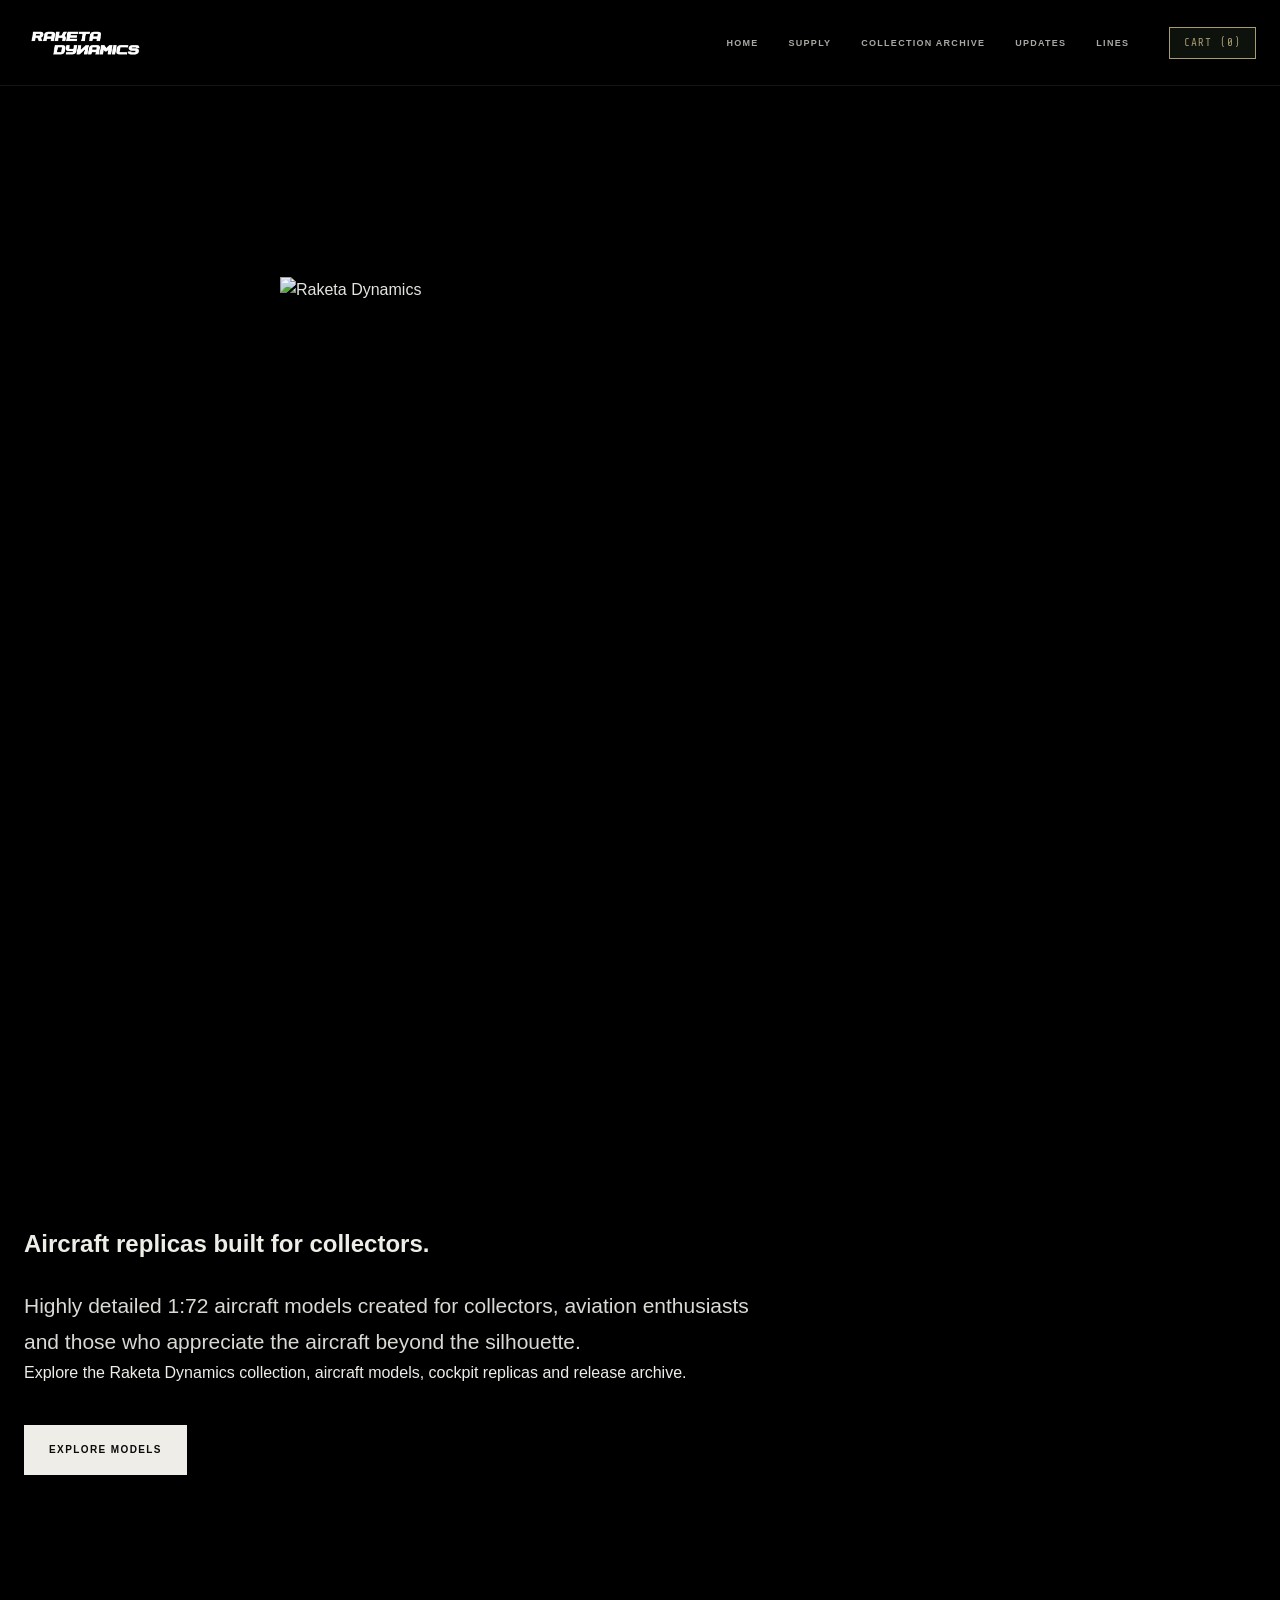
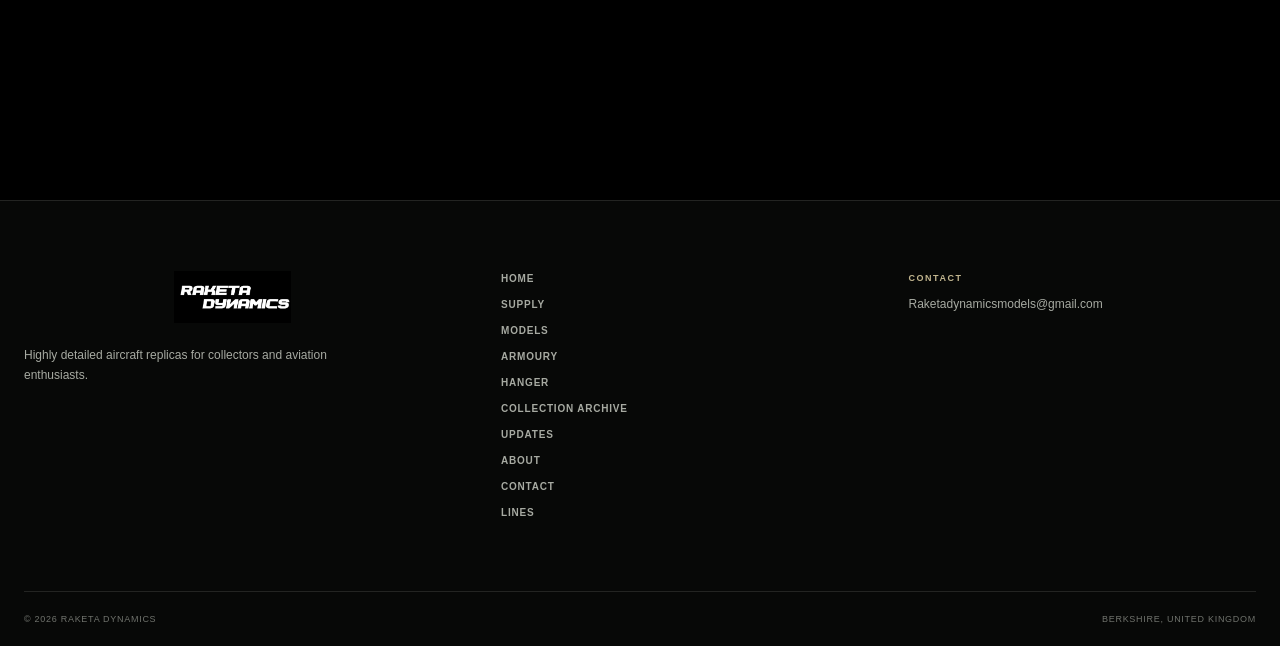
==== commit 97fa8f92: "Update index.html" ====
--- a/index.html
+++ b/index.html
@@ -2,266 +2,83 @@
 <html lang="en">
 
 <head>
-
     <meta charset="UTF-8">
-
-    <meta
-        name="viewport"
-        content="width=device-width, initial-scale=1.0"
-    >
-
-    <meta
-        name="description"
-        content="Raketa Dynamics creates highly detailed aircraft replicas for collectors and aviation enthusiasts."
-    >
-
+    <meta name="viewport" content="width=device-width, initial-scale=1.0">
+    <meta name="description" content="Raketa Dynamics creates highly detailed aircraft replicas for collectors and aviation enthusiasts.">
     <title>Raketa Dynamics | Aircraft Replicas</title>
-
     <link rel="stylesheet" href="style.css">
-
+    <link rel="icon" type="image/png" href="logo.png">
 </head>
 
-
 <body>
-
 
 <!-- =====================================================
      FIXED HEADER
 ====================================================== -->
-
 <header class="site-header">
-
     <div class="nav-container">
 
-
         <!-- LOGO -->
-
-        <a
-            href="index.html"
-            class="brand"
-        >
-
-            <img
-                src="logo.png"
-                alt="Raketa Dynamics"
-            >
-
+        <a href="index.html" class="brand">
+            <img src="logo.png" alt="Raketa Dynamics">
         </a>
 
-
         <!-- MAIN NAVIGATION -->
-
-        <nav
-            class="site-navigation"
-            aria-label="Main navigation"
-        >
-
-
-            <!-- HOME -->
-
-            <a
-                href="index.html"
-                class="site-navigation-link"
-            >
-                HOME
-            </a>
-
-
-            <!-- =================================================
-                 SUPPLY
-            ================================================== -->
+        <nav class="site-navigation" aria-label="Main navigation">
+            <a href="index.html" class="site-navigation-link active">HOME</a>
 
             <div class="site-navigation-item site-navigation-supply">
-
-                <a
-                    href="supply.html"
-                    class="site-navigation-link"
-                >
-                    SUPPLY
-                </a>
-
-
-                <!-- SUPPLY DROPDOWN -->
-
+                <a href="supply.html" class="site-navigation-link">SUPPLY</a>
                 <div class="supply-dropdown">
-
-                    <a
-                        href="models.html"
-                        class="dropdown-navigation-link"
-                    >
-                        MODELS
-                    </a>
-
-                    <a
-                        href="armoury.html"
-                        class="dropdown-navigation-link"
-                    >
-                        ARMOURY
-                    </a>
-
-                    <a
-                        href="hanger.html"
-                        class="dropdown-navigation-link"
-                    >
-                        HANGER
-                    </a>
-
+                    <a href="models.html" class="dropdown-navigation-link">MODELS</a>
+                    <a href="armoury.html" class="dropdown-navigation-link">ARMOURY</a>
+                    <a href="hanger.html" class="dropdown-navigation-link">HANGER</a>
                 </div>
-
             </div>
 
-
-            <!-- =================================================
-                 COLLECTION ARCHIVE
-            ================================================== -->
-
-            <a
-                href="archive.html"
-                class="site-navigation-link"
-            >
-                COLLECTION ARCHIVE
-            </a>
-
-
-            <!-- =================================================
-                 UPDATES
-            ================================================== -->
+            <a href="archive.html" class="site-navigation-link">COLLECTION ARCHIVE</a>
 
             <div class="site-navigation-item site-navigation-updates">
-
-                <a
-                    href="releases.html"
-                    class="site-navigation-link"
-                >
-                    UPDATES
-                </a>
-
-
-                <!-- UPDATES DROPDOWN -->
-
+                <a href="releases.html" class="site-navigation-link">UPDATES</a>
                 <div class="updates-dropdown">
-
-                    <a
-                        href="releases.html"
-                        class="dropdown-navigation-link"
-                    >
-                        RELEASES
-                    </a>
-
+                    <a href="releases.html" class="dropdown-navigation-link">RELEASES</a>
+                    <a href="about.html" class="dropdown-navigation-link">ABOUT</a>
+                    <a href="contact.html" class="dropdown-navigation-link">CONTACT</a>
                 </div>
-
             </div>
 
+            <a href="lines.html" class="site-navigation-link">LINES</a>
 
-            <!-- =================================================
-                 ABOUT
-            ================================================== -->
-
-            <div class="site-navigation-item site-navigation-about">
-
-                <a
-                    href="about.html"
-                    class="site-navigation-link"
-                >
-                    ABOUT
-                </a>
-
-
-                <!-- ABOUT DROPDOWN -->
-
-                <div class="about-dropdown">
-
-                    <a
-                        href="contact.html"
-                        class="dropdown-navigation-link"
-                    >
-                        CONTACT
-                    </a>
-
-                </div>
-
-            </div>
-
-
+            <button class="nav-cart-btn" type="button" onclick="toggleCart()">
+                CART (<span id="cart-counter">0</span>)
+            </button>
         </nav>
 
     </div>
-
 </header>
-
 
 <!-- =====================================================
      MAIN
 ====================================================== -->
-
 <main>
 
-
-    <!-- =================================================
-         FIRST SCREEN
-    ================================================== -->
-
+    <!-- FIRST SCREEN -->
     <section class="home-hero">
-
-
-        <!-- HOME IMAGE STAGE -->
-
         <div class="home-image-stage">
-
-            <img
-                src="wip.png"
-                alt="Raketa Dynamics model work in progress"
-                class="home-image home-image-black"
-            >
-
-            <img
-                src="WIPwhite.png"
-                alt="Raketa Dynamics model work in progress"
-                class="home-image home-image-white"
-            >
-
+            <img src="wip.png" alt="Raketa Dynamics model work in progress" class="home-image home-image-black">
+            <img src="WIPwhite.png" alt="Raketa Dynamics model work in progress" class="home-image home-image-white">
         </div>
 
-
-        <!-- HERO LOGO -->
-
         <div class="home-hero-top">
-
-            <img
-                src="raketa-dynamics.png"
-                alt="Raketa Dynamics"
-                class="home-hero-logo"
-            >
-
+            <img src="raketa-dynamics.png" alt="Raketa Dynamics" class="home-hero-logo">
         </div>
-
-
-
-
-
     </section>
 
-
-    <!-- =================================================
-         SECOND SCREEN
-    ================================================== -->
-
+    <!-- SECOND SCREEN -->
     <section class="home-second-screen">
-
         <div class="container">
-
             <div class="home-second-content">
-
-
-                <span class="section-kicker">
-                    RAKETA DYNAMICS / AVIATION REPLICAS
-                </span>
-
-
-                <h2>
-                    Aircraft replicas built for collectors.
-                </h2>
-
+                <h2>Aircraft replicas built for collectors.</h2>
 
                 <p class="large-text">
                     Highly detailed 1:72 aircraft models created for
@@ -269,151 +86,77 @@
                     appreciate the aircraft beyond the silhouette.
                 </p>
 
-
                 <p>
                     Explore the Raketa Dynamics collection, aircraft
                     models, cockpit replicas and release archive.
                 </p>
 
-
                 <div class="hero-actions">
-
-                    <a
-                        href="models.html"
-                        class="button button-primary"
-                    >
+                    <a href="models.html" class="button button-primary">
                         Explore Models
                     </a>
-
                 </div>
-
-
             </div>
-
         </div>
-
     </section>
 
-
 </main>
-
 
 <!-- =====================================================
      FOOTER
 ====================================================== -->
-
 <footer class="site-footer">
-
-
     <div class="container footer-grid">
-
-
-        <!-- FOOTER BRAND -->
-
         <div>
-
-            <a
-                href="index.html"
-                class="brand footer-brand"
-            >
-
-                <img
-                    src="logo.png"
-                    alt="Raketa Dynamics"
-                >
-
+            <a href="index.html" class="brand footer-brand">
+                <img src="logo.png" alt="Raketa Dynamics">
             </a>
-
-
-            <p>
-                Highly detailed aircraft replicas for collectors
-                and aviation enthusiasts.
-            </p>
-
+            <p>Highly detailed aircraft replicas for collectors and aviation enthusiasts.</p>
         </div>
 
-
-        <!-- FOOTER LINKS -->
-
         <div class="footer-links">
-
-            <a href="index.html">
-                Home
-            </a>
-
-            <a href="supply.html">
-                Supply
-            </a>
-
-            <a href="models.html">
-                Models
-            </a>
-
-            <a href="armoury.html">
-                Armoury
-            </a>
-
-            <a href="hanger.html">
-                Hanger
-            </a>
-
-            <a href="archive.html">
-                Collection Archive
-            </a>
-
-            <a href="releases.html">
-                Updates
-            </a>
-
-            <a href="about.html">
-                About
-            </a>
-
-            <a href="contact.html">
-                Contact
-            </a>
-
+            <a href="index.html">Home</a>
+            <a href="supply.html">Supply</a>
+            <a href="models.html">Models</a>
+            <a href="armoury.html">Armoury</a>
+            <a href="hanger.html">Hanger</a>
+            <a href="archive.html">Collection Archive</a>
+            <a href="releases.html">Updates</a>
+            <a href="about.html">About</a>
+            <a href="contact.html">Contact</a>
+            <a href="lines.html">Lines</a>
         </div>
 
-
-        <!-- FOOTER CONTACT -->
-
         <div class="footer-contact">
-
-            <span>
-                CONTACT
-            </span>
-
-            <a href="mailto:Raketadynamicsmodels@gmail.com">
-                Raketadynamicsmodels@gmail.com
-            </a>
-
+            <span>CONTACT</span>
+            <a href="mailto:Raketadynamicsmodels@gmail.com">Raketadynamicsmodels@gmail.com</a>
         </div>
-
-
     </div>
 
-
-    <!-- =================================================
-         FOOTER BOTTOM
-    ================================================== -->
-
     <div class="container footer-bottom">
-
-        <span>
-            © 2026 Raketa Dynamics
-        </span>
-
-        <span>
-            Berkshire, United Kingdom
-        </span>
-
+        <span>© 2026 Raketa Dynamics</span>
+        <span>Berkshire, United Kingdom</span>
     </div>
-
-
 </footer>
 
+<!-- SHOPPING CART SLIDE-OUT DRAWER -->
+<div id="cart-drawer" class="cart-drawer">
+    <div class="cart-header">
+        <h3>ACQUISITION CART</h3>
+        <button class="cart-close-btn" type="button" onclick="toggleCart()">✕</button>
+    </div>
+    <div id="cart-items" class="cart-items-container"></div>
+    <div class="cart-footer">
+        <div class="cart-total-row">
+            <span>SUBTOTAL</span>
+            <span id="cart-total">£0.00</span>
+        </div>
+        <button class="cart-checkout-btn" type="button" onclick="alert('Checkout integration in progress.')">PROCEED TO ACQUISITION</button>
+    </div>
+</div>
+<div id="cart-backdrop" class="cart-backdrop" onclick="toggleCart()"></div>
 
+<script src="cart.js"></script>
 </body>
 
 </html>
--- a/style.css
+++ b/style.css
@@ -1,3 +1,4 @@
+@import url('https://fonts.googleapis.com/css2?family=Chakra+Petch:wght@600;700&family=Russo+One&family=Share+Tech+Mono&display=swap');
 /* ========================================================= 
    RAKETA DYNAMICS 
    MAIN WEBSITE STYLESHEET 
@@ -4937,3 +4938,1012 @@
     }
 
 }
+
+/* ==========================================================================
+   PAGE HERO SLIDESHOW & TYPOGRAPHY ADJUSTMENTS
+   ========================================================================== */
+
+/* Completely hide the small yellow kickers across all pages */
+.section-kicker,
+.supply-card-kicker,
+.hero-kicker {
+    display: none !important;
+}
+
+/* Page Hero Container */
+.page-hero {
+    position: relative;
+    overflow: hidden;
+    padding: 130px 0 60px; /* Refined compact spacing */
+}
+
+/* 1. Slideshow background container */
+.page-hero-slideshow {
+    position: absolute;
+    inset: 0;
+    width: 100%;
+    height: 100%;
+    z-index: 1;
+    pointer-events: none;
+    overflow: hidden;
+}
+
+/* 2. Slide images */
+.hero-slide-image {
+    position: absolute;
+    inset: 0;
+    width: 100%;
+    height: 100%;
+    object-fit: cover;
+    object-position: center;
+    opacity: 0;
+    transition: opacity 0.8s ease-in-out;
+}
+
+.hero-slide-image.is-active {
+    opacity: 0.55;
+}
+
+/* 3. Dark editorial overlay */
+.page-hero-overlay {
+    position: absolute;
+    inset: 0;
+    width: 100%;
+    height: 100%;
+    z-index: 2;
+    pointer-events: none;
+    background: linear-gradient(
+        to right,
+        rgba(5, 6, 5, 0.85) 0%,
+        rgba(5, 6, 5, 0.45) 50%,
+        rgba(5, 6, 5, 0.15) 100%
+    ),
+    linear-gradient(
+        to bottom,
+        rgba(5, 6, 5, 0.10) 0%,
+        rgba(5, 6, 5, 0.70) 100%
+    );
+}
+
+/* 4. Hero Content & Soviet Program Typography */
+.page-hero > *:not(.page-hero-slideshow):not(.page-hero-overlay):not(.page-hero-dots) {
+    position: relative;
+    z-index: 3;
+}
+
+.page-hero h1 {
+    font-family: 'Soviet Program', 'Space Grotesk', 'Rajdhani', sans-serif;
+    font-size: clamp(36px, 4.2vw, 56px); /* Scaled down to prevent oversized text */
+    font-weight: 700;
+    line-height: 1.15;
+    letter-spacing: -0.01em;
+    margin-bottom: 16px;
+}
+
+.page-hero .large-text {
+    font-family: 'Soviet Program', 'Space Grotesk', sans-serif;
+    font-size: clamp(15px, 1.2vw, 18px); /* Natural, proportional reading size */
+    line-height: 1.6;
+    max-width: 640px;
+    color: var(--text-muted, #a0a5a0);
+}
+
+/* 5. Slideshow navigation dots */
+.page-hero-dots {
+    position: absolute;
+    bottom: 20px;
+    left: 50%;
+    transform: translateX(-50%);
+    display: flex;
+    gap: 10px;
+    z-index: 4;
+}
+
+.page-hero-dot {
+    width: 7px;
+    height: 7px;
+    border-radius: 50%;
+    background: rgba(255, 255, 255, 0.25);
+    border: 1px solid var(--line-strong, rgba(255, 255, 255, 0.2));
+    padding: 0;
+    cursor: pointer;
+    transition: all var(--transition-fast, 0.2s ease);
+}
+
+.page-hero-dot:hover {
+    background: rgba(255, 255, 255, 0.6);
+}
+
+.page-hero-dot.is-active {
+    background: var(--accent, #d4af37);
+    border-color: var(--accent, #d4af37);
+    transform: scale(1.2);
+}
+
+/* ==========================================================================
+   SOVIET / AVIATION TYPOGRAPHY (Google Fonts: Russo One & Chakra Petch)
+   ========================================================================== */
+
+/* Supply Card Titles (MODELS, ARMOURY, HANGER) */
+.supply-card h2,
+.supply-card h3,
+.supply-card-title,
+.archive-division-card h2 {
+    font-family: 'Russo One', sans-serif !important;
+    font-size: clamp(32px, 5vw, 64px) !important;
+    letter-spacing: 0.04em;
+    text-transform: uppercase;
+}
+
+/* Page Hero Headings (Supply., Collection Archive., Models.) */
+.page-hero h1 {
+    font-family: 'Russo One', sans-serif !important;
+    font-size: clamp(36px, 4.5vw, 54px) !important;
+    letter-spacing: 0.02em;
+}
+
+/* Descriptions & Subtexts */
+.page-hero .large-text,
+.supply-card p,
+.supply-card-description {
+    font-family: 'Chakra Petch', sans-serif;
+    font-size: 15px;
+    letter-spacing: 0.02em;
+}
+
+/* Numbers (01, 02, 03) and Links */
+.supply-card-number,
+.supply-card-link {
+    font-family: 'Share Tech Mono', monospace;
+    letter-spacing: 0.08em;
+}
+
+/* ==========================================================================
+   SUPPLY PAGE — 3-COLUMN CARDS (Larger, Clearer Description)
+   ========================================================================== */
+.supply-section {
+    padding: 10px 0 40px !important;
+}
+
+.supply-container {
+    display: grid !important;
+    grid-template-columns: repeat(3, 1fr) !important;
+    gap: 16px !important;
+    max-width: var(--max-width, 1320px);
+    margin: 0 auto;
+    padding: 0 20px;
+}
+
+.supply-card {
+    position: relative;
+    display: block !important;
+    width: 100% !important;
+    min-height: 460px !important;
+    height: 54vh;
+    max-height: 520px;
+    overflow: hidden;
+    background: #050605;
+    border: 1px solid var(--line-strong, rgba(255, 255, 255, 0.15));
+    text-decoration: none;
+    padding: 26px 22px !important;
+    transition: transform var(--transition-fast, 0.25s ease), border-color var(--transition-fast, 0.25s ease);
+}
+
+.supply-card:hover {
+    transform: translateY(-4px);
+    border-color: var(--accent, #d4af37);
+}
+
+/* Background Watermark (Shifted slightly higher for extra clearance) */
+.supply-card-image {
+    position: absolute;
+    inset: 0;
+    width: 100%;
+    height: 100%;
+    overflow: hidden;
+    background: #000;
+    pointer-events: none;
+}
+
+.supply-card-image img {
+    width: 100%;
+    height: 100%;
+    object-fit: cover;
+    object-position: center 36%; /* Sits higher up behind the open area */
+    opacity: 0.22;
+    transition: transform 0.6s ease, opacity 0.6s ease;
+}
+
+.supply-card:hover .supply-card-image img {
+    transform: scale(1.05);
+    opacity: 0.35;
+}
+
+.supply-card-overlay {
+    position: absolute;
+    inset: 0;
+    z-index: 1;
+    background: linear-gradient(
+        180deg,
+        rgba(5, 6, 5, 0.2) 0%,
+        rgba(5, 6, 5, 0.4) 35%,
+        rgba(5, 6, 5, 0.96) 75%
+    );
+    pointer-events: none;
+}
+
+.supply-card-content {
+    position: relative;
+    z-index: 2;
+    display: flex !important;
+    flex-direction: column !important;
+    height: 100% !important;
+}
+
+/* TOP: Number (01) */
+.supply-card-number {
+    font-family: 'Share Tech Mono', monospace !important;
+    font-size: 12px;
+    color: var(--accent, #d4af37);
+    letter-spacing: 0.12em;
+    margin-bottom: 4px;
+    display: block;
+}
+
+/* TOP: Title (MODELS, ARMOURY, HANGER) */
+.supply-card h2,
+.supply-card h3,
+.supply-card-title {
+    font-family: 'Russo One', sans-serif !important;
+    font-size: clamp(24px, 2vw, 32px) !important;
+    color: var(--text, #eeeDE7);
+    margin: 0 !important;
+    letter-spacing: 0.04em;
+    text-transform: uppercase;
+    line-height: 1.1;
+}
+
+/* BOTTOM: Description (Bigger, High-Contrast & Clear) */
+.supply-card p,
+.supply-card-description {
+    margin-top: auto !important; /* Anchors to the bottom */
+    font-family: 'Chakra Petch', sans-serif !important;
+    font-size: 14px !important; /* Increased from 12px for easy reading */
+    font-weight: 500;
+    line-height: 1.55;
+    color: #dde2dd !important; /* Brighter high-contrast white/silver */
+    margin-bottom: 16px !important;
+    max-width: 100%;
+}
+
+/* BOTTOM: Link Button */
+.supply-card-link {
+    display: inline-flex;
+    align-items: center;
+    gap: 8px;
+    font-family: 'Share Tech Mono', monospace !important;
+    font-size: 12px;
+    color: var(--accent, #d4af37);
+    letter-spacing: 0.12em;
+    text-transform: uppercase;
+    transition: gap 0.2s ease, color 0.2s ease;
+}
+
+.supply-card:hover .supply-card-link {
+    gap: 12px;
+    color: #ffffff;
+}
+
+@media (max-width: 900px) {
+    .supply-container {
+        grid-template-columns: 1fr !important;
+        gap: 18px !important;
+    }
+    .supply-card {
+        min-height: 380px !important;
+        height: auto;
+    }
+}
+
+/* ==========================================================================
+   COLLECTION ARCHIVE — TACTICAL TABS, FILTERS & TECH TREE
+   ========================================================================== */
+
+.archive-dashboard-section {
+    padding: 30px 0 80px;
+    background: #050605;
+}
+
+/* Control Bar */
+.archive-control-bar {
+    display: flex;
+    justify-content: space-between;
+    align-items: center;
+    flex-wrap: wrap;
+    gap: 20px;
+    padding-bottom: 24px;
+    border-bottom: 1px solid var(--line-strong, rgba(255, 255, 255, 0.15));
+    margin-bottom: 36px;
+}
+
+/* 3 Tabs (Folder / Tactical style from sketch) */
+.archive-tabs-wrapper {
+    display: flex;
+    gap: 8px;
+}
+
+.archive-tab-btn {
+    display: inline-flex;
+    align-items: center;
+    gap: 10px;
+    background: rgba(255, 255, 255, 0.04);
+    border: 1px solid var(--line, rgba(255, 255, 255, 0.15));
+    color: var(--text-muted, #a0a5a0);
+    padding: 12px 24px;
+    cursor: pointer;
+    font-family: 'Russo One', sans-serif;
+    font-size: 14px;
+    letter-spacing: 0.08em;
+    transition: all 0.25s ease;
+}
+
+.archive-tab-btn .tab-code {
+    font-family: 'Share Tech Mono', monospace;
+    font-size: 11px;
+    color: var(--accent, #d4af37);
+}
+
+.archive-tab-btn:hover {
+    background: rgba(255, 255, 255, 0.08);
+    color: #ffffff;
+}
+
+.archive-tab-btn.is-active {
+    background: #0d100d;
+    border-color: var(--accent, #d4af37);
+    color: #ffffff;
+    border-bottom: 2px solid var(--accent, #d4af37);
+}
+
+/* Filter Panel (Right side) */
+.archive-filter-panel {
+    display: flex;
+    align-items: center;
+    gap: 14px;
+    flex-wrap: wrap;
+}
+
+.filter-group {
+    display: flex;
+    flex-direction: column;
+    gap: 4px;
+}
+
+.filter-group label {
+    font-family: 'Share Tech Mono', monospace;
+    font-size: 10px;
+    color: var(--accent, #d4af37);
+    letter-spacing: 0.1em;
+}
+
+.archive-select {
+    background: #0a0c0a;
+    color: #eeeDE7;
+    border: 1px solid var(--line-strong, rgba(255, 255, 255, 0.2));
+    padding: 8px 12px;
+    font-family: 'Chakra Petch', sans-serif;
+    font-size: 12px;
+    letter-spacing: 0.05em;
+    cursor: pointer;
+    outline: none;
+}
+
+.archive-select:focus {
+    border-color: var(--accent, #d4af37);
+}
+
+.archive-reset-btn {
+    align-self: flex-end;
+    background: transparent;
+    border: 1px solid var(--line, rgba(255, 255, 255, 0.2));
+    color: var(--text-muted, #a0a5a0);
+    padding: 8px 14px;
+    font-family: 'Share Tech Mono', monospace;
+    font-size: 11px;
+    cursor: pointer;
+    transition: all 0.2s ease;
+}
+
+.archive-reset-btn:hover {
+    border-color: var(--accent, #d4af37);
+    color: #ffffff;
+}
+
+/* Tab Panes */
+.archive-tab-pane {
+    display: none;
+}
+
+.archive-tab-pane.is-active {
+    display: block;
+    animation: fadeInTab 0.35s ease;
+}
+
+@keyframes fadeInTab {
+    from { opacity: 0; transform: translateY(6px); }
+    to { opacity: 1; transform: translateY(0); }
+}
+
+.techtree-header {
+    margin-bottom: 28px;
+}
+
+.techtree-tag {
+    font-family: 'Share Tech Mono', monospace;
+    font-size: 11px;
+    color: var(--accent, #d4af37);
+    letter-spacing: 0.15em;
+    display: block;
+    margin-bottom: 6px;
+}
+
+.techtree-header h2 {
+    font-family: 'Russo One', sans-serif;
+    font-size: 20px;
+    letter-spacing: 0.04em;
+    color: #ffffff;
+}
+
+/* Branching Tech Tree Visual Layout */
+.archive-tree-wrapper {
+    display: flex;
+    flex-direction: column;
+    align-items: center;
+}
+
+.tree-root-box {
+    background: #0e120e;
+    border: 1px solid var(--accent, #d4af37);
+    padding: 14px 28px;
+    text-align: center;
+    max-width: 440px;
+    display: flex;
+    flex-direction: column;
+    gap: 4px;
+}
+
+.tree-node-title {
+    font-family: 'Russo One', sans-serif;
+    font-size: 15px;
+    color: #ffffff;
+    letter-spacing: 0.06em;
+}
+
+.tree-node-sub {
+    font-family: 'Share Tech Mono', monospace;
+    font-size: 11px;
+    color: var(--text-muted, #a0a5a0);
+}
+
+.tree-connector-v {
+    width: 2px;
+    height: 32px;
+    background: var(--line-strong, rgba(255, 255, 255, 0.3));
+}
+
+.tree-split-node {
+    background: #080a08;
+    border: 1px solid var(--line-strong, rgba(255, 255, 255, 0.25));
+    padding: 8px 20px;
+    font-family: 'Share Tech Mono', monospace;
+    font-size: 12px;
+    color: var(--accent, #d4af37);
+    margin-bottom: 30px;
+    position: relative;
+}
+
+.tree-branch-container {
+    display: grid;
+    grid-template-columns: repeat(3, 1fr);
+    gap: 24px;
+    width: 100%;
+}
+
+.tree-branch-col {
+    position: relative;
+    border-top: 2px solid var(--line-strong, rgba(255, 255, 255, 0.2));
+    padding-top: 20px;
+}
+
+.tree-card-list,
+.archive-card-grid {
+    display: flex;
+    flex-direction: column;
+    gap: 16px;
+}
+
+.archive-card-grid {
+    display: grid;
+    grid-template-columns: repeat(auto-fill, minmax(320px, 1fr));
+}
+
+/* Individual Node Cards */
+.archive-node-card {
+    background: #090c09;
+    border: 1px solid var(--line-strong, rgba(255, 255, 255, 0.15));
+    padding: 20px;
+    transition: all 0.25s ease;
+}
+
+.archive-node-card:hover {
+    border-color: var(--accent, #d4af37);
+    transform: translateY(-3px);
+    background: #0d120d;
+}
+
+.archive-node-card h3 {
+    font-family: 'Russo One', sans-serif;
+    font-size: 16px;
+    color: #eeeDE7;
+    margin: 8px 0 6px;
+    letter-spacing: 0.04em;
+}
+
+.node-meta {
+    font-family: 'Chakra Petch', sans-serif;
+    font-size: 12.5px;
+    color: var(--text-muted, #a0a5a0);
+    line-height: 1.4;
+}
+
+/* Line Rarity Badges (Silver, Gold, Black, White) */
+.node-line-badge {
+    display: inline-block;
+    font-family: 'Share Tech Mono', monospace;
+    font-size: 10px;
+    padding: 3px 8px;
+    letter-spacing: 0.1em;
+    font-weight: bold;
+    border-radius: 2px;
+}
+
+.badge-silver {
+    background: rgba(180, 185, 190, 0.15);
+    border: 1px solid #b0b5ba;
+    color: #d0d5da;
+}
+
+.badge-gold {
+    background: rgba(212, 175, 55, 0.15);
+    border: 1px solid #d4af37;
+    color: #e5c358;
+}
+
+.badge-black {
+    background: rgba(0, 0, 0, 0.6);
+    border: 1px solid #707570;
+    color: #ffffff;
+    box-shadow: 0 0 6px rgba(255, 255, 255, 0.1);
+}
+
+.badge-white {
+    background: rgba(255, 255, 255, 0.2);
+    border: 1px solid #ffffff;
+    color: #ffffff;
+    box-shadow: 0 0 8px rgba(255, 255, 255, 0.25);
+}
+
+/* Responsive on Mobile */
+@media (max-width: 900px) {
+    .archive-control-bar {
+        flex-direction: column;
+        align-items: stretch;
+    }
+    .tree-branch-container {
+        grid-template-columns: 1fr;
+    }
+}
+
+/* ==========================================================================
+   SUPPLY SHOP — 3-COLUMN PRODUCTS & 5-LINE SYSTEM STYLING
+   ========================================================================== */
+
+/* Cart Button in Header */
+.nav-cart-btn {
+    background: #0d120d;
+    border: 1px solid var(--accent, #d4af37);
+    color: var(--accent, #d4af37);
+    font-family: 'Share Tech Mono', monospace;
+    font-size: 11px;
+    padding: 6px 14px;
+    cursor: pointer;
+    letter-spacing: 0.1em;
+    transition: all 0.2s ease;
+    margin-left: 10px;
+}
+
+.nav-cart-btn:hover {
+    background: var(--accent, #d4af37);
+    color: #050605;
+}
+
+/* Sub-navigation Pills (Aircraft / Helicopters / Ground) */
+.sub-nav-bar {
+    display: flex;
+    gap: 12px;
+    margin-bottom: 30px;
+}
+
+.sub-nav-pill {
+    background: rgba(255, 255, 255, 0.05);
+    border: 1px solid var(--line, rgba(255, 255, 255, 0.15));
+    color: var(--text-muted, #a0a5a0);
+    padding: 6px 16px;
+    font-family: 'Share Tech Mono', monospace;
+    font-size: 11px;
+    letter-spacing: 0.08em;
+    text-decoration: none;
+    transition: all 0.2s ease;
+}
+
+.sub-nav-pill:hover {
+    border-color: var(--accent, #d4af37);
+    color: #ffffff;
+    background: rgba(255, 255, 255, 0.1);
+}
+
+.shop-subsection {
+    margin-bottom: 50px;
+}
+
+.subsection-header h3 {
+    font-family: 'Russo One', sans-serif;
+    font-size: 22px;
+    color: #ffffff;
+    margin-bottom: 18px;
+    letter-spacing: 0.04em;
+    border-left: 3px solid var(--accent, #d4af37);
+    padding-left: 12px;
+}
+
+/* 3 Side-by-Side Product Cards Grid (Matching Attachment 2) */
+.shop-product-grid {
+    display: grid;
+    grid-template-columns: repeat(3, 1fr);
+    gap: 20px;
+}
+
+.shop-product-card {
+    position: relative;
+    background: #080a08;
+    border: 1px solid var(--line-strong, rgba(255, 255, 255, 0.15));
+    display: flex;
+    flex-direction: column;
+    overflow: hidden;
+    transition: transform 0.25s ease, border-color 0.25s ease;
+}
+
+.shop-product-card:hover {
+    transform: translateY(-4px);
+    border-color: var(--accent, #d4af37);
+}
+
+/* Top Line Color Banner */
+.product-line-stripe {
+    height: 5px;
+    width: 100%;
+}
+
+.stripe-silver { background: #b0b5ba; }
+.stripe-squadron { background: #28a7b0; }
+.stripe-gold { background: #d4af37; }
+.stripe-white { background: #ffffff; }
+.stripe-black { background: #404540; border-bottom: 1px solid #707570; }
+
+.product-img-box {
+    background: #000000;
+    height: 180px;
+    display: flex;
+    align-items: center;
+    justify-content: center;
+    padding: 12px;
+    overflow: hidden;
+}
+
+.product-img-box img {
+    max-width: 100%;
+    max-height: 100%;
+    object-fit: contain;
+    opacity: 0.85;
+}
+
+.product-info-box {
+    padding: 18px 16px;
+    display: flex;
+    flex-direction: column;
+    flex-grow: 1;
+}
+
+.product-line-tag {
+    font-family: 'Share Tech Mono', monospace;
+    font-size: 10px;
+    letter-spacing: 0.1em;
+    font-weight: bold;
+    margin-bottom: 6px;
+}
+
+.tag-silver { color: #b0b5ba; }
+.tag-squadron { color: #28a7b0; }
+.tag-gold { color: #d4af37; }
+.tag-white { color: #ffffff; }
+.tag-black { color: #ffffff; }
+
+.product-title {
+    font-family: 'Russo One', sans-serif;
+    font-size: 16px;
+    color: #eeeDE7;
+    margin: 0 0 6px 0;
+    letter-spacing: 0.02em;
+}
+
+.product-spec {
+    font-family: 'Chakra Petch', sans-serif;
+    font-size: 12.5px;
+    color: var(--text-muted, #a0a5a0);
+    line-height: 1.4;
+    margin-bottom: 16px;
+}
+
+.product-buy-row {
+    margin-top: auto;
+    display: flex;
+    align-items: center;
+    justify-content: space-between;
+    padding-top: 12px;
+    border-top: 1px solid rgba(255, 255, 255, 0.08);
+}
+
+.product-price {
+    font-family: 'Russo One', sans-serif;
+    font-size: 15px;
+    color: #ffffff;
+}
+
+.btn-add-cart {
+    background: transparent;
+    border: 1px solid var(--accent, #d4af37);
+    color: var(--accent, #d4af37);
+    font-family: 'Share Tech Mono', monospace;
+    font-size: 11px;
+    padding: 6px 12px;
+    cursor: pointer;
+    letter-spacing: 0.08em;
+    transition: all 0.2s ease;
+}
+
+.btn-add-cart:hover {
+    background: var(--accent, #d4af37);
+    color: #050605;
+}
+
+/* ==========================================================================
+   OFFICIAL LINES DOCUMENT PAGE (lines.html)
+   ========================================================================== */
+.lines-spec-section {
+    padding: 40px 0 80px;
+    background: #050605;
+}
+
+.lines-document-box {
+    background: #080a08;
+    border: 1px solid rgba(255, 255, 255, 0.2);
+    padding: 36px 30px;
+}
+
+.lines-doc-header {
+    display: flex;
+    justify-content: space-between;
+    padding-bottom: 18px;
+    border-bottom: 2px solid rgba(255, 255, 255, 0.2);
+    margin-bottom: 24px;
+}
+
+.lines-doc-brand {
+    font-family: 'Russo One', sans-serif;
+    font-size: 16px;
+    color: #ffffff;
+}
+
+.lines-doc-class {
+    font-family: 'Share Tech Mono', monospace;
+    font-size: 12px;
+    color: var(--accent, #d4af37);
+    letter-spacing: 0.1em;
+}
+
+.line-spec-row {
+    display: grid;
+    grid-template-columns: 240px 1fr;
+    gap: 30px;
+    padding: 24px 20px;
+    border-bottom: 1px solid rgba(255, 255, 255, 0.12);
+    align-items: center;
+}
+
+.line-spec-title {
+    font-family: 'Russo One', sans-serif;
+    font-size: 20px;
+    letter-spacing: 0.06em;
+    font-style: italic;
+}
+
+.title-silver { color: #b0b5ba; }
+.title-squadron { color: #28a7b0; }
+.title-gold { color: #d4af37; }
+.title-white { color: #ffffff; }
+.title-black { color: #000000; }
+
+.line-black-row {
+    background: #ffffff;
+    color: #000000;
+}
+
+.line-black-row .line-spec-desc {
+    color: #111111;
+}
+
+.line-spec-desc {
+    font-family: 'Chakra Petch', sans-serif;
+    font-size: 14px;
+    line-height: 1.55;
+    letter-spacing: 0.04em;
+}
+
+.lines-doc-footer {
+    display: flex;
+    justify-content: space-between;
+    align-items: center;
+    padding-top: 24px;
+    font-family: 'Share Tech Mono', monospace;
+    font-size: 12px;
+    color: var(--text-muted, #a0a5a0);
+}
+
+.signature-mark {
+    font-family: 'Russo One', sans-serif;
+    font-style: italic;
+    color: var(--accent, #d4af37);
+}
+
+/* ==========================================================================
+   SHOPPING CART SLIDE-OUT DRAWER
+   ========================================================================== */
+.cart-drawer {
+    position: fixed;
+    top: 0;
+    right: -420px;
+    width: 380px;
+    height: 100vh;
+    background: #080a08;
+    border-left: 1px solid var(--line-strong, rgba(255, 255, 255, 0.2));
+    z-index: 9999;
+    display: flex;
+    flex-direction: column;
+    transition: right 0.35s cubic-bezier(0.16, 1, 0.3, 1);
+    padding: 24px;
+}
+
+.cart-drawer.is-open {
+    right: 0;
+}
+
+.cart-backdrop {
+    position: fixed;
+    inset: 0;
+    background: rgba(0, 0, 0, 0.7);
+    z-index: 9998;
+    opacity: 0;
+    pointer-events: none;
+    transition: opacity 0.3s ease;
+}
+
+.cart-backdrop.is-open {
+    opacity: 1;
+    pointer-events: auto;
+}
+
+.cart-header {
+    display: flex;
+    justify-content: space-between;
+    align-items: center;
+    border-bottom: 1px solid rgba(255, 255, 255, 0.15);
+    padding-bottom: 16px;
+    margin-bottom: 20px;
+}
+
+.cart-header h3 {
+    font-family: 'Russo One', sans-serif;
+    font-size: 18px;
+    color: #ffffff;
+    margin: 0;
+}
+
+.cart-close-btn {
+    background: transparent;
+    border: none;
+    color: #ffffff;
+    font-size: 18px;
+    cursor: pointer;
+}
+
+.cart-items-container {
+    flex-grow: 1;
+    overflow-y: auto;
+    display: flex;
+    flex-direction: column;
+    gap: 14px;
+}
+
+.cart-item-row {
+    background: #0e120e;
+    border: 1px solid rgba(255, 255, 255, 0.1);
+    padding: 12px 14px;
+    display: flex;
+    justify-content: space-between;
+    align-items: center;
+}
+
+.cart-item-row h4 {
+    font-family: 'Russo One', sans-serif;
+    font-size: 13px;
+    color: #ffffff;
+    margin: 0 0 4px 0;
+}
+
+.cart-item-meta {
+    font-family: 'Share Tech Mono', monospace;
+    font-size: 11px;
+    color: var(--accent, #d4af37);
+}
+
+.cart-remove-btn {
+    background: transparent;
+    border: 1px solid rgba(255, 255, 255, 0.2);
+    color: #ff6b6b;
+    font-family: 'Share Tech Mono', monospace;
+    font-size: 10px;
+    padding: 4px 8px;
+    cursor: pointer;
+}
+
+.cart-footer {
+    border-top: 1px solid rgba(255, 255, 255, 0.15);
+    padding-top: 18px;
+}
+
+.cart-total-row {
+    display: flex;
+    justify-content: space-between;
+    font-family: 'Russo One', sans-serif;
+    font-size: 16px;
+    color: #ffffff;
+    margin-bottom: 16px;
+}
+
+.cart-checkout-btn {
+    width: 100%;
+    background: var(--accent, #d4af37);
+    border: none;
+    color: #050605;
+    font-family: 'Russo One', sans-serif;
+    padding: 12px;
+    font-size: 14px;
+    cursor: pointer;
+    letter-spacing: 0.08em;
+}
+
+@media (max-width: 900px) {
+    .shop-product-grid { grid-template-columns: 1fr; }
+    .line-spec-row { grid-template-columns: 1fr; }
+    .cart-drawer { width: 100%; right: -100%; }
+}
